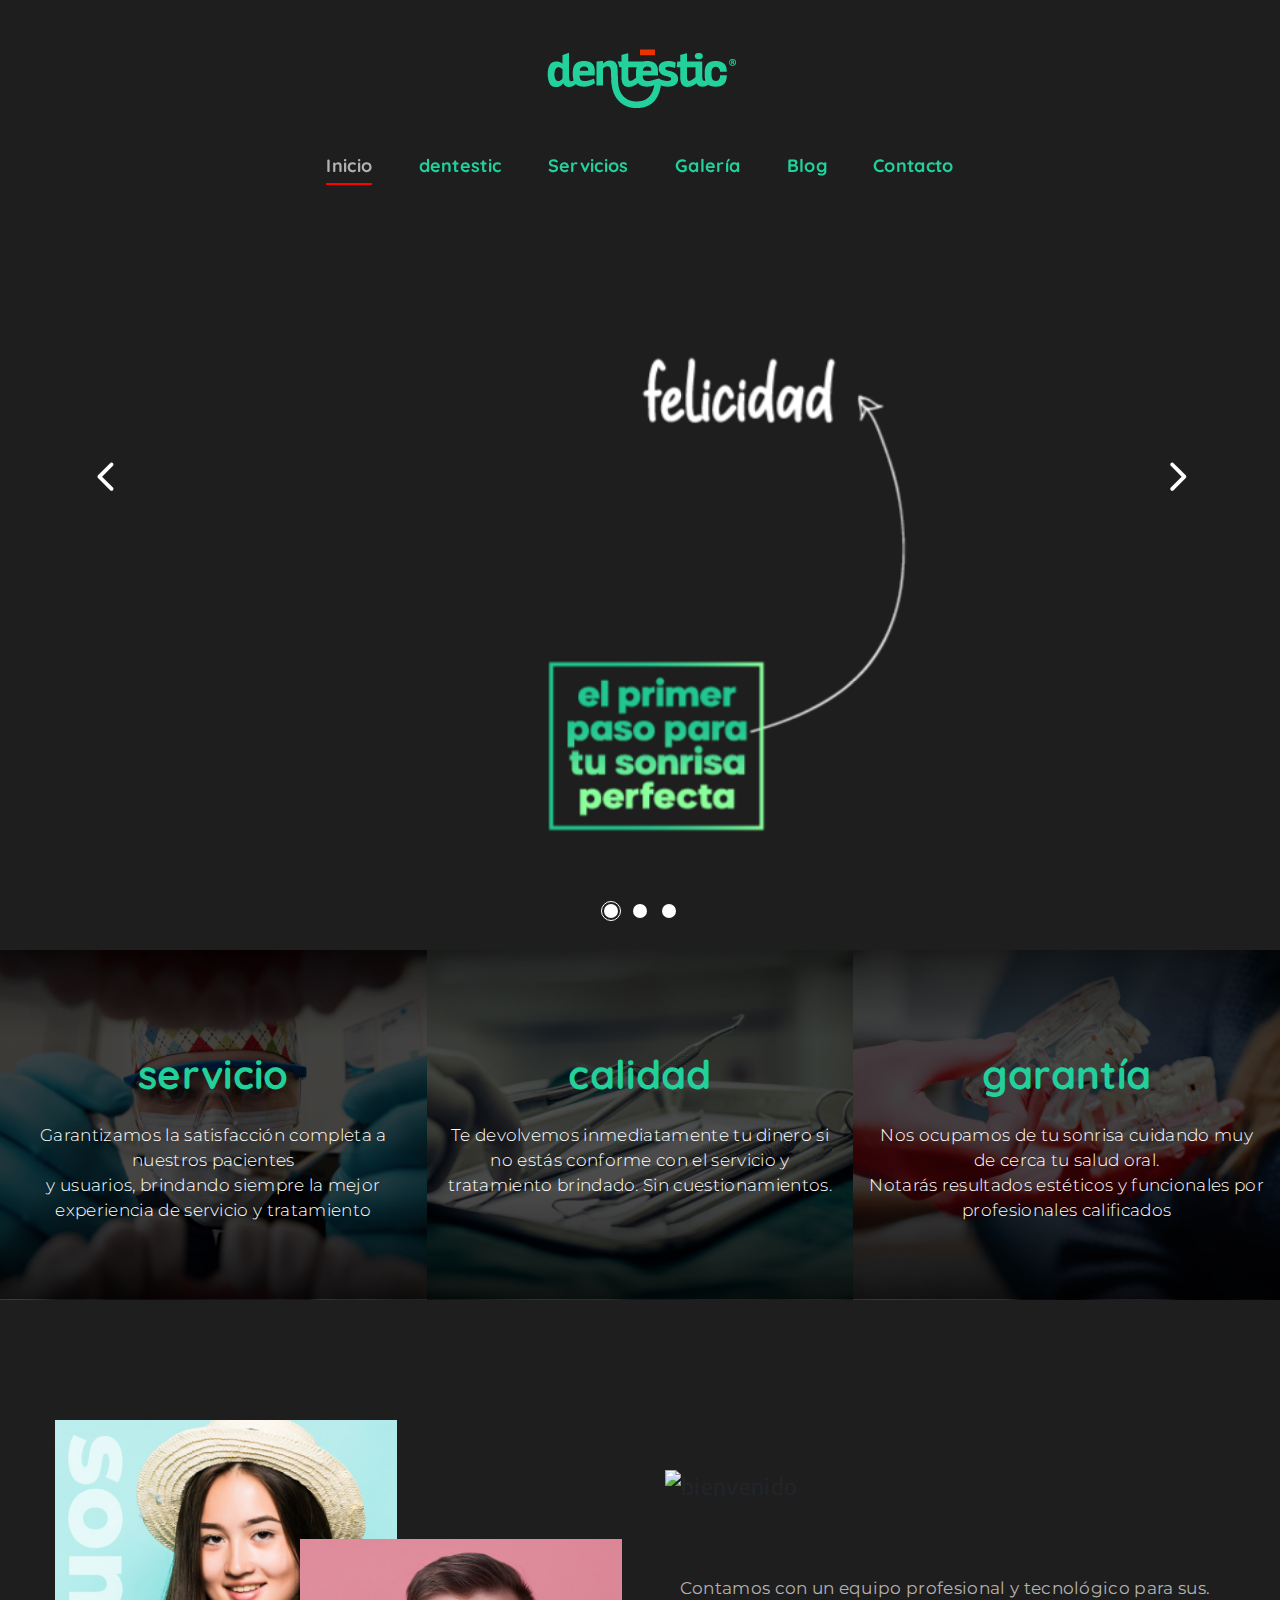
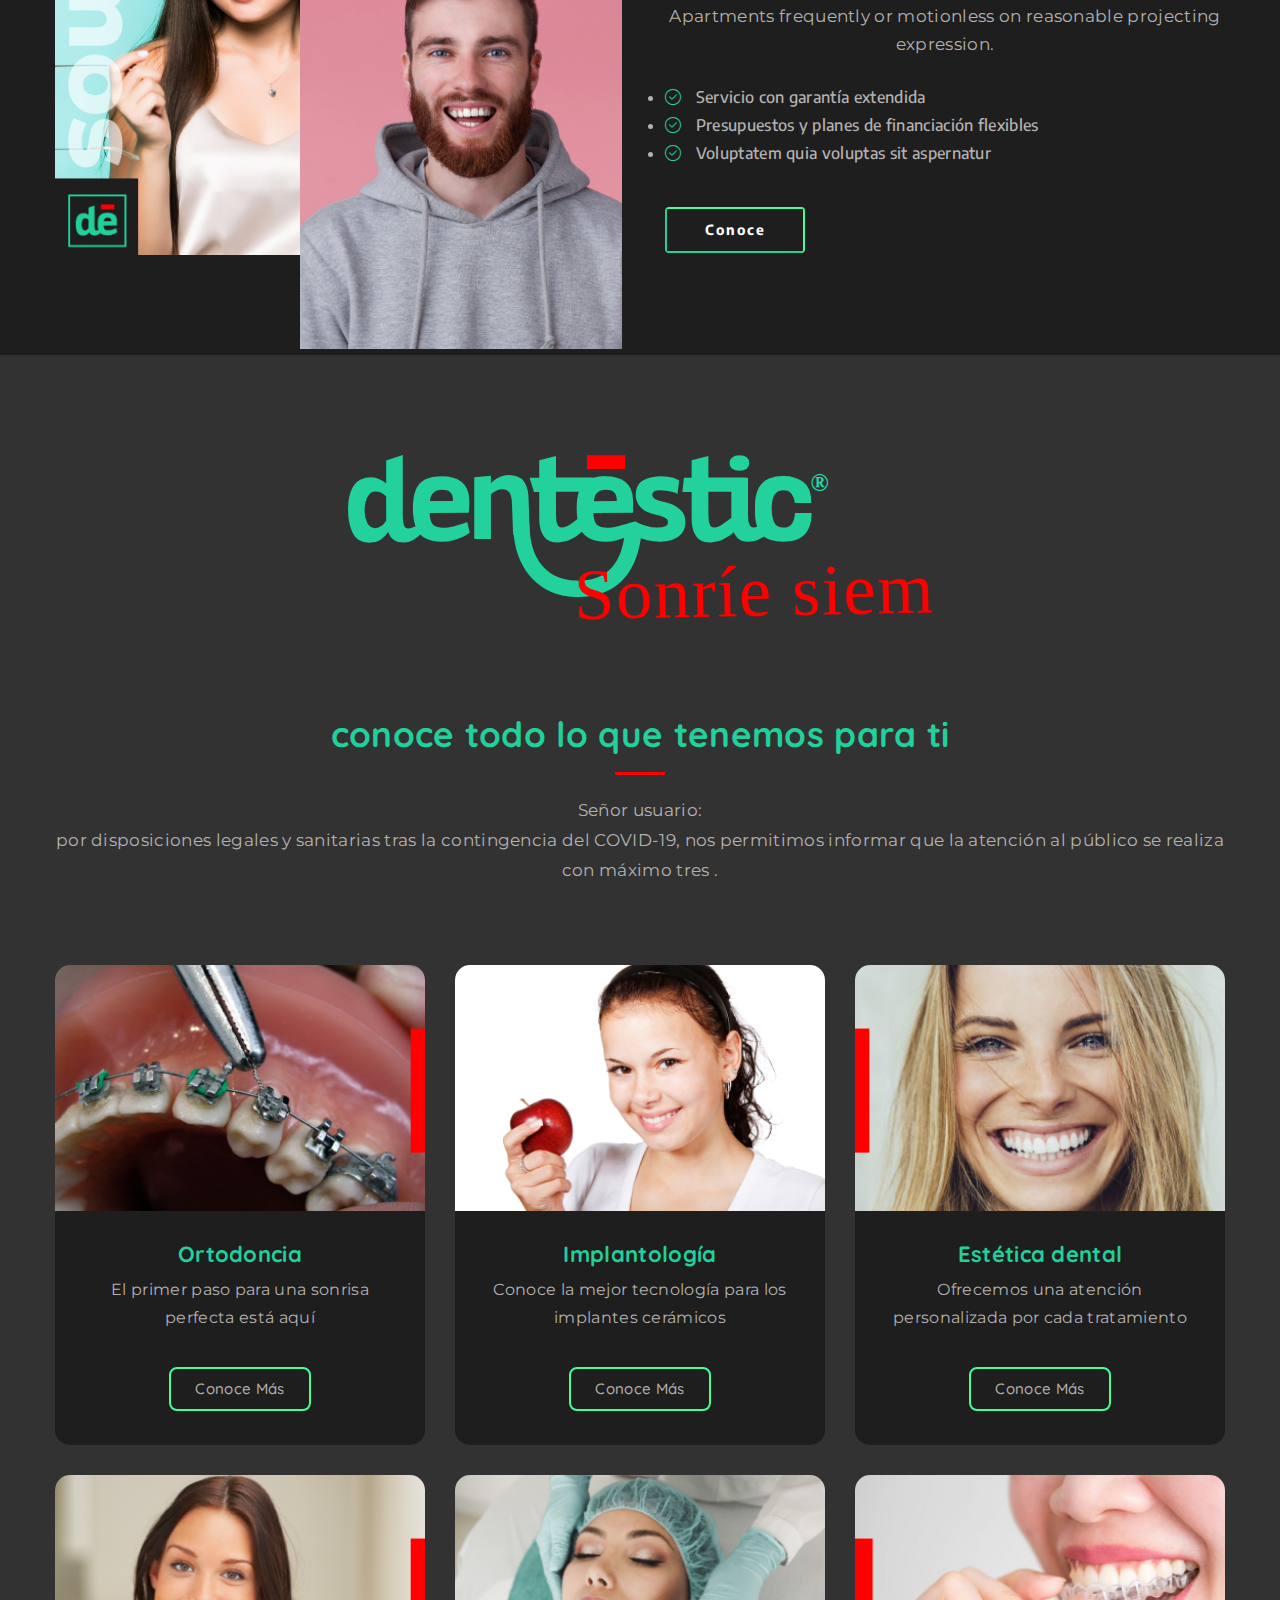
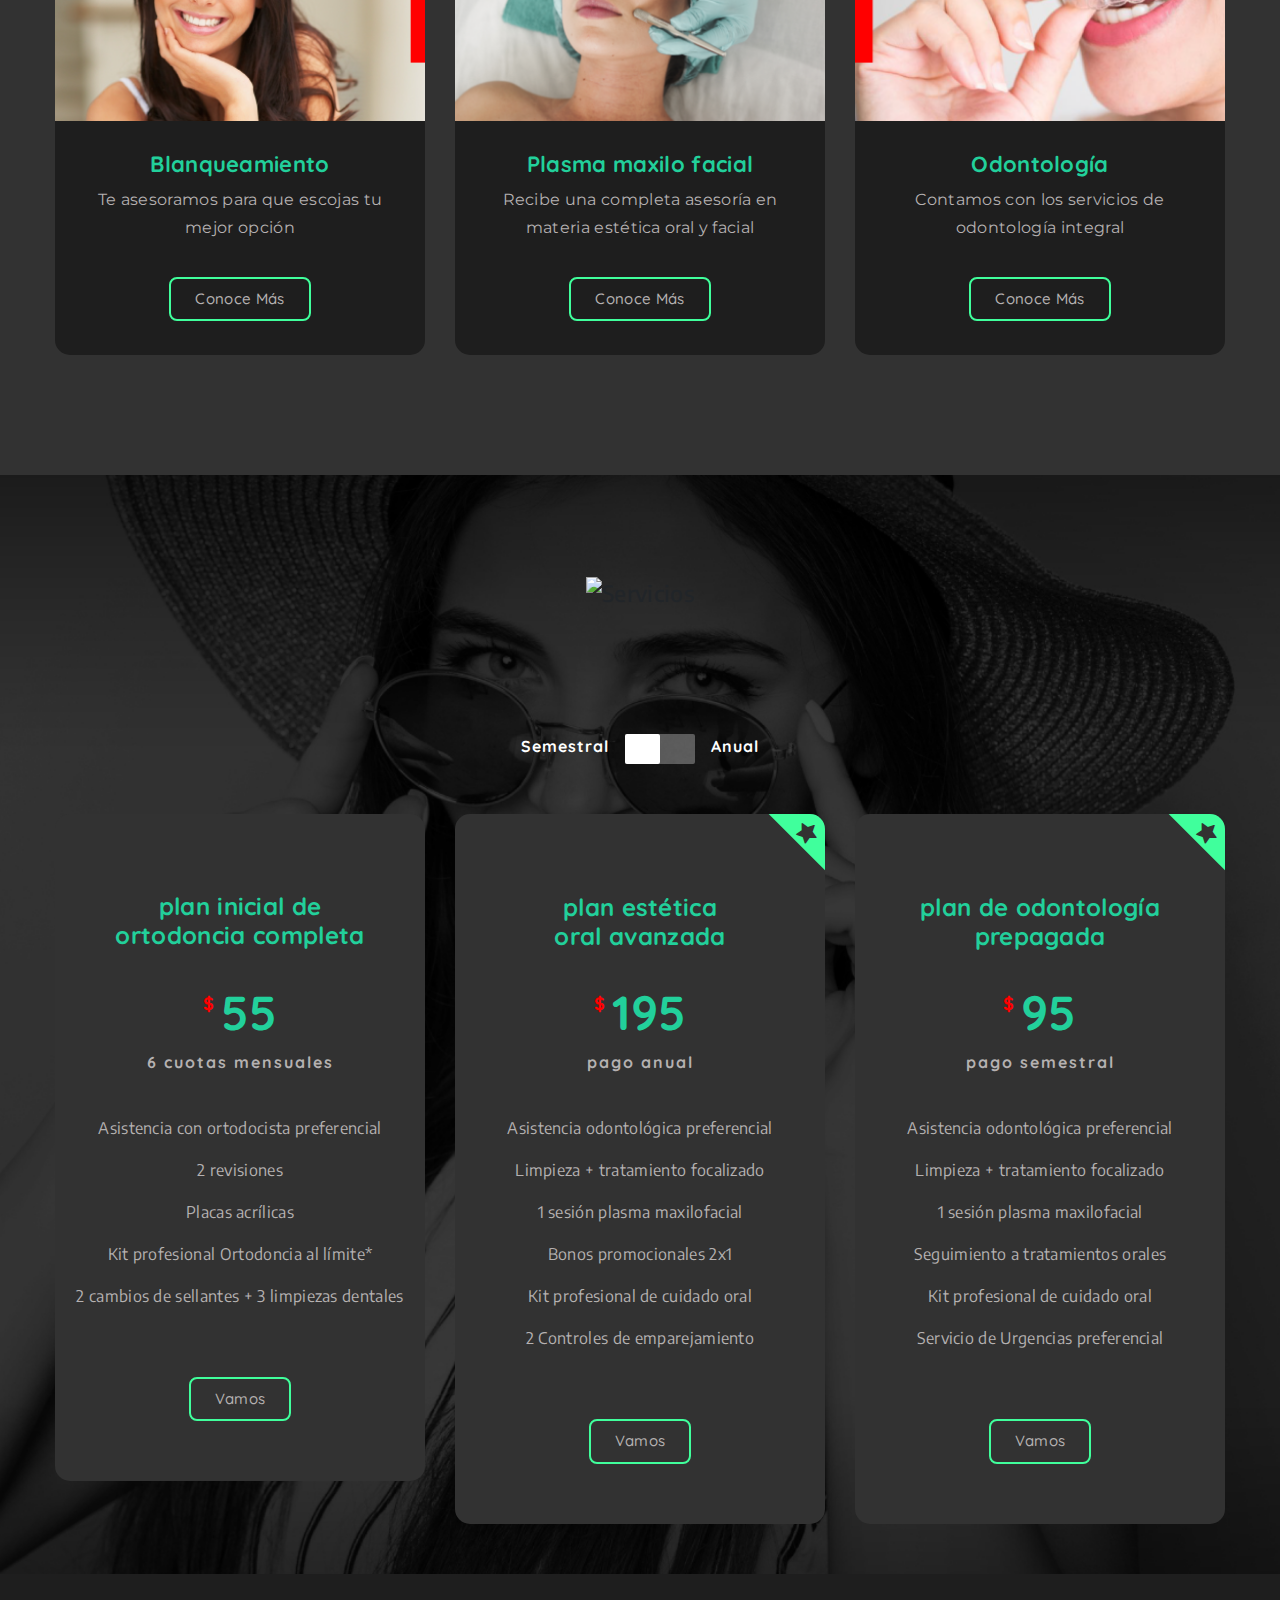
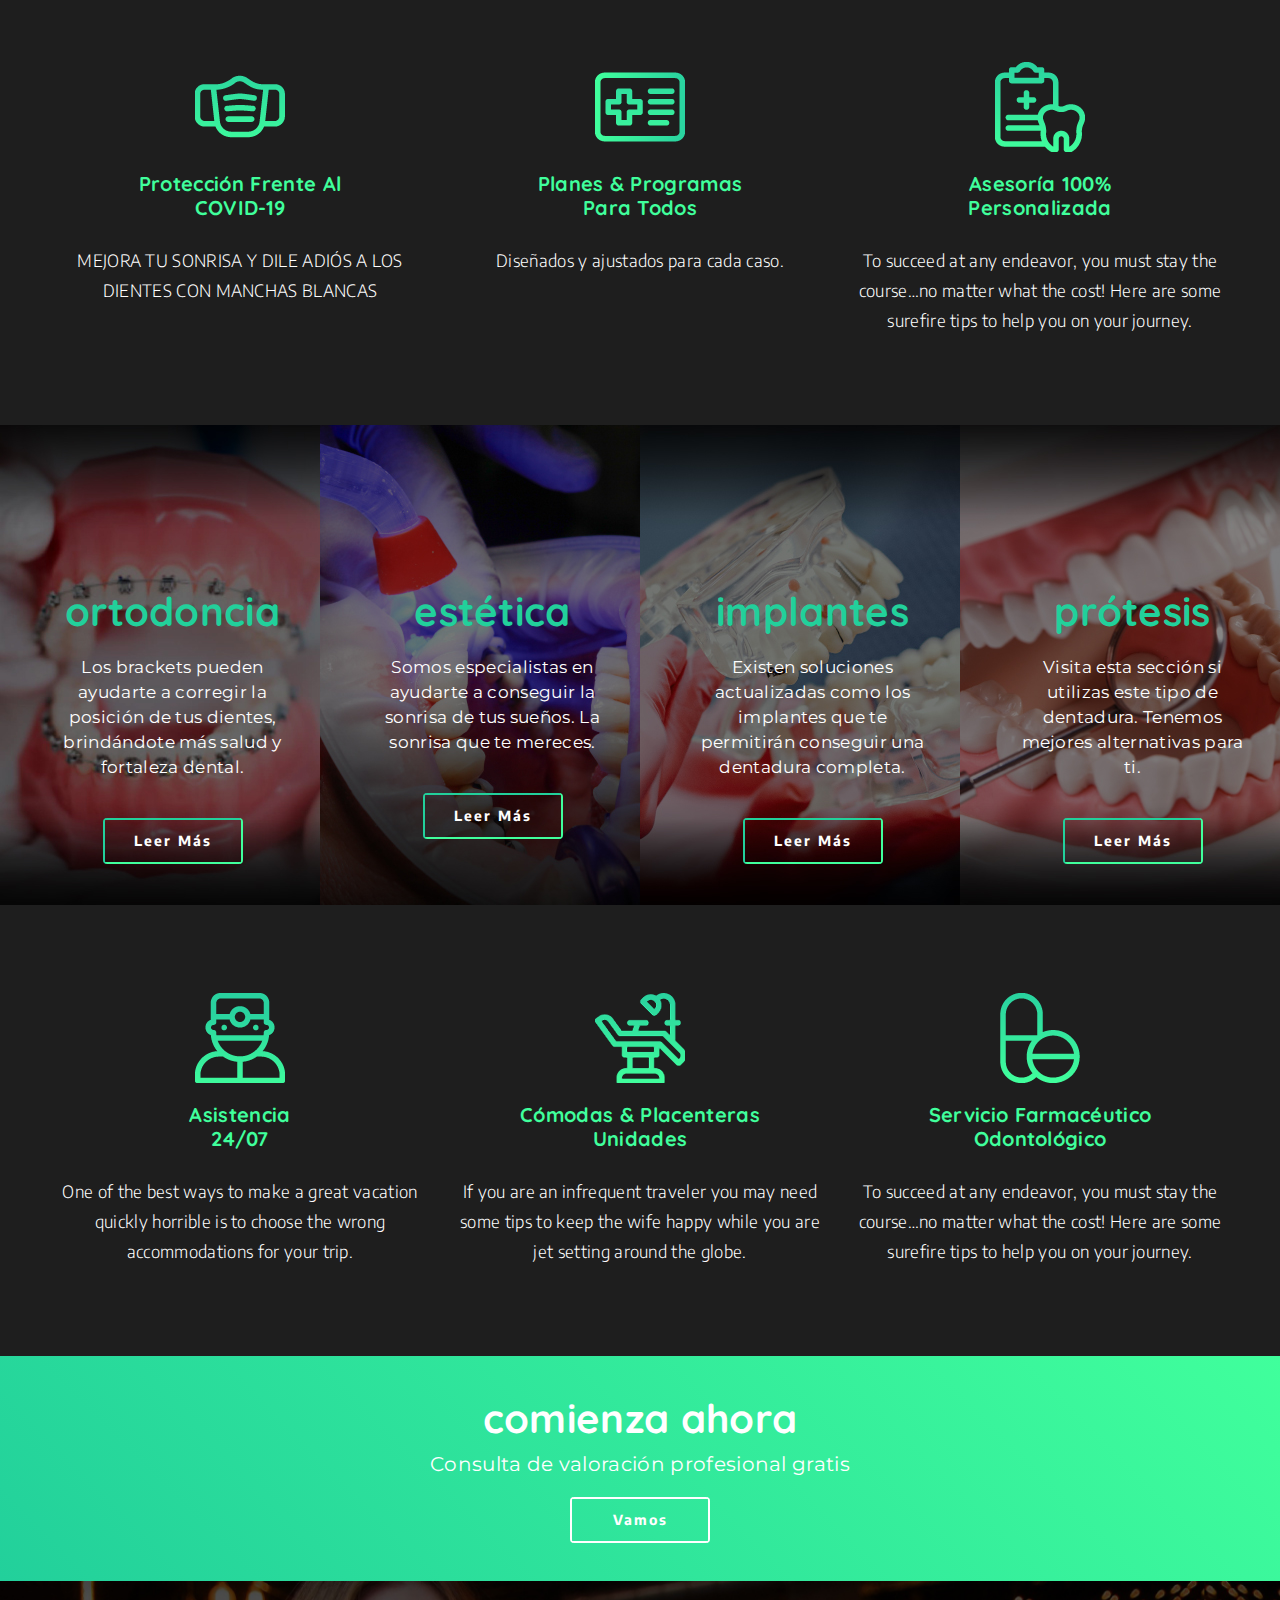
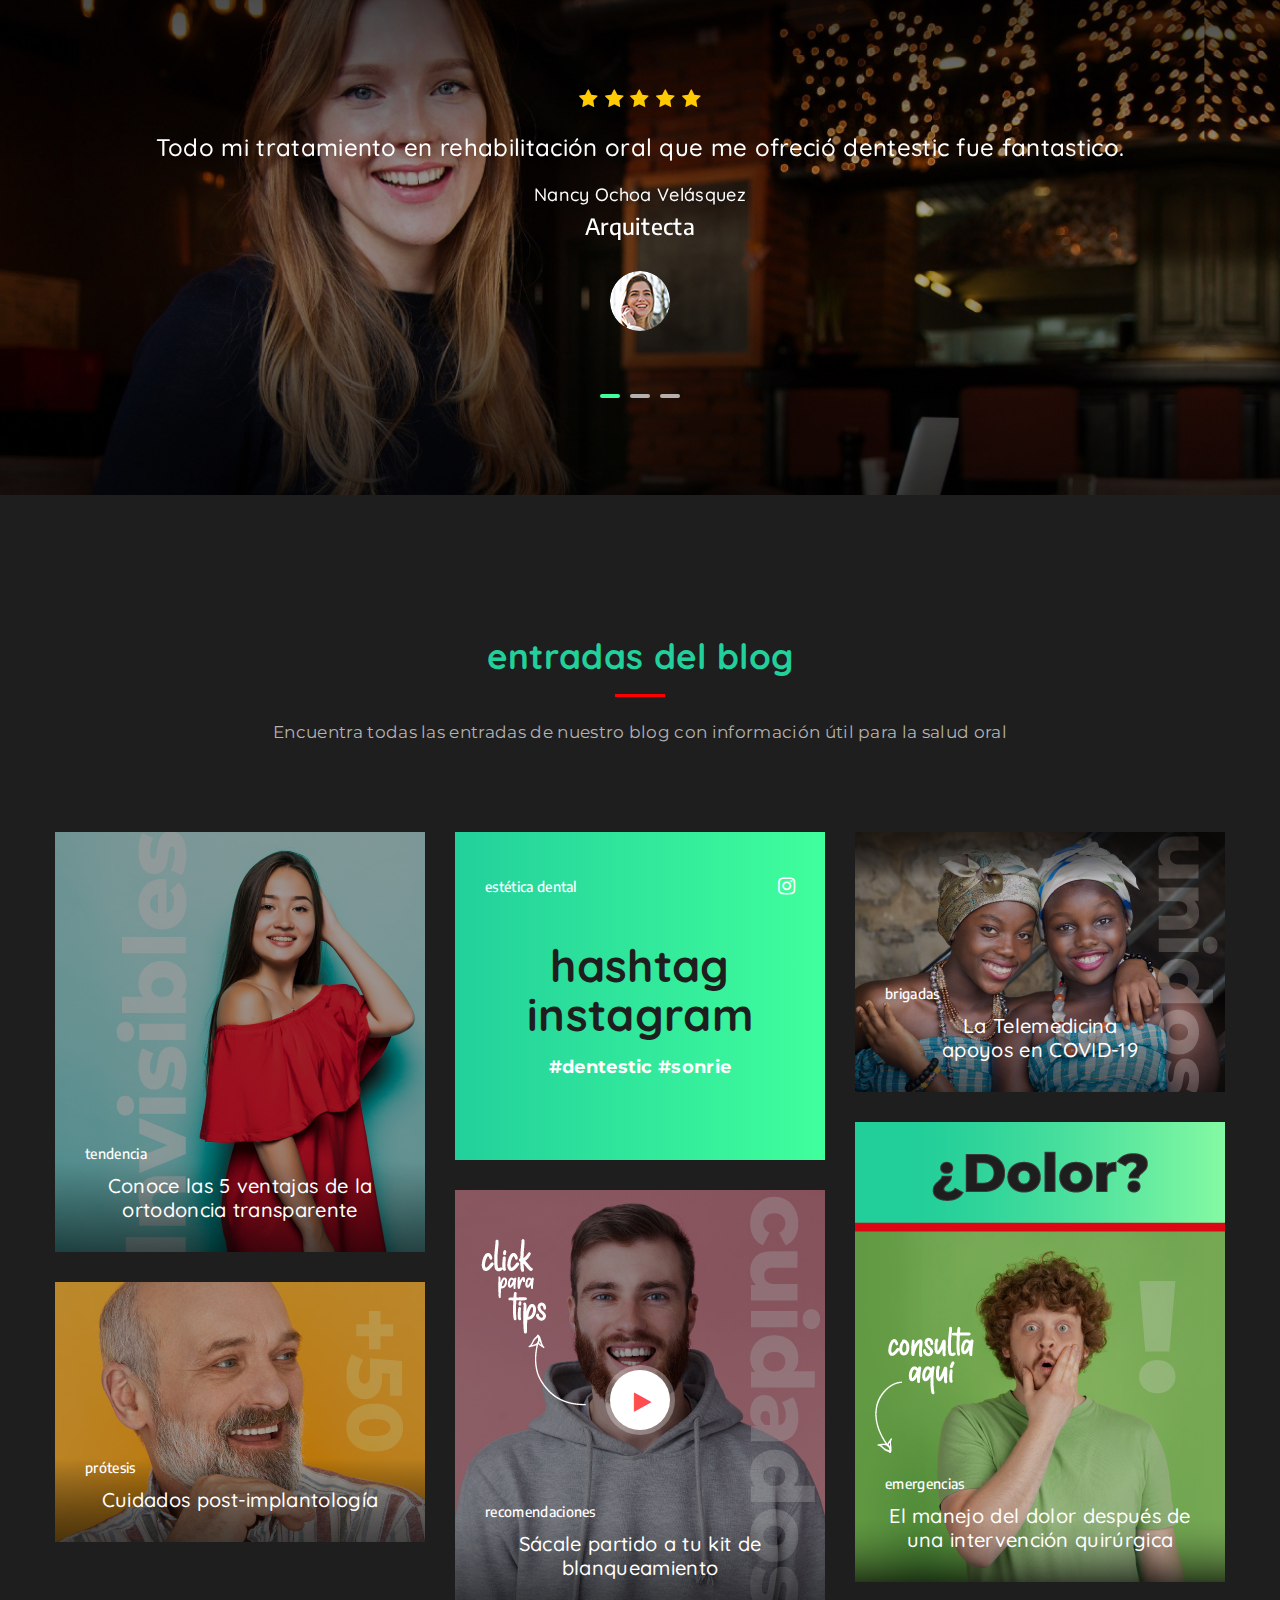
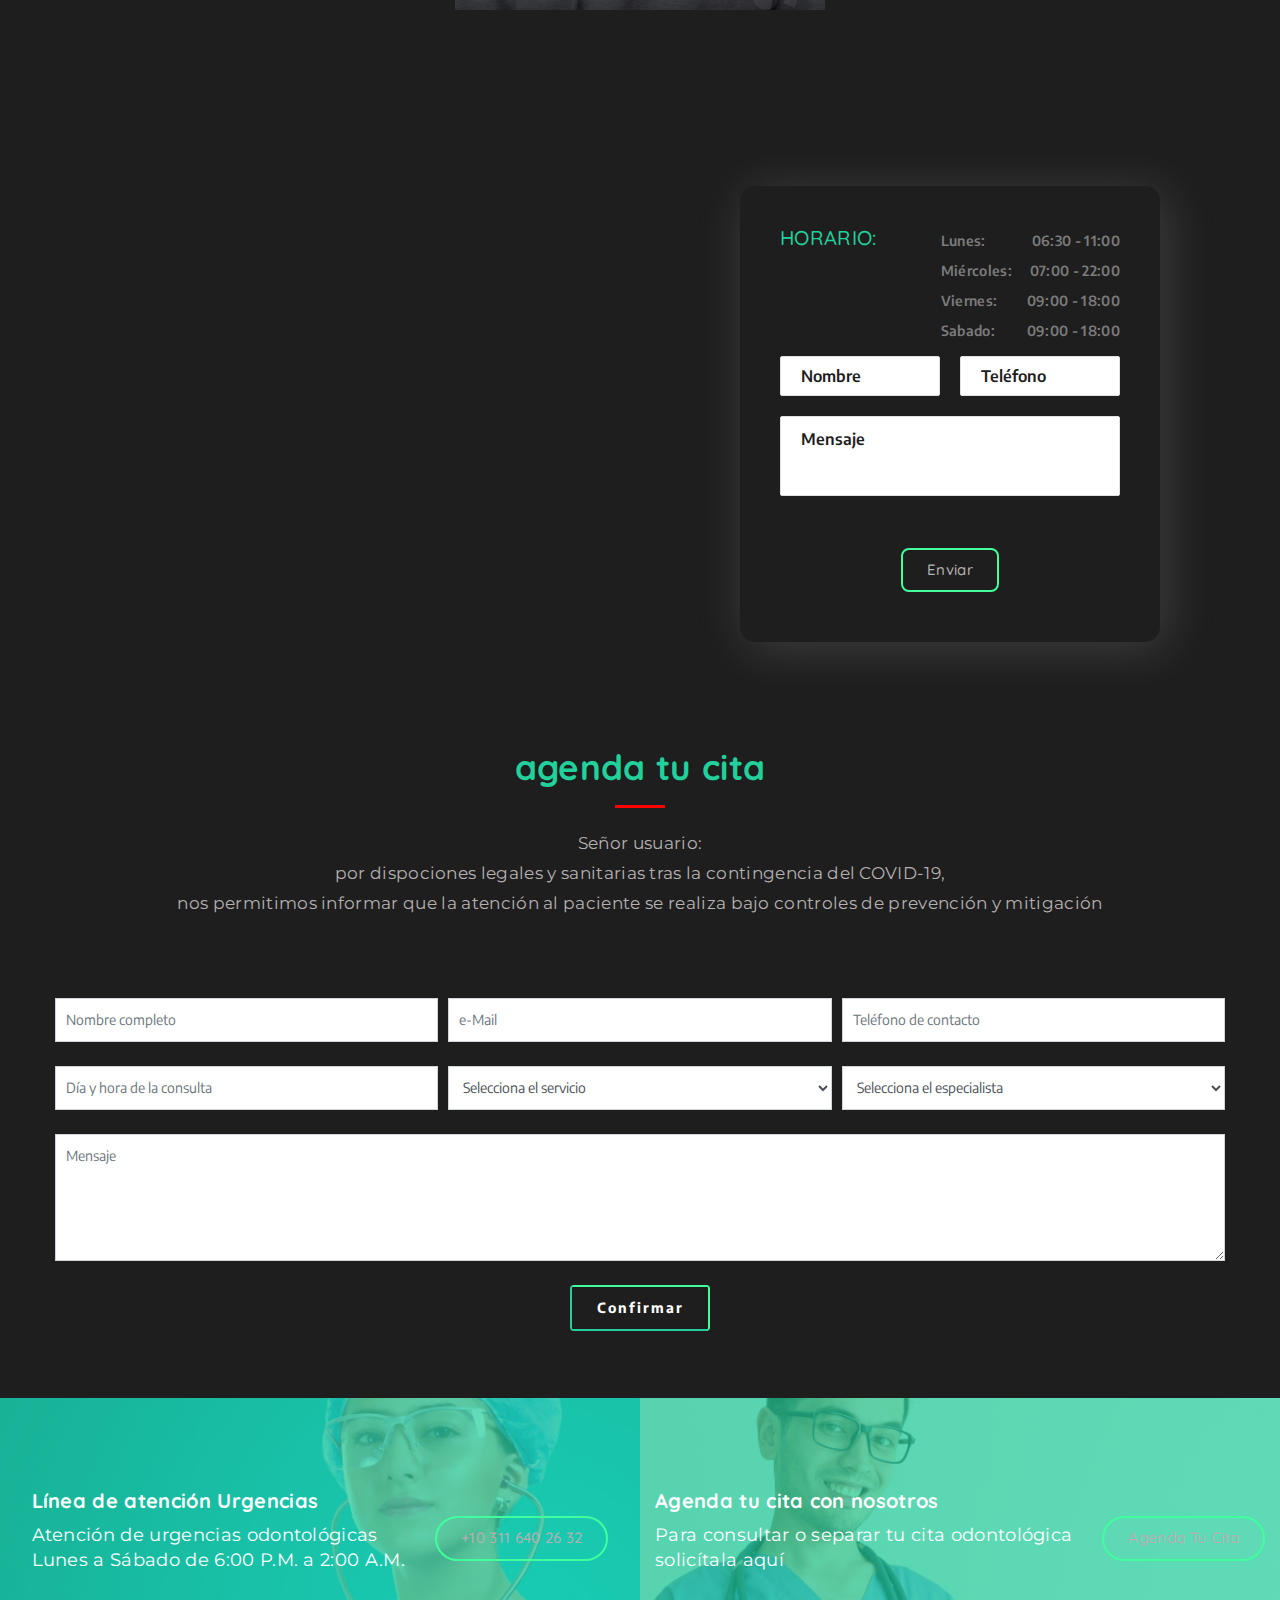
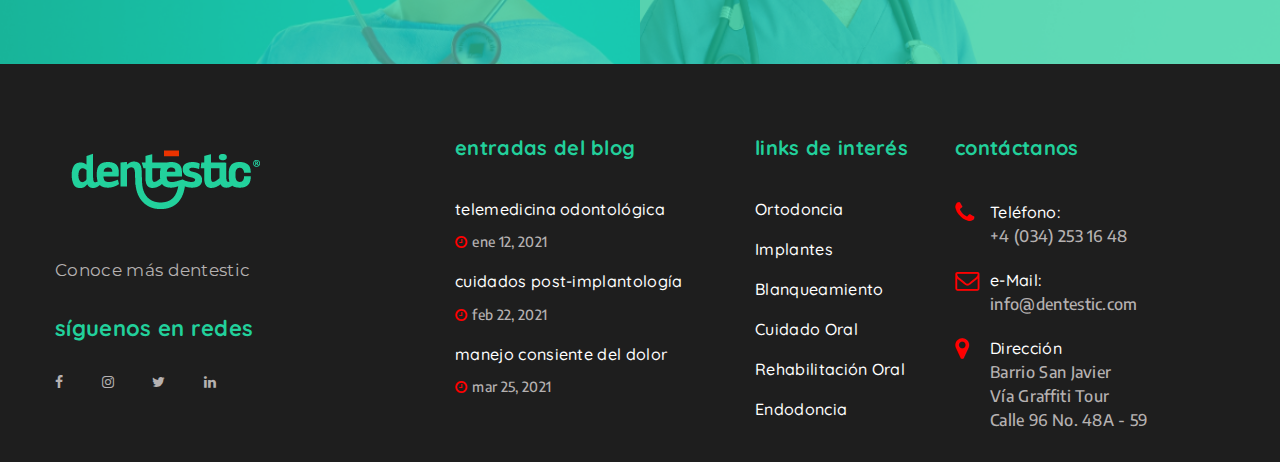
==== index.html @ 60ee7839 "Pagina en construccion - Primer commit" ====
<!DOCTYPE html>
<html lang="es">

<head>
    <meta charset="UTF-8">

    <meta name="viewport" content="width=device-width, initial-scale=1, shrink-to-fit=no">

    <meta name="description" content="Ortodoncia en Medellin | Dentestic | Protesis Dentales en Medellin | Odontologos en Medellin | Clinicas Odontologicas en Medellin | 
    Periodoncia en Medellin | Ortodoncia en Medellin | Endodoncia en Medellin | Rehabilitación Oral en Medellin | Cirugia Oral en Medellin | Laboratorios Dentales en Medellin |
    Implantes Dentales en Medellin | Diseño de Sonrisa en Medellin | Blanqueamiento Dental en Medellin | Tratamiento de Ortodoncia en Medellin | Odontología Estética Medellín |
    Cirugía maxilofacial Medellin | Brackets Medellin | Carillas dentales estéticas Medellin | Coronas Dentales Medellin |  DENTESTIC | Dentestic  |
    Bichetomia en Medellin | Implantologia en Medellin | Consultorios Odontológicos Medellin | Prótesis Maxilar Medellin | Urgencias Odontologicas en Medellin, Envigado, Sabaneta, Bello, Rionegro
    | https://www.dentestic.com">

    <meta name="keywords" content="dentestic, clinicas dentestic, clinica dental dentestic, estetica dental dentestic, clinicas dentales, dentista, dentistas, dé">

    <meta name="author" content="Johnson Londoño">

    <meta http-equiv="X-UA-Compatible" content="ie=edge">

    <title> dentestic | estética dental </title>

    <!-- Google Font -->
    <link href="https://fonts.googleapis.com/css2?family=Montserrat:wght@300;400;500;600;700;800;900&display=swap" rel="stylesheet">
    <link href="https://fonts.googleapis.com/css2?family=Encode+Sans:wght@200;500;600;800;900&family=Quicksand:wght@500;600;700&display=swap" rel="stylesheet">

    <!-- favicon logo dentestic -->
    <link rel="icon" type="image/favicon" href="favicon.png" sizes="64x64">

    <!-- Css Styles -->
    <link rel="stylesheet" href="css/bootstrap.min.css" type="text/css">
    <link rel="stylesheet" href="css/font-awesome.min.css" type="text/css">
    <link rel="stylesheet" href="css/elegant-icons.css" type="text/css">
    <link rel="stylesheet" href="css/nice-select.css" type="text/css">
    <link rel="stylesheet" href="css/owl.carousel.min.css" type="text/css">
    <link rel="stylesheet" href="css/magnific-popup.css" type="text/css">

    <!-- iconos feature servicios - dentestic -->
    <link rel="stylesheet" href="css/flaticon.css">
    <link rel="stylesheet" href="css/slicknav.min.css" type="text/css">
    <link rel="stylesheet" href="css/style.css" type="text/css">
</head>

<body>

    <!-- Preloder -->
    <div id="preloder">
        <div class="loader"></div>
    </div>
    <!-- Preloder - Fin -->

    <!-- Sección Header -->
    <header class="header-section">
        <div class="container-fluid">
            <div class="container">
                <div class="nav-menu">
                    <div class="LogoTop">
                        <img src="img/logo.png" alt="DentesticLogo">
                    </div>
                    <nav class="mainmenu mobile-menu">
                        <ul>
                            <li class="active"><a href="index.html">Inicio</a></li>
                            <li><a href="dentestic.html">dentestic</a></li>
                            <li><a href="servicios.html">Servicios</a></li>
                            <li>
                                <a href="galeria.html">Galería</a>
                            </li>
                            <li><a href="blog.html">Blog</a>
                                <ul class="dropdown">
                                    <li><a href="servicios.html">About Us</a></li>
                                    <li><a href="blog-single.html">Blog Details</a></li>
                                </ul>
                            </li>
                            <li><a href="contacto.html">Contacto</a></li>
                        </ul>
                    </nav>
                </div>
            </div>
            <div id="mobile-menu-wrap">
            </div>
    </header>
    <!-- Sección Header - Fin -->

    <!-- Sección Hero - Sliders -->
    <section class="hero-section">
        <div class="hero-items owl-carousel">
            <div class="single-hero-item set-bg" data-setbg="img/hero-slider/slider.png">
                <div class="container">
                    <div class="row">
                        <div class="col-lg-12">
                            <div class="hero-text">
                                <div class="HeroSuperiorSlogan">
                                    <img src="img/hero-slider/HeroSuperiorSLOGAN.png" alt="SloganDentestic">
                                </div>
                                <!--  
                                <div class="BarraSuperior">
                                    <img src="img/iconsSVG/IconosSVG/BarraSuperior.svg" alt="BarraSuperior">
                                </div>
                                    <h2>Rehabilitación</h2>
                                    <h1>oral</h1>
                                    <a href="rehabilitacion.html" class="primary-btn">Conoce más</a>
                                -->
                            </div>
                        </div>
                    </div>
                </div>
            </div>
            <div class="single-hero-item set-bg" data-setbg="img/hero-slider/hero-1.jpg">
                <div class="container">
                    <div class="row">
                        <div class="col-lg-12">
                            <div class="hero-text">
                                <div class="BarraSuperior">
                                    <img src="img/iconsSVG/IconosSVG/BarraSuperior.svg" alt="BarraSuperior">
                                </div>
                                <h2>Odontología</h2>
                                <h1>Integral</h1>
                                <a href="rehabilitacion.html" class="primary-btn">Conoce más</a>
                            </div>
                        </div>
                    </div>
                </div>
            </div>
            <div class="single-hero-item set-bg" data-setbg="img/hero-slider/hero-3.jpg">
                <div class="container">
                    <div class="row">
                        <div class="col-lg-12">
                            <div class="hero-text">
                                <div class="BarraSuperior">
                                    <img src="img/iconsSVG/IconosSVG/BarraSuperior.svg" alt="BarraSuperior">
                                </div>
                                <h2>Ortodoncia</h2>
                                <h1>integral</h1>
                                <a href="ortodoncia.html" class="primary-btn">Conoce más</a>
                            </div>
                        </div>
                    </div>
                </div>
            </div>
        </div>
    </section>
    <!-- Sección Hero Sliders - Fin  -->

    <!-- Sección de feature Dentestic -->
    <section class="feature-section">
        <div class="container-fluid">
            <div class="row">
                <div class="col-md-4">
                    <div class="feature-item set-bg" data-setbg="img/feature/feature-1.jpg">
                        <h3>servicio</h3>
                        <p>Garantizamos la satisfacción completa a nuestros pacientes <br> y usuarios, brindando siempre la mejor experiencia de servicio y tratamiento </p>
                        <!--<a href="#" class="primary-btn f-btn">conoce más</a>-->
                    </div>
                </div>
                <div class="col-md-4">
                    <div class="feature-item set-bg" data-setbg="img/feature/feature-2.jpg">
                        <h3>Calidad</h3>
                        <p>Te devolvemos inmediatamente tu dinero si no estás conforme con el servicio y tratamiento brindado. Sin cuestionamientos. </p>
                        <!--<a href="#" class="primary-btn f-btn">conoce más</a>-->
                    </div>
                </div>
                <div class="col-md-4">
                    <div class="feature-item set-bg" data-setbg="img/feature/feature-3.jpg">
                        <h3>Garantía</h3>
                        <p>Nos ocupamos de tu sonrisa cuidando muy de cerca tu salud oral. <br> Notarás resultados estéticos y funcionales por profesionales calificados</p>
                        <!--<a href="#" class="primary-btn f-btn">conoce más</a>-->
                    </div>
                </div>
            </div>
        </div>
    </section>
    <!-- Sección de feature Dentestic - Fin -->

    <!-- Sección "Bienvenidos, somos Dentestic"-->
    <div class="welcome_docmed_area">
        <div class="container">
            <div class="row">
                <div class="col-xl-6 col-lg-6">
                    <div class="welcome_thumb">
                        <div class="thumb_1">
                            <img src="img/bienvenido/bienvenido2.jpg" alt="Bienvenido1">
                        </div>
                        <div class="thumb_2">
                            <img src="img/bienvenido/bienvenido1.jpg" alt="Bienvenido2">
                        </div>
                    </div>
                </div>
                <div class="col-xl-6 col-lg-6">
                    <div class="welcome_docmed_info">
                        <div class="section-titleSVG">
                            <img src="img/iconsSVG/TitulosSVG/bienvenido.svg" alt="bienvenido">
                        </div>
                        <p>Contamos con un equipo profesional y tecnológico para sus. Apartments frequently or motionless on reasonable projecting expression.</p>
                        <ul>
                            <li> <i class="flaticon-right"></i> Servicio con garantía extendida </li>
                            <li> <i class="flaticon-right"></i> Presupuestos y planes de financiación flexibles</li>
                            <li> <i class="flaticon-right"></i> Voluptatem quia voluptas sit aspernatur </li>
                        </ul>
                        <a href="dentestic.html" class="primary-btn cta-btn">Conoce</a>
                    </div>
                </div>
            </div>
        </div>
    </div>
    <!-- Sección "Bienvenidos, somos Dentestic" - Fin -->

    <!--Sección de Servicios Detallados -->
    <div class="our_department_area">
        <div class="container">
            <div class="row">
                <div class="col-xl-12">
                    <div class="sonrie">
                        <img src="img/iconsSVG/titulosSVG/DentesticSonrie.svg" alt="Sonrie">
                    </div>
                    <div class="section_title text-center mb-55">
                        <div class="section-title">
                            <h2>conoce todo lo que tenemos para ti</h2>
                            <p> Señor usuario: <br> por disposiciones legales y sanitarias tras la contingencia del COVID-19, nos permitimos informar que la atención al público se realiza con máximo tres .</p>
                        </div>
                    </div>
                </div>
            </div>
            <div class="row">
                <div class="col-xl-4 col-md-6 col-lg-4">
                    <div class="single_department">
                        <div class="department_thumb">
                            <img src="img/servicios/ortodoncia.png" alt="Ortodoncia">
                        </div>
                        <div class="department_content">
                            <h3><a href="ortodoncia.html">Ortodoncia</a></h3>
                            <p>El primer paso para una sonrisa perfecta está aquí</p>
                            <center>
                                <a href="ortodoncia.html" class="boxed-btn3-white">Conoce más</a>
                            </center>
                        </div>
                    </div>
                </div>
                <div class="col-xl-4 col-md-6 col-lg-4">
                    <div class="single_department">
                        <div class="department_thumb">
                            <img src="img/servicios/odontologia.png" alt="Implantes">
                        </div>
                        <div class="department_content">
                            <h3><a href="rehabilitacion.html">Implantología</a></h3>
                            <p>Conoce la mejor tecnología para los implantes cerámicos</p>
                            <center>
                                <a href="rehabilitacion.html" class="boxed-btn3-white">Conoce más</a>
                            </center>
                        </div>
                    </div>
                </div>
                <div class="col-xl-4 col-md-6 col-lg-4">
                    <div class="single_department">
                        <div class="department_thumb">
                            <img src="img/servicios/estetica.png" alt="">
                        </div>
                        <div class="department_content">
                            <h3><a href="rehabilitacion.html">Estética dental</a></h3>
                            <p>Ofrecemos una atención personalizada por cada tratamiento </p>
                            <center>
                                <a href="rehabilitacion.html" class="boxed-btn3-white">Conoce más</a>
                            </center>
                        </div>
                    </div>
                </div>
                <div class="col-xl-4 col-md-6 col-lg-4">
                    <div class="single_department">
                        <div class="department_thumb">
                            <img src="img/servicios/implantes.png" alt="Blanqueamiento">
                        </div>
                        <div class="department_content">
                            <h3><a href="ortodoncia.html">Blanqueamiento</a></h3>
                            <p>Te asesoramos para que escojas tu mejor opción</p>
                            <center>
                                <a href="ortodoncia.html" class="boxed-btn3-white">Conoce más</a>
                            </center>
                        </div>
                    </div>
                </div>
                <div class="col-xl-4 col-md-6 col-lg-4">
                    <div class="single_department">
                        <div class="department_thumb">
                            <img src="img/servicios/plasma.png" alt="PlasmaFacial">
                        </div>
                        <div class="department_content">
                            <h3><a href="rehabilitacion.html">Plasma maxilo facial</a></h3>
                            <p>Recibe una completa asesoría en materia estética oral y facial</p>
                            <center>
                                <a href="rehabilitacion.html" class="boxed-btn3-white">Conoce más</a>
                            </center>
                        </div>
                    </div>
                </div>
                <div class="col-xl-4 col-md-6 col-lg-4">
                    <div class="single_department">
                        <div class="department_thumb">
                            <img src="img/servicios/blanqueamiento.png" alt="Odontologia">
                        </div>
                        <div class="department_content">
                            <h3>
                                <a href="blog-single.html">Odontología</a>
                            </h3>
                            <p>Contamos con los servicios de odontología integral</p>
                            <center>
                                <a href="blog-single.html" class="boxed-btn3-white">Conoce más</a>
                            </center>
                        </div>
                    </div>
                </div>
            </div>
        </div>
    </div>
    <!--Sección de Servicios Detallados -->

    <!-- Sección de programas -->
    <section class="price-section spad set-bg" data-setbg="img/price/price-bg.jpg">
        <div class="container">
            <div class="row">
                <div class="col-lg-12">
                    <div class="section-title">
                        <div class="TituloPlanes">
                            <img src="img/iconsSVG/TitulosSVG/servicios.svg" alt="Servicios">
                        </div>
                    </div>
                    <div class="toggle-option">
                        <ul>
                            <li>Semestral</li>
                            <li>
                                <label class="switch">
                                    <input type="checkbox" checked>
                                    <span class="slider"></span>
                                </label>
                            </li>
                            <li>Anual</li>
                        </ul>
                    </div>
                </div>
            </div>

            <div class="row">
                <div class="col-lg-4">
                    <div class="single-price-plan">
                        <br>
                        <h4>Plan inicial de <br> ortodoncia completa</h4>
                        <div class="price-plan">
                            <h2>55 <span>$</span></h2>
                            <p>6 cuotas mensuales</p>
                        </div>
                        <ul>
                            <li>Asistencia con ortodocista preferencial</li>
                            <li>2 revisiones</li>
                            <li>Placas acrílicas</li>
                            <li>Kit profesional Ortodoncia al límite*</li>
                            <li>2 cambios de sellantes + 3 limpiezas dentales</li>
                        </ul>
                        <a href="#" class="boxed-btn3-white">Vamos</a>
                    </div>
                </div>
                <div class="col-lg-4">
                    <div class="single-price-plan">
                        <h4></h4>
                        <div class="price-plan">
                            <h4>Plan estética <br> oral avanzada</h4>
                            <h2>195 <span>$</span></h2>
                            <p>Pago anual</p>
                        </div>
                        <ul>
                            <li>Asistencia odontológica preferencial</li>
                            <li>Limpieza + tratamiento focalizado</li>
                            <li>1 sesión plasma maxilofacial </li>
                            <li>Bonos promocionales 2x1</li>
                            <li>Kit profesional de cuidado oral</li>
                            <li>2 Controles de emparejamiento</li>
                        </ul>
                        <a href="#" class="boxed-btn3-white">Vamos</a>
                        <div class="tic-text">
                            <i class="fa fa-star"></i>
                        </div>
                    </div>
                </div>
                <div class="col-lg-4">
                    <div class="single-price-plan">
                        <h4></h4>
                        <div class="price-plan">
                            <h4>Plan de odontología <br> prepagada</h4>
                            <h2>95 <span>$</span></h2>
                            <p>Pago Semestral</p>
                        </div>
                        <ul>
                            <li>Asistencia odontológica preferencial</li>
                            <li>Limpieza + tratamiento focalizado</li>
                            <li>1 sesión plasma maxilofacial</li>
                            <li>Seguimiento a tratamientos orales</li>
                            <li>Kit profesional de cuidado oral</li>
                            <li>Servicio de Urgencias preferencial</li>
                        </ul>
                        <a href="#" class="boxed-btn3-white">Vamos</a>
                        <div class="tic-text">
                            <i class="fa fa-star"></i>
                        </div>
                    </div>
                </div>
            </div>
    </section>
    <!-- Sección de programas - Fin -->

    <!-- Sección Zona de Iconos - 1 -->
    <section class="chooseus-section spad">
        <div class="container">
            <div class="row">
                <div class="col-lg-4 col-sm-6">
                    <div class="choose-item">
                        <img src="img/iconsSVG/iconosSVG/chose-icon-1.png" alt="IconoUno">
                        <h5>Protección frente al <br> COVID-19</h5>
                        <p>MEJORA TU SONRISA Y DILE ADIÓS A LOS DIENTES CON MANCHAS BLANCAS </p>
                    </div>
                </div>
                <div class="col-lg-4 col-sm-6">
                    <div class="choose-item">
                        <img src="img/iconsSVG/iconosSVG/chose-icon-2.png" alt="IconoDos">
                        <h5>Planes & Programas <br> para todos </h5>
                        <p>Diseñados y ajustados para cada caso. </p>
                    </div>
                </div>
                <div class="col-lg-4 col-sm-6">
                    <div class="choose-item">
                        <img src="img/iconsSVG/iconosSVG/chose-icon-3.png" alt="IconoTres">
                        <h5>Asesoría 100% <br> personalizada</h5>
                        <p>To succeed at any endeavor, you must stay the course…no matter what the cost! Here are some surefire tips to help you on your journey.</p>
                    </div>
                </div>
            </div>
        </div>
    </section>
    <!-- Sección Zona de Iconos - 1 - Fin -->

    <!-- Sección servicios resumidos -->
    <div class="container-fluid">
        <div class="row">
            <div class="col-lg-3 col-sm-6">
                <div class="classes-item set-bg" data-setbg="img/classes/class-1.jpg">
                    <h4>ortodoncia</h4>
                    <p>Los brackets pueden ayudarte a corregir la posición de tus dientes, brindándote más salud y fortaleza dental.</p>
                    <center>
                        <a href="ortodoncia.html" class="primary-btn class-btn">Leer más</a>
                    </center>
                </div>
            </div>
            <div class="col-lg-3 col-sm-6">
                <div class="classes-item set-bg" data-setbg="img/classes/class-2.jpg">
                    <h4>Estética</h4>
                    <p>Somos especialistas en ayudarte a conseguir la sonrisa de tus sueños. La sonrisa que te mereces.
                    </p>
                    <center>
                        <a href="ortodoncia.html" class="primary-btn class-btn">Leer más</a>
                    </center>
                </div>
            </div>
            <div class="col-lg-3 col-sm-6">
                <div class="classes-item set-bg" data-setbg="img/classes/class-3.jpg">
                    <h4>Implantes</h4>
                    <p>Existen soluciones actualizadas como los implantes que te permitirán conseguir una dentadura completa. </p>
                    <center>
                        <a href="ortodoncia.html" class="primary-btn class-btn">Leer más</a>
                    </center>
                </div>
            </div>
            <div class="col-lg-3 col-sm-6">
                <div class="classes-item set-bg" data-setbg="img/classes/class-4.jpg">
                    <h4>Prótesis</h4>
                    <p>Visita esta sección si utilizas este tipo de dentadura. Tenemos mejores alternativas para ti.</p>
                    <center>
                        <a href="ortodoncia.html" class="primary-btn class-btn">Leer más</a>
                    </center>
                </div>
            </div>
        </div>
    </div>
    </section>
    <!-- Sección servicios resumidos - fin -->

    <!-- Sección Zona de Iconos - 2 -->
    <section class="chooseus-section spad">
        <div class="container">

            <div class="row">
                <div class="col-lg-4 col-sm-6">
                    <div class="choose-item">
                        <img src="img/iconsSVG/iconosSVG/chose-icon-4.png" alt="IconoCuatro">
                        <h5>Asistencia <br> 24/07</h5>
                        <p>One of the best ways to make a great vacation quickly horrible is to choose the wrong accommodations for your trip. </p>
                    </div>
                </div>
                <div class="col-lg-4 col-sm-6">
                    <div class="choose-item">
                        <img src="img/iconsSVG/iconosSVG/chose-icon-5.png" alt="IconoCinco">
                        <h5>Cómodas & placenteras <br> unidades</h5>
                        <p>If you are an infrequent traveler you may need some tips to keep the wife happy while you are jet setting around the globe.</p>
                    </div>
                </div>
                <div class="col-lg-4 col-sm-6">
                    <div class="choose-item">
                        <img src="img/iconsSVG/iconosSVG/chose-icon-6.png" alt="IconoSeis">
                        <h5>Servicio farmacéutico <br> odontológico</h5>
                        <p>To succeed at any endeavor, you must stay the course…no matter what the cost! Here are some surefire tips to help you on your journey.</p>
                    </div>
                </div>
            </div>
        </div>
    </section>
    <!-- Sección Zona de Iconos - 2 - Fin -->

    <!-- Cta Section Begin -->
    <div class="cta-section">
        <div class="container">
            <div class="row">
                <div class="col-lg-12">
                    <div class="cta-text">
                        <h3>Comienza ahora</h3>
                        <p>Consulta de valoración profesional gratis</p>
                    </div>
                    <center>
                        <a href="agenda.html" class="primary-btn cta-btn">Vamos</a>
                    </center>
                </div>
            </div>
        </div>
    </div>



    <!-- Sección Testimonial -->
    <section class="testimonial-section set-bg spad" data-setbg="img/testimonial/testimonial-bg.jpg">
        <div class="container">
            <div class="row">
                <div class="col-lg-10 offset-lg-1">
                    <div class="testimonial-slider owl-carousel">
                        <div class="ts-item">
                            <div class="rating">
                                <i class="fa fa-star"></i>
                                <i class="fa fa-star"></i>
                                <i class="fa fa-star"></i>
                                <i class="fa fa-star"></i>
                                <i class="fa fa-star"></i>
                            </div>
                            <h4>Todo mi tratamiento en rehabilitación oral que me ofreció dentestic fue fantastico.</h4>
                            <div class="author-name">
                                <h5>Nancy Ochoa Velásquez</h5>
                                <span>Arquitecta </span>
                            </div>
                            <div class="author-pic">
                                <img src="img/author-pic.png" alt="TestimonioTres">
                            </div>
                        </div>
                        <div class="ts-item">
                            <div class="rating">
                                <i class="fa fa-star"></i>
                                <i class="fa fa-star"></i>
                                <i class="fa fa-star"></i>
                                <i class="fa fa-star"></i>
                                <i class="fa fa-star"></i>
                            </div>
                            <h4>Todos los servicios de dentestic superaron mis expectativas, los profesionales con sentido humano, hace que cada experiencia sea enriquecedora.</h4>
                            <div class="author-name">
                                <h5>Martina García</h5>
                                <span>Agente comercial </span>
                            </div>
                            <div class="author-pic">
                                <img src="img/author-pic.png" alt="TestimonioDos">
                            </div>
                        </div>
                        <div class="ts-item">
                            <div class="rating">
                                <i class="fa fa-star"></i>
                                <i class="fa fa-star"></i>
                                <i class="fa fa-star"></i>
                                <i class="fa fa-star"></i>
                                <i class="fa fa-star"></i>
                            </div>
                            <h4>Gracias por todo, mis brackets lucen fenomenales: invisibles!.</h4>
                            <div class="author-name">
                                <h5>Natalia Suaza</h5>
                                <span>CEO Carmellie Hall - CityTour</span>
                            </div>
                            <div class="author-pic">
                                <img src="img/author-pic.png" alt="">
                            </div>
                        </div>
                    </div>
                </div>
            </div>
        </div>
    </section>
    <!-- Seción Testimonial - Fin-->


    <!-- Cta Section End -->

    <!-- Choseus Section End -->


    <!-- Sección banners "Servicios"
    <div class="service_area">
        <div class="container p-0">
            <div class="row no-gutters">
                <div class="col-xl-4 col-md-4">
                    <div class="single_service">
                        <div class="icon">
                            <center>
                                <i class="flaticon-electrocardiogram"></i>
                        </div>
                        <h3>Calidad</h3>
                        <p>Garantizamos la satisfacción completa a nuestros pacientes</p>
                        </center>
                        <center>
                            <a href="#" class="boxed-btn3-white">Sistema PQRS </a>
                        </center>
                    </div>
                </div>
                <div class="col-xl-4 col-md-4">
                    <div class="single_service">
                        <div class="icon">
                            <center>
                                <i class="flaticon-emergency-call"></i>
                        </div>
                        <h3>Garantía</h3>
                        <p>Clinical excelrity for any health care service provider.</p>
                        </center>
                        <center>
                            <a href="#" class="boxed-btn3-white">+10 672 356 3567</a>
                        </center>
                    </div>
                </div>
                <div class="col-xl-4 col-md-4">
                    <div class="single_service">
                        <div class="icon">
                            <center>

                                <i class="flaticon-first-aid-kit"></i>
                        </div>
                        <h3>Servicio</h3>
                        <p>Clinical excellence must be the priority for any health care service provider.</p>
                        </center>
                        <center>
                            <a href="#" class="boxed-btn3-white">Agenda tu cita</a>
                        </center>
                    </div>
                </div>
            </div>
        </div>
    </div>
     Sección banners "Servicios" -->

    <!-- Sección de Blog para la página de inicio -->
    <section class="blog-section spad">
        <div class="container">
            <div class="row">
                <div class="col-lg-12 text-center">
                    <div class="section-title">
                        <h2>Entradas del blog</h2>
                        <p>Encuentra todas las entradas de nuestro blog con información útil para la salud oral</p>
                    </div>
                </div>
            </div>
            <div class="row blog-gird">
                <div class="grid-sizer"></div>
                <div class="col-lg-4 col-md-6 grid-item">
                    <div class="blog-item large-item set-bg" data-setbg="img/blog/blog-1.jpg">
                        <a href="blog-single.html" class="blog-text">
                            <div class="categories">tendencia</div>
                            <h5>Conoce las 5 ventajas de la ortodoncia transparente</h5>
                        </a>
                    </div>
                </div>
                <div class="col-lg-4 col-md-6 grid-item">
                    <div class="blog-item instagram-item">
                        <a href="https://www.instagram.com/" class="instagram-text">
                            <div class="categories">Estética dental <i class="fa fa-instagram"></i></div>
                            <br>
                            <h2>Hashtag Instagram</h2>
                            <p>#dentestic #sonrie</p>
                        </a>
                    </div>
                </div>
                <div class="col-lg-4 col-md-6 grid-item">
                    <div class="blog-item small-item set-bg" data-setbg="img/blog/blog-2.jpg">
                        <a href="rehabilitacion.html" class="blog-text">
                            <div class="categories">Brigadas</div>
                            <h5>La Telemedicina <br> apoyos en COVID-19</h5>
                        </a>
                    </div>
                </div>
                <div class="col-lg-4 col-md-6 grid-item">
                    <div class="blog-item large-item xls-large set-bg" data-setbg="img/blog/blog-3.png">
                        <a href="rehabilitacion.html" class="blog-text">
                            <div class="categories">emergencias</div>
                            <h5>El manejo del dolor después de una intervención quirúrgica</h5>
                        </a>
                    </div>
                </div>
                <div class="col-lg-4 col-md-6 grid-item">
                    <div class="blog-item large-item set-bg" data-setbg="img/blog/blog-4.jpg">
                        <a href="blog-single.html" class="blog-text">
                            <div class="categories">Recomendaciones</div>
                            <h5>Sácale partido a tu kit de blanqueamiento</h5>
                        </a>
                        <div class="play-btn">
                            <a href="https://www.youtube.com/watch?v=Rt69kYl7qiM" class="play-in-btn video-popup">
                                <i class="fa fa-play"></i>
                            </a>
                        </div>
                    </div>
                </div>
                <div class="col-lg-4 col-md-6 grid-item">
                    <div class="blog-item small-item set-bg" data-setbg="img/blog/blog-5.jpg">
                        <a href="blog-single.html" class="blog-text">
                            <div class="categories">Prótesis</div>
                            <h5>Cuidados post-implantología</h5>
                        </a>
                    </div>
                </div>
            </div>
        </div>
    </section>
    <!-- Sección de Blog para la página de inicio - Fin -->

    <!-- MSección de Contacto & Mapa -->
    <div class="map">
        <iframe src="https://www.google.com/maps/embed?pb=!1m18!1m12!1m3!1d3966.0607903344476!2d-75.62199183420913!3d6.255722148051357!2m3!1f0!2f0!3f0!3m2!1i1024!2i768!4f13.1!3m3!1m2!1s0x8e44297ddaaaaaab%3A0x99c366d4bef1251f!2sUnidad%20Intermedia%20de%20San%20Javier!
5e0!3m2!1ses!2sco!4v1603952412053!5m2!1ses!2sco" height="590" frameborder="0" style="border:0;" allowfullscreen="" aria-hidden="false" tabindex="0"></iframe>

        <div class="map-contact-detalis">
            <div class="open-time">
                <h5>Horario:</h5>
                <ul>
                    <li>Lunes: <span>06:30 - 11:00</span></li>
                    <li>Miércoles: <span>07:00 - 22:00</span></li>
                    <li>Viernes: <span>09:00 - 18:00</span></li>
                    <li>Sabado: <span>09:00 - 18:00</span></li>
                </ul>
            </div>
            <div class="map-contact-form">

                <form action="#">
                    <input type="text" placeholder="Nombre">
                    <input type="text" class="phone" placeholder="Teléfono">
                    <textarea placeholder="Mensaje"></textarea>
                    <center>
                        <a href="#" class="boxed-btn3-white">Enviar</a>
                    </center>
                </form>
            </div>
        </div>
    </div>
    <!-- MSección de Contacto & Mapa - Fin -->

    <!-- Sección - Formulario de Agenda tu Cita -->
    <section id="appointment" class="appointment section-bg">
        <div class="container" data-aos="fade-up">

            <div class="section-title">
                <h2>Agenda tu cita</h2>
                <p>Señor usuario: <br> por dispociones legales y sanitarias tras la contingencia del COVID-19, <br> nos permitimos informar que la atención al paciente se realiza bajo controles de prevención y mitigación</p>
            </div>

            <form action="forms/appointment.php" method="post" role="form" class="php-email-form" data-aos="fade-up" data-aos-delay="100">
                <div class="form-row">
                    <div class="col-md-4 form-group">
                        <input type="text" name="name" class="form-control" id="name" placeholder="Nombre completo" data-rule="minlen:4" data-msg="Please enter at least 4 chars">
                        <div class="validate"></div>
                    </div>
                    <div class="col-md-4 form-group">
                        <input type="email" class="form-control" name="email" id="email" placeholder="e-Mail" data-rule="email" data-msg="Please enter a valid email">
                        <div class="validate"></div>
                    </div>
                    <div class="col-md-4 form-group">
                        <input type="tel" class="form-control" name="phone" id="phone" placeholder="Teléfono de contacto" data-rule="minlen:4" data-msg="Please enter at least 4 chars">
                        <div class="validate"></div>
                    </div>
                </div>
                <div class="form-row">
                    <div class="col-md-4 form-group">
                        <input type="datetime" name="date" class="form-control datepicker" id="date" placeholder="Día y hora de la consulta" data-rule="minlen:4" data-msg="Please enter at least 4 chars">
                        <div class="validate"></div>
                    </div>
                    <div class="col-md-4 form-group">
                        <select name="department" id="department" class="form-control">
                            <option value="">Selecciona el servicio</option>
                            <option value="Department 1">Ortodoncia</option>
                            <option value="Department 2">Implantología</option>
                            <option value="Department 3">Odontología integral</option>
                        </select>
                        <div class="validate"></div>
                    </div>
                    <div class="col-md-4 form-group">
                        <select name="doctor" id="doctor" class="form-control">
                            <option value="">Selecciona el especialista</option>
                            <option value="Doctor 1">Beatriz Londoño</option>
                            <option value="Doctor 2">Belinda García</option>
                            <option value="Doctor 3">Adriana Restrepo</option>
                            <option value="Doctor 3">Miguel Echeverry</option>
                        </select>
                        <div class="validate"></div>
                    </div>
                </div>

                <div class="form-group">
                    <textarea class="form-control" name="message" rows="5" placeholder="Mensaje"></textarea>
                    <div class="validate"></div>
                </div>
                <div class="mb-3">
                    <div class="loading">Cargando</div>
                    <div class="error-message">No se pudo enviar. Comprueba la información</div>
                    <div class="sent-message">Su cita se ha agendado correctamente. Muy pronto nos comunicaremos contigo</div>
                </div>
                <center>
                    <a href="#" class="primary-btn cta-btn">Confirmar</a>
                </center> <br><br>
            </form>
        </div>
    </section>
    <!-- Sección - Formulario de Agenda tu Cita - Fin -->

    <!-- Banner emergencias y agendas de citas -->
    <div class="Emergency_contact">
        <div class="container-fluid p-0">
            <div class="row no-gutters">
                <div class="col-xl-6">
                    <div class="single_emergency d-flex align-items-center justify-content-center emergencias_bg_1 overlay_verdeDentestic">
                        <div class="info">
                            <h3>Línea de atención Urgencias</h3>
                            <p>Atención de urgencias odontológicas <br>Lunes a Sábado de 6:00 P.M. a 2:00 A.M.</p>
                        </div>
                        <div class="info_button">
                            <a href="#" class="boxed-btn3-white">+10 311 640 26 32</a>
                        </div>
                    </div>
                </div>
                <div class="col-xl-6">
                    <div class="single_emergency d-flex align-items-center justify-content-center emergencias_bg_2 overlay_verdeDentestic">
                        <div class="info">
                            <h3>Agenda tu cita con nosotros</h3>
                            <p>Para consultar o separar tu cita odontológica <br> solicítala aquí</p>
                        </div>
                        <div class="info_button">
                            <a href="#" class="boxed-btn3-white">Agenda tu cita</a>
                        </div>
                    </div>
                </div>
            </div>
        </div>
    </div>
    <!-- Banner emergencias y agendas de citas - Fin -->

    <!-- Sección de Footer -->
    <footer class="footer-section">
        <div class="container">
            <div class="row">
                <div class="col-lg-3">
                    <div class="footer-logo-item">
                        <div class="f-logo">
                            <a href="index.html"><img src="img/logo.png" alt="FooterLogo"></a>
                        </div>
                        <p>Conoce más dentestic</p>
                        <div class="social-links">
                            <h6>Síguenos en redes</h6>
                            <a href="https://www.facebook.com/"><i class="fa fa-facebook"></i></a>
                            <a href="https://www.instagram.com/"><i class="fa fa-instagram"></i></a>
                            <a href="https://www.twitter.com/"><i class="fa fa-twitter"></i></a>
                            <a href="https://www.linkedin.com"><i class="fa fa-linkedin"></i></a>
                        </div>
                    </div>
                </div>
                <div class="col-lg-3 offset-lg-1">
                    <div class="footer-widget">
                        <h5>Entradas del Blog</h5>
                        <div class="footer-blog">
                            <a href="#" class="fb-item">
                                <h6>telemedicina odontológica</h6>
                                <span class="blog-time"><i class="fa fa-clock-o"></i>Ene 12, 2021</span>
                            </a>
                            <a href="#" class="fb-item">
                                <h6>Cuidados post-implantología </h6>
                                <span class="blog-time"><i class="fa fa-clock-o"></i>Feb 22, 2021</span>
                            </a>
                            <a href="#" class="fb-item">
                                <h6>Manejo consiente del dolor</h6>
                                <span class="blog-time"><i class="fa fa-clock-o"></i>Mar 25, 2021</span>
                            </a>
                        </div>
                    </div>
                </div>
                <div class="col-lg-2">
                    <div class="footer-widget">
                        <h5>Links de Interés</h5>
                        <ul class="workout-program">
                            <li><a href="#">Ortodoncia</a></li>
                            <li><a href="#">Implantes</a></li>
                            <li><a href="#">Blanqueamiento</a></li>
                            <li><a href="#">Cuidado Oral</a></li>
                            <li><a href="#">Rehabilitación Oral</a></li>
                            <li><a href="#">Endodoncia</a></li>
                        </ul>
                    </div>
                </div>
                <div class="col-lg-3">
                    <div class="footer-widget">
                        <h5>Contáctanos</h5>
                        <ul class="footer-info">
                            <li>
                                <i class="fa fa-phone"></i>
                                <span>Teléfono:</span> +4 (034) 253 16 48
                            </li>
                            <li>
                                <i class="fa fa-envelope-o"></i>
                                <span>e-Mail:</span> info@dentestic.com
                            </li>
                            <li>
                                <i class="fa fa-map-marker"></i>
                                <span>Dirección</span> Barrio San Javier <br> Vía Graffiti Tour <br> Calle 96 No. 48A - 59
                            </li>
                        </ul>
                    </div>
                </div>
            </div>
        </div>
    </footer>
    <!-- Sección de Footer - Fin -->

    <!-- Js Plugins -->
    <script src="js/jquery-3.3.1.min.js"></script>
    <script src="js/bootstrap.min.js"></script>
    <script src="js/jquery.magnific-popup.min.js"></script>
    <script src="js/mixitup.min.js"></script>
    <script src="js/jquery.nice-select.min.js"></script>
    <script src="js/jquery.slicknav.js"></script>
    <script src="js/owl.carousel.min.js"></script>
    <script src="js/masonry.pkgd.min.js"></script>
    <script src="js/main.js"></script>
</body>

</html>
---- css/elegant-icons.css ----
@font-face {
	font-family: 'ElegantIcons';
	src:url('../fonts/ElegantIcons.eot');
	src:url('../fonts/ElegantIcons.eot?#iefix') format('embedded-opentype'),
		url('../fonts/ElegantIcons.woff') format('woff'),
		url('../fonts/ElegantIcons.ttf') format('truetype'),
		url('../fonts/ElegantIcons.svg#ElegantIcons') format('svg');
	font-weight: normal;
	font-style: normal;
}

/* Use the following CSS code if you want to use data attributes for inserting your icons */
[data-icon]:before {
	font-family: 'ElegantIcons';
	content: attr(data-icon);
	speak: none;
	font-weight: normal;
	font-variant: normal;
	text-transform: none;
	line-height: 1;
	-webkit-font-smoothing: antialiased;
	-moz-osx-font-smoothing: grayscale;
}

/* Use the following CSS code if you want to have a class per icon */
/*
Instead of a list of all class selectors,
you can use the generic selector below, but it's slower:
[class*="your-class-prefix"] {
*/
.arrow_up, .arrow_down, .arrow_left, .arrow_right, .arrow_left-up, .arrow_right-up, .arrow_right-down, .arrow_left-down, .arrow-up-down, .arrow_up-down_alt, .arrow_left-right_alt, .arrow_left-right, .arrow_expand_alt2, .arrow_expand_alt, .arrow_condense, .arrow_expand, .arrow_move, .arrow_carrot-up, .arrow_carrot-down, .arrow_carrot-left, .arrow_carrot-right, .arrow_carrot-2up, .arrow_carrot-2down, .arrow_carrot-2left, .arrow_carrot-2right, .arrow_carrot-up_alt2, .arrow_carrot-down_alt2, .arrow_carrot-left_alt2, .arrow_carrot-right_alt2, .arrow_carrot-2up_alt2, .arrow_carrot-2down_alt2, .arrow_carrot-2left_alt2, .arrow_carrot-2right_alt2, .arrow_triangle-up, .arrow_triangle-down, .arrow_triangle-left, .arrow_triangle-right, .arrow_triangle-up_alt2, .arrow_triangle-down_alt2, .arrow_triangle-left_alt2, .arrow_triangle-right_alt2, .arrow_back, .icon_minus-06, .icon_plus, .icon_close, .icon_check, .icon_minus_alt2, .icon_plus_alt2, .icon_close_alt2, .icon_check_alt2, .icon_zoom-out_alt, .icon_zoom-in_alt, .icon_search, .icon_box-empty, .icon_box-selected, .icon_minus-box, .icon_plus-box, .icon_box-checked, .icon_circle-empty, .icon_circle-slelected, .icon_stop_alt2, .icon_stop, .icon_pause_alt2, .icon_pause, .icon_menu, .icon_menu-square_alt2, .icon_menu-circle_alt2, .icon_ul, .icon_ol, .icon_adjust-horiz, .icon_adjust-vert, .icon_document_alt, .icon_documents_alt, .icon_pencil, .icon_pencil-edit_alt, .icon_pencil-edit, .icon_folder-alt, .icon_folder-open_alt, .icon_folder-add_alt, .icon_info_alt, .icon_error-oct_alt, .icon_error-circle_alt, .icon_error-triangle_alt, .icon_question_alt2, .icon_question, .icon_comment_alt, .icon_chat_alt, .icon_vol-mute_alt, .icon_volume-low_alt, .icon_volume-high_alt, .icon_quotations, .icon_quotations_alt2, .icon_clock_alt, .icon_lock_alt, .icon_lock-open_alt, .icon_key_alt, .icon_cloud_alt, .icon_cloud-upload_alt, .icon_cloud-download_alt, .icon_image, .icon_images, .icon_lightbulb_alt, .icon_gift_alt, .icon_house_alt, .icon_genius, .icon_mobile, .icon_tablet, .icon_laptop, .icon_desktop, .icon_camera_alt, .icon_mail_alt, .icon_cone_alt, .icon_ribbon_alt, .icon_bag_alt, .icon_creditcard, .icon_cart_alt, .icon_paperclip, .icon_tag_alt, .icon_tags_alt, .icon_trash_alt, .icon_cursor_alt, .icon_mic_alt, .icon_compass_alt, .icon_pin_alt, .icon_pushpin_alt, .icon_map_alt, .icon_drawer_alt, .icon_toolbox_alt, .icon_book_alt, .icon_calendar, .icon_film, .icon_table, .icon_contacts_alt, .icon_headphones, .icon_lifesaver, .icon_piechart, .icon_refresh, .icon_link_alt, .icon_link, .icon_loading, .icon_blocked, .icon_archive_alt, .icon_heart_alt, .icon_star_alt, .icon_star-half_alt, .icon_star, .icon_star-half, .icon_tools, .icon_tool, .icon_cog, .icon_cogs, .arrow_up_alt, .arrow_down_alt, .arrow_left_alt, .arrow_right_alt, .arrow_left-up_alt, .arrow_right-up_alt, .arrow_right-down_alt, .arrow_left-down_alt, .arrow_condense_alt, .arrow_expand_alt3, .arrow_carrot_up_alt, .arrow_carrot-down_alt, .arrow_carrot-left_alt, .arrow_carrot-right_alt, .arrow_carrot-2up_alt, .arrow_carrot-2dwnn_alt, .arrow_carrot-2left_alt, .arrow_carrot-2right_alt, .arrow_triangle-up_alt, .arrow_triangle-down_alt, .arrow_triangle-left_alt, .arrow_triangle-right_alt, .icon_minus_alt, .icon_plus_alt, .icon_close_alt, .icon_check_alt, .icon_zoom-out, .icon_zoom-in, .icon_stop_alt, .icon_menu-square_alt, .icon_menu-circle_alt, .icon_document, .icon_documents, .icon_pencil_alt, .icon_folder, .icon_folder-open, .icon_folder-add, .icon_folder_upload, .icon_folder_download, .icon_info, .icon_error-circle, .icon_error-oct, .icon_error-triangle, .icon_question_alt, .icon_comment, .icon_chat, .icon_vol-mute, .icon_volume-low, .icon_volume-high, .icon_quotations_alt, .icon_clock, .icon_lock, .icon_lock-open, .icon_key, .icon_cloud, .icon_cloud-upload, .icon_cloud-download, .icon_lightbulb, .icon_gift, .icon_house, .icon_camera, .icon_mail, .icon_cone, .icon_ribbon, .icon_bag, .icon_cart, .icon_tag, .icon_tags, .icon_trash, .icon_cursor, .icon_mic, .icon_compass, .icon_pin, .icon_pushpin, .icon_map, .icon_drawer, .icon_toolbox, .icon_book, .icon_contacts, .icon_archive, .icon_heart, .icon_profile, .icon_group, .icon_grid-2x2, .icon_grid-3x3, .icon_music, .icon_pause_alt, .icon_phone, .icon_upload, .icon_download, .social_facebook, .social_twitter, .social_pinterest, .social_googleplus, .social_tumblr, .social_tumbleupon, .social_wordpress, .social_instagram, .social_dribbble, .social_vimeo, .social_linkedin, .social_rss, .social_deviantart, .social_share, .social_myspace, .social_skype, .social_youtube, .social_picassa, .social_googledrive, .social_flickr, .social_blogger, .social_spotify, .social_delicious, .social_facebook_circle, .social_twitter_circle, .social_pinterest_circle, .social_googleplus_circle, .social_tumblr_circle, .social_stumbleupon_circle, .social_wordpress_circle, .social_instagram_circle, .social_dribbble_circle, .social_vimeo_circle, .social_linkedin_circle, .social_rss_circle, .social_deviantart_circle, .social_share_circle, .social_myspace_circle, .social_skype_circle, .social_youtube_circle, .social_picassa_circle, .social_googledrive_alt2, .social_flickr_circle, .social_blogger_circle, .social_spotify_circle, .social_delicious_circle, .social_facebook_square, .social_twitter_square, .social_pinterest_square, .social_googleplus_square, .social_tumblr_square, .social_stumbleupon_square, .social_wordpress_square, .social_instagram_square, .social_dribbble_square, .social_vimeo_square, .social_linkedin_square, .social_rss_square, .social_deviantart_square, .social_share_square, .social_myspace_square, .social_skype_square, .social_youtube_square, .social_picassa_square, .social_googledrive_square, .social_flickr_square, .social_blogger_square, .social_spotify_square, .social_delicious_square, .icon_printer, .icon_calulator, .icon_building, .icon_floppy, .icon_drive, .icon_search-2, .icon_id, .icon_id-2, .icon_puzzle, .icon_like, .icon_dislike, .icon_mug, .icon_currency, .icon_wallet, .icon_pens, .icon_easel, .icon_flowchart, .icon_datareport, .icon_briefcase, .icon_shield, .icon_percent, .icon_globe, .icon_globe-2, .icon_target, .icon_hourglass, .icon_balance, .icon_rook, .icon_printer-alt, .icon_calculator_alt, .icon_building_alt, .icon_floppy_alt, .icon_drive_alt, .icon_search_alt, .icon_id_alt, .icon_id-2_alt, .icon_puzzle_alt, .icon_like_alt, .icon_dislike_alt, .icon_mug_alt, .icon_currency_alt, .icon_wallet_alt, .icon_pens_alt, .icon_easel_alt, .icon_flowchart_alt, .icon_datareport_alt, .icon_briefcase_alt, .icon_shield_alt, .icon_percent_alt, .icon_globe_alt, .icon_clipboard {
	font-family: 'ElegantIcons';
	speak: none;
	font-style: normal;
	font-weight: normal;
	font-variant: normal;
	text-transform: none;
	line-height: 1;
	-webkit-font-smoothing: antialiased;
}
.arrow_up:before {
	content: "\21";
}
.arrow_down:before {
	content: "\22";
}
.arrow_left:before {
	content: "\23";
}
.arrow_right:before {
	content: "\24";
}
.arrow_left-up:before {
	content: "\25";
}
.arrow_right-up:before {
	content: "\26";
}
.arrow_right-down:before {
	content: "\27";
}
.arrow_left-down:before {
	content: "\28";
}
.arrow-up-down:before {
	content: "\29";
}
.arrow_up-down_alt:before {
	content: "\2a";
}
.arrow_left-right_alt:before {
	content: "\2b";
}
.arrow_left-right:before {
	content: "\2c";
}
.arrow_expand_alt2:before {
	content: "\2d";
}
.arrow_expand_alt:before {
	content: "\2e";
}
.arrow_condense:before {
	content: "\2f";
}
.arrow_expand:before {
	content: "\30";
}
.arrow_move:before {
	content: "\31";
}
.arrow_carrot-up:before {
	content: "\32";
}
.arrow_carrot-down:before {
	content: "\33";
}
.arrow_carrot-left:before {
	content: "\34";
}
.arrow_carrot-right:before {
	content: "\35";
}
.arrow_carrot-2up:before {
	content: "\36";
}
.arrow_carrot-2down:before {
	content: "\37";
}
.arrow_carrot-2left:before {
	content: "\38";
}
.arrow_carrot-2right:before {
	content: "\39";
}
.arrow_carrot-up_alt2:before {
	content: "\3a";
}
.arrow_carrot-down_alt2:before {
	content: "\3b";
}
.arrow_carrot-left_alt2:before {
	content: "\3c";
}
.arrow_carrot-right_alt2:before {
	content: "\3d";
}
.arrow_carrot-2up_alt2:before {
	content: "\3e";
}
.arrow_carrot-2down_alt2:before {
	content: "\3f";
}
.arrow_carrot-2left_alt2:before {
	content: "\40";
}
.arrow_carrot-2right_alt2:before {
	content: "\41";
}
.arrow_triangle-up:before {
	content: "\42";
}
.arrow_triangle-down:before {
	content: "\43";
}
.arrow_triangle-left:before {
	content: "\44";
}
.arrow_triangle-right:before {
	content: "\45";
}
.arrow_triangle-up_alt2:before {
	content: "\46";
}
.arrow_triangle-down_alt2:before {
	content: "\47";
}
.arrow_triangle-left_alt2:before {
	content: "\48";
}
.arrow_triangle-right_alt2:before {
	content: "\49";
}
.arrow_back:before {
	content: "\4a";
}
.icon_minus-06:before {
	content: "\4b";
}
.icon_plus:before {
	content: "\4c";
}
.icon_close:before {
	content: "\4d";
}
.icon_check:before {
	content: "\4e";
}
.icon_minus_alt2:before {
	content: "\4f";
}
.icon_plus_alt2:before {
	content: "\50";
}
.icon_close_alt2:before {
	content: "\51";
}
.icon_check_alt2:before {
	content: "\52";
}
.icon_zoom-out_alt:before {
	content: "\53";
}
.icon_zoom-in_alt:before {
	content: "\54";
}
.icon_search:before {
	content: "\55";
}
.icon_box-empty:before {
	content: "\56";
}
.icon_box-selected:before {
	content: "\57";
}
.icon_minus-box:before {
	content: "\58";
}
.icon_plus-box:before {
	content: "\59";
}
.icon_box-checked:before {
	content: "\5a";
}
.icon_circle-empty:before {
	content: "\5b";
}
.icon_circle-slelected:before {
	content: "\5c";
}
.icon_stop_alt2:before {
	content: "\5d";
}
.icon_stop:before {
	content: "\5e";
}
.icon_pause_alt2:before {
	content: "\5f";
}
.icon_pause:before {
	content: "\60";
}
.icon_menu:before {
	content: "\61";
}
.icon_menu-square_alt2:before {
	content: "\62";
}
.icon_menu-circle_alt2:before {
	content: "\63";
}
.icon_ul:before {
	content: "\64";
}
.icon_ol:before {
	content: "\65";
}
.icon_adjust-horiz:before {
	content: "\66";
}
.icon_adjust-vert:before {
	content: "\67";
}
.icon_document_alt:before {
	content: "\68";
}
.icon_documents_alt:before {
	content: "\69";
}
.icon_pencil:before {
	content: "\6a";
}
.icon_pencil-edit_alt:before {
	content: "\6b";
}
.icon_pencil-edit:before {
	content: "\6c";
}
.icon_folder-alt:before {
	content: "\6d";
}
.icon_folder-open_alt:before {
	content: "\6e";
}
.icon_folder-add_alt:before {
	content: "\6f";
}
.icon_info_alt:before {
	content: "\70";
}
.icon_error-oct_alt:before {
	content: "\71";
}
.icon_error-circle_alt:before {
	content: "\72";
}
.icon_error-triangle_alt:before {
	content: "\73";
}
.icon_question_alt2:before {
	content: "\74";
}
.icon_question:before {
	content: "\75";
}
.icon_comment_alt:before {
	content: "\76";
}
.icon_chat_alt:before {
	content: "\77";
}
.icon_vol-mute_alt:before {
	content: "\78";
}
.icon_volume-low_alt:before {
	content: "\79";
}
.icon_volume-high_alt:before {
	content: "\7a";
}
.icon_quotations:before {
	content: "\7b";
}
.icon_quotations_alt2:before {
	content: "\7c";
}
.icon_clock_alt:before {
	content: "\7d";
}
.icon_lock_alt:before {
	content: "\7e";
}
.icon_lock-open_alt:before {
	content: "\e000";
}
.icon_key_alt:before {
	content: "\e001";
}
.icon_cloud_alt:before {
	content: "\e002";
}
.icon_cloud-upload_alt:before {
	content: "\e003";
}
.icon_cloud-download_alt:before {
	content: "\e004";
}
.icon_image:before {
	content: "\e005";
}
.icon_images:before {
	content: "\e006";
}
.icon_lightbulb_alt:before {
	content: "\e007";
}
.icon_gift_alt:before {
	content: "\e008";
}
.icon_house_alt:before {
	content: "\e009";
}
.icon_genius:before {
	content: "\e00a";
}
.icon_mobile:before {
	content: "\e00b";
}
.icon_tablet:before {
	content: "\e00c";
}
.icon_laptop:before {
	content: "\e00d";
}
.icon_desktop:before {
	content: "\e00e";
}
.icon_camera_alt:before {
	content: "\e00f";
}
.icon_mail_alt:before {
	content: "\e010";
}
.icon_cone_alt:before {
	content: "\e011";
}
.icon_ribbon_alt:before {
	content: "\e012";
}
.icon_bag_alt:before {
	content: "\e013";
}
.icon_creditcard:before {
	content: "\e014";
}
.icon_cart_alt:before {
	content: "\e015";
}
.icon_paperclip:before {
	content: "\e016";
}
.icon_tag_alt:before {
	content: "\e017";
}
.icon_tags_alt:before {
	content: "\e018";
}
.icon_trash_alt:before {
	content: "\e019";
}
.icon_cursor_alt:before {
	content: "\e01a";
}
.icon_mic_alt:before {
	content: "\e01b";
}
.icon_compass_alt:before {
	content: "\e01c";
}
.icon_pin_alt:before {
	content: "\e01d";
}
.icon_pushpin_alt:before {
	content: "\e01e";
}
.icon_map_alt:before {
	content: "\e01f";
}
.icon_drawer_alt:before {
	content: "\e020";
}
.icon_toolbox_alt:before {
	content: "\e021";
}
.icon_book_alt:before {
	content: "\e022";
}
.icon_calendar:before {
	content: "\e023";
}
.icon_film:before {
	content: "\e024";
}
.icon_table:before {
	content: "\e025";
}
.icon_contacts_alt:before {
	content: "\e026";
}
.icon_headphones:before {
	content: "\e027";
}
.icon_lifesaver:before {
	content: "\e028";
}
.icon_piechart:before {
	content: "\e029";
}
.icon_refresh:before {
	content: "\e02a";
}
.icon_link_alt:before {
	content: "\e02b";
}
.icon_link:before {
	content: "\e02c";
}
.icon_loading:before {
	content: "\e02d";
}
.icon_blocked:before {
	content: "\e02e";
}
.icon_archive_alt:before {
	content: "\e02f";
}
.icon_heart_alt:before {
	content: "\e030";
}
.icon_star_alt:before {
	content: "\e031";
}
.icon_star-half_alt:before {
	content: "\e032";
}
.icon_star:before {
	content: "\e033";
}
.icon_star-half:before {
	content: "\e034";
}
.icon_tools:before {
	content: "\e035";
}
.icon_tool:before {
	content: "\e036";
}
.icon_cog:before {
	content: "\e037";
}
.icon_cogs:before {
	content: "\e038";
}
.arrow_up_alt:before {
	content: "\e039";
}
.arrow_down_alt:before {
	content: "\e03a";
}
.arrow_left_alt:before {
	content: "\e03b";
}
.arrow_right_alt:before {
	content: "\e03c";
}
.arrow_left-up_alt:before {
	content: "\e03d";
}
.arrow_right-up_alt:before {
	content: "\e03e";
}
.arrow_right-down_alt:before {
	content: "\e03f";
}
.arrow_left-down_alt:before {
	content: "\e040";
}
.arrow_condense_alt:before {
	content: "\e041";
}
.arrow_expand_alt3:before {
	content: "\e042";
}
.arrow_carrot_up_alt:before {
	content: "\e043";
}
.arrow_carrot-down_alt:before {
	content: "\e044";
}
.arrow_carrot-left_alt:before {
	content: "\e045";
}
.arrow_carrot-right_alt:before {
	content: "\e046";
}
.arrow_carrot-2up_alt:before {
	content: "\e047";
}
.arrow_carrot-2dwnn_alt:before {
	content: "\e048";
}
.arrow_carrot-2left_alt:before {
	content: "\e049";
}
.arrow_carrot-2right_alt:before {
	content: "\e04a";
}
.arrow_triangle-up_alt:before {
	content: "\e04b";
}
.arrow_triangle-down_alt:before {
	content: "\e04c";
}
.arrow_triangle-left_alt:before {
	content: "\e04d";
}
.arrow_triangle-right_alt:before {
	content: "\e04e";
}
.icon_minus_alt:before {
	content: "\e04f";
}
.icon_plus_alt:before {
	content: "\e050";
}
.icon_close_alt:before {
	content: "\e051";
}
.icon_check_alt:before {
	content: "\e052";
}
.icon_zoom-out:before {
	content: "\e053";
}
.icon_zoom-in:before {
	content: "\e054";
}
.icon_stop_alt:before {
	content: "\e055";
}
.icon_menu-square_alt:before {
	content: "\e056";
}
.icon_menu-circle_alt:before {
	content: "\e057";
}
.icon_document:before {
	content: "\e058";
}
.icon_documents:before {
	content: "\e059";
}
.icon_pencil_alt:before {
	content: "\e05a";
}
.icon_folder:before {
	content: "\e05b";
}
.icon_folder-open:before {
	content: "\e05c";
}
.icon_folder-add:before {
	content: "\e05d";
}
.icon_folder_upload:before {
	content: "\e05e";
}
.icon_folder_download:before {
	content: "\e05f";
}
.icon_info:before {
	content: "\e060";
}
.icon_error-circle:before {
	content: "\e061";
}
.icon_error-oct:before {
	content: "\e062";
}
.icon_error-triangle:before {
	content: "\e063";
}
.icon_question_alt:before {
	content: "\e064";
}
.icon_comment:before {
	content: "\e065";
}
.icon_chat:before {
	content: "\e066";
}
.icon_vol-mute:before {
	content: "\e067";
}
.icon_volume-low:before {
	content: "\e068";
}
.icon_volume-high:before {
	content: "\e069";
}
.icon_quotations_alt:before {
	content: "\e06a";
}
.icon_clock:before {
	content: "\e06b";
}
.icon_lock:before {
	content: "\e06c";
}
.icon_lock-open:before {
	content: "\e06d";
}
.icon_key:before {
	content: "\e06e";
}
.icon_cloud:before {
	content: "\e06f";
}
.icon_cloud-upload:before {
	content: "\e070";
}
.icon_cloud-download:before {
	content: "\e071";
}
.icon_lightbulb:before {
	content: "\e072";
}
.icon_gift:before {
	content: "\e073";
}
.icon_house:before {
	content: "\e074";
}
.icon_camera:before {
	content: "\e075";
}
.icon_mail:before {
	content: "\e076";
}
.icon_cone:before {
	content: "\e077";
}
.icon_ribbon:before {
	content: "\e078";
}
.icon_bag:before {
	content: "\e079";
}
.icon_cart:before {
	content: "\e07a";
}
.icon_tag:before {
	content: "\e07b";
}
.icon_tags:before {
	content: "\e07c";
}
.icon_trash:before {
	content: "\e07d";
}
.icon_cursor:before {
	content: "\e07e";
}
.icon_mic:before {
	content: "\e07f";
}
.icon_compass:before {
	content: "\e080";
}
.icon_pin:before {
	content: "\e081";
}
.icon_pushpin:before {
	content: "\e082";
}
.icon_map:before {
	content: "\e083";
}
.icon_drawer:before {
	content: "\e084";
}
.icon_toolbox:before {
	content: "\e085";
}
.icon_book:before {
	content: "\e086";
}
.icon_contacts:before {
	content: "\e087";
}
.icon_archive:before {
	content: "\e088";
}
.icon_heart:before {
	content: "\e089";
}
.icon_profile:before {
	content: "\e08a";
}
.icon_group:before {
	content: "\e08b";
}
.icon_grid-2x2:before {
	content: "\e08c";
}
.icon_grid-3x3:before {
	content: "\e08d";
}
.icon_music:before {
	content: "\e08e";
}
.icon_pause_alt:before {
	content: "\e08f";
}
.icon_phone:before {
	content: "\e090";
}
.icon_upload:before {
	content: "\e091";
}
.icon_download:before {
	content: "\e092";
}
.social_facebook:before {
	content: "\e093";
}
.social_twitter:before {
	content: "\e094";
}
.social_pinterest:before {
	content: "\e095";
}
.social_googleplus:before {
	content: "\e096";
}
.social_tumblr:before {
	content: "\e097";
}
.social_tumbleupon:before {
	content: "\e098";
}
.social_wordpress:before {
	content: "\e099";
}
.social_instagram:before {
	content: "\e09a";
}
.social_dribbble:before {
	content: "\e09b";
}
.social_vimeo:before {
	content: "\e09c";
}
.social_linkedin:before {
	content: "\e09d";
}
.social_rss:before {
	content: "\e09e";
}
.social_deviantart:before {
	content: "\e09f";
}
.social_share:before {
	content: "\e0a0";
}
.social_myspace:before {
	content: "\e0a1";
}
.social_skype:before {
	content: "\e0a2";
}
.social_youtube:before {
	content: "\e0a3";
}
.social_picassa:before {
	content: "\e0a4";
}
.social_googledrive:before {
	content: "\e0a5";
}
.social_flickr:before {
	content: "\e0a6";
}
.social_blogger:before {
	content: "\e0a7";
}
.social_spotify:before {
	content: "\e0a8";
}
.social_delicious:before {
	content: "\e0a9";
}
.social_facebook_circle:before {
	content: "\e0aa";
}
.social_twitter_circle:before {
	content: "\e0ab";
}
.social_pinterest_circle:before {
	content: "\e0ac";
}
.social_googleplus_circle:before {
	content: "\e0ad";
}
.social_tumblr_circle:before {
	content: "\e0ae";
}
.social_stumbleupon_circle:before {
	content: "\e0af";
}
.social_wordpress_circle:before {
	content: "\e0b0";
}
.social_instagram_circle:before {
	content: "\e0b1";
}
.social_dribbble_circle:before {
	content: "\e0b2";
}
.social_vimeo_circle:before {
	content: "\e0b3";
}
.social_linkedin_circle:before {
	content: "\e0b4";
}
.social_rss_circle:before {
	content: "\e0b5";
}
.social_deviantart_circle:before {
	content: "\e0b6";
}
.social_share_circle:before {
	content: "\e0b7";
}
.social_myspace_circle:before {
	content: "\e0b8";
}
.social_skype_circle:before {
	content: "\e0b9";
}
.social_youtube_circle:before {
	content: "\e0ba";
}
.social_picassa_circle:before {
	content: "\e0bb";
}
.social_googledrive_alt2:before {
	content: "\e0bc";
}
.social_flickr_circle:before {
	content: "\e0bd";
}
.social_blogger_circle:before {
	content: "\e0be";
}
.social_spotify_circle:before {
	content: "\e0bf";
}
.social_delicious_circle:before {
	content: "\e0c0";
}
.social_facebook_square:before {
	content: "\e0c1";
}
.social_twitter_square:before {
	content: "\e0c2";
}
.social_pinterest_square:before {
	content: "\e0c3";
}
.social_googleplus_square:before {
	content: "\e0c4";
}
.social_tumblr_square:before {
	content: "\e0c5";
}
.social_stumbleupon_square:before {
	content: "\e0c6";
}
.social_wordpress_square:before {
	content: "\e0c7";
}
.social_instagram_square:before {
	content: "\e0c8";
}
.social_dribbble_square:before {
	content: "\e0c9";
}
.social_vimeo_square:before {
	content: "\e0ca";
}
.social_linkedin_square:before {
	content: "\e0cb";
}
.social_rss_square:before {
	content: "\e0cc";
}
.social_deviantart_square:before {
	content: "\e0cd";
}
.social_share_square:before {
	content: "\e0ce";
}
.social_myspace_square:before {
	content: "\e0cf";
}
.social_skype_square:before {
	content: "\e0d0";
}
.social_youtube_square:before {
	content: "\e0d1";
}
.social_picassa_square:before {
	content: "\e0d2";
}
.social_googledrive_square:before {
	content: "\e0d3";
}
.social_flickr_square:before {
	content: "\e0d4";
}
.social_blogger_square:before {
	content: "\e0d5";
}
.social_spotify_square:before {
	content: "\e0d6";
}
.social_delicious_square:before {
	content: "\e0d7";
}
.icon_printer:before {
	content: "\e103";
}
.icon_calulator:before {
	content: "\e0ee";
}
.icon_building:before {
	content: "\e0ef";
}
.icon_floppy:before {
	content: "\e0e8";
}
.icon_drive:before {
	content: "\e0ea";
}
.icon_search-2:before {
	content: "\e101";
}
.icon_id:before {
	content: "\e107";
}
.icon_id-2:before {
	content: "\e108";
}
.icon_puzzle:before {
	content: "\e102";
}
.icon_like:before {
	content: "\e106";
}
.icon_dislike:before {
	content: "\e0eb";
}
.icon_mug:before {
	content: "\e105";
}
.icon_currency:before {
	content: "\e0ed";
}
.icon_wallet:before {
	content: "\e100";
}
.icon_pens:before {
	content: "\e104";
}
.icon_easel:before {
	content: "\e0e9";
}
.icon_flowchart:before {
	content: "\e109";
}
.icon_datareport:before {
	content: "\e0ec";
}
.icon_briefcase:before {
	content: "\e0fe";
}
.icon_shield:before {
	content: "\e0f6";
}
.icon_percent:before {
	content: "\e0fb";
}
.icon_globe:before {
	content: "\e0e2";
}
.icon_globe-2:before {
	content: "\e0e3";
}
.icon_target:before {
	content: "\e0f5";
}
.icon_hourglass:before {
	content: "\e0e1";
}
.icon_balance:before {
	content: "\e0ff";
}
.icon_rook:before {
	content: "\e0f8";
}
.icon_printer-alt:before {
	content: "\e0fa";
}
.icon_calculator_alt:before {
	content: "\e0e7";
}
.icon_building_alt:before {
	content: "\e0fd";
}
.icon_floppy_alt:before {
	content: "\e0e4";
}
.icon_drive_alt:before {
	content: "\e0e5";
}
.icon_search_alt:before {
	content: "\e0f7";
}
.icon_id_alt:before {
	content: "\e0e0";
}
.icon_id-2_alt:before {
	content: "\e0fc";
}
.icon_puzzle_alt:before {
	content: "\e0f9";
}
.icon_like_alt:before {
	content: "\e0dd";
}
.icon_dislike_alt:before {
	content: "\e0f1";
}
.icon_mug_alt:before {
	content: "\e0dc";
}
.icon_currency_alt:before {
	content: "\e0f3";
}
.icon_wallet_alt:before {
	content: "\e0d8";
}
.icon_pens_alt:before {
	content: "\e0db";
}
.icon_easel_alt:before {
	content: "\e0f0";
}
.icon_flowchart_alt:before {
	content: "\e0df";
}
.icon_datareport_alt:before {
	content: "\e0f2";
}
.icon_briefcase_alt:before {
	content: "\e0f4";
}
.icon_shield_alt:before {
	content: "\e0d9";
}
.icon_percent_alt:before {
	content: "\e0da";
}
.icon_globe_alt:before {
	content: "\e0de";
}
.icon_clipboard:before {
	content: "\e0e6";
}


	.glyph {
		float: left;
		text-align: center;
		padding: .75em;
		margin: .4em 1.5em .75em 0;
		width: 6em;
text-shadow: none;
	}
        .glyph_big {
        font-size: 128px;
        color: #59c5dc;
        float: left;
        margin-right: 20px;
        }

        .glyph div { padding-bottom: 10px;}

	.glyph input {
		font-family: consolas, monospace;
		font-size: 12px;
		width: 100%;
		text-align: center;
		border: 0;
		box-shadow: 0 0 0 1px #ccc;
		padding: .2em;
                -moz-border-radius: 5px;
                -webkit-border-radius: 5px;
	}
	.centered {
		margin-left: auto;
		margin-right: auto;
	}
	.glyph .fs1 {
		font-size: 2em;
	}
---- css/nice-select.css ----
.nice-select {
  -webkit-tap-highlight-color: transparent;
  background-color: #fff;
  border-radius: 5px;
  border: solid 1px #e8e8e8;
  box-sizing: border-box;
  clear: both;
  cursor: pointer;
  display: block;
  float: left;
  font-family: inherit;
  font-size: 14px;
  font-weight: normal;
  height: 42px;
  line-height: 40px;
  outline: none;
  padding-left: 18px;
  padding-right: 30px;
  position: relative;
  text-align: left !important;
  -webkit-transition: all 0.2s ease-in-out;
  transition: all 0.2s ease-in-out;
  -webkit-user-select: none;
     -moz-user-select: none;
      -ms-user-select: none;
          user-select: none;
  white-space: nowrap;
  width: auto; }
  .nice-select:hover {
    border-color: #dbdbdb; }
  .nice-select:active, .nice-select.open, .nice-select:focus {
    border-color: #999; }
  .nice-select:after {
    border-bottom: 2px solid #999;
    border-right: 2px solid #999;
    content: '';
    display: block;
    height: 5px;
    margin-top: -4px;
    pointer-events: none;
    position: absolute;
    right: 12px;
    top: 50%;
    -webkit-transform-origin: 66% 66%;
        -ms-transform-origin: 66% 66%;
            transform-origin: 66% 66%;
    -webkit-transform: rotate(45deg);
        -ms-transform: rotate(45deg);
            transform: rotate(45deg);
    -webkit-transition: all 0.15s ease-in-out;
    transition: all 0.15s ease-in-out;
    width: 5px; }
  .nice-select.open:after {
    -webkit-transform: rotate(-135deg);
        -ms-transform: rotate(-135deg);
            transform: rotate(-135deg); }
  .nice-select.open .list {
    opacity: 1;
    pointer-events: auto;
    -webkit-transform: scale(1) translateY(0);
        -ms-transform: scale(1) translateY(0);
            transform: scale(1) translateY(0); }
  .nice-select.disabled {
    border-color: #ededed;
    color: #999;
    pointer-events: none; }
    .nice-select.disabled:after {
      border-color: #cccccc; }
  .nice-select.wide {
    width: 100%; }
    .nice-select.wide .list {
      left: 0 !important;
      right: 0 !important; }
  .nice-select.right {
    float: right; }
    .nice-select.right .list {
      left: auto;
      right: 0; }
  .nice-select.small {
    font-size: 12px;
    height: 36px;
    line-height: 34px; }
    .nice-select.small:after {
      height: 4px;
      width: 4px; }
    .nice-select.small .option {
      line-height: 34px;
      min-height: 34px; }
  .nice-select .list {
    background-color: #fff;
    border-radius: 5px;
    box-shadow: 0 0 0 1px rgba(68, 68, 68, 0.11);
    box-sizing: border-box;
    margin-top: 4px;
    opacity: 0;
    overflow: hidden;
    padding: 0;
    pointer-events: none;
    position: absolute;
    top: 100%;
    left: 0;
    -webkit-transform-origin: 50% 0;
        -ms-transform-origin: 50% 0;
            transform-origin: 50% 0;
    -webkit-transform: scale(0.75) translateY(-21px);
        -ms-transform: scale(0.75) translateY(-21px);
            transform: scale(0.75) translateY(-21px);
    -webkit-transition: all 0.2s cubic-bezier(0.5, 0, 0, 1.25), opacity 0.15s ease-out;
    transition: all 0.2s cubic-bezier(0.5, 0, 0, 1.25), opacity 0.15s ease-out;
    z-index: 9; }
    .nice-select .list:hover .option:not(:hover) {
      background-color: transparent !important; }
  .nice-select .option {
    cursor: pointer;
    font-weight: 400;
    line-height: 40px;
    list-style: none;
    min-height: 40px;
    outline: none;
    padding-left: 18px;
    padding-right: 29px;
    text-align: left;
    -webkit-transition: all 0.2s;
    transition: all 0.2s; }
    .nice-select .option:hover, .nice-select .option.focus, .nice-select .option.selected.focus {
      background-color: #f6f6f6; }
    .nice-select .option.selected {
      font-weight: bold; }
    .nice-select .option.disabled {
      background-color: transparent;
      color: #999;
      cursor: default; }

.no-csspointerevents .nice-select .list {
  display: none; }

.no-csspointerevents .nice-select.open .list {
  display: block; }
---- css/flaticon.css ----
/*
  	Flaticon icon font: Flaticon
  	Creation date: 24/09/2019 10:38
  	*/

@font-face {
  font-family: "Flaticon";
  src: url("../fonts/Flaticon.eot");
  src: url("../fonts/Flaticon.eot?#iefix") format("embedded-opentype"),
       url("../fonts/Flaticon.woff2") format("woff2"),
       url("../fonts/Flaticon.woff") format("woff"),
       url("../fonts/Flaticon.ttf") format("truetype"),
       url("../fonts/Flaticon.ttf") format("truetype"),
       url("../fonts/Flaticon.svg#Flaticon") format("svg");
  font-weight: normal;
  font-style: normal;
}

@media screen and (-webkit-min-device-pixel-ratio:0) {
  @font-face {
    font-family: "Flaticon";
    src: url("../fonts/Flaticon.svg#Flaticon") format("svg");
  }
}

[class^="flaticon-"]:before, [class*=" flaticon-"]:before,
[class^="flaticon-"]:after, [class*=" flaticon-"]:after {   
  font-family: Flaticon;
font-style: normal;
}

.flaticon-straight-quotes:before { content: "\f100"; }
.flaticon-electrocardiogram:before { content: "\f101"; }
.flaticon-emergency-call:before { content: "\f102"; }
.flaticon-first-aid-kit:before { content: "\f103"; }
.flaticon-right:before { content: "\f104"; }
---- css/style.css ----
:root {
    --RojoDentestic: #FF0000;
    --VerdeDentestic: #22D09B;
    --VerdeSecundario: #40FF9C;
    --VerdeTramado: #45E5AC;
    --NegroDentestic: #1E1E1E;
    --GrisSecundario: #323232;
    --GrisDentestic: #B5B1B1;
    --BlancoDentestic: #FFF;
}


/* Ajustes generales / estilos dentestic*/

html,
body {
    font-family: "Montserrat";
    -webkit-font-smoothing: antialiased;
}

body {
    font-family: 'Encode sans', sans-serif;
    font-size: 1.4rem;
    font-weight: 500;
    letter-spacing: .02rem;
    background-color: var(--NegroDentestic) !important;
}

h1,
h2,
h3,
h4,
h5,
h6 {
    margin: 0;
    color: var(--VerdeDentestic);
    font-weight: 500;
    font-family: "Quicksand", sans-serif;
    text-align: center;
}

h1 {
    font-size: 70px;
}

h2 {
    font-size: 36px;
}

h3 {
    font-size: 30px;
}

h4 {
    font-size: 24px;
}

h5 {
    font-size: 18px;
}

h6 {
    font-size: 16px;
}

p {
    font-size: 17px;
    text-align: center;
    font-family: "Montserrat";
    color: var(--BlancoDentestic);
    font-weight: 400;
    line-height: 25px;
    margin: 0 0 15px 0;
}

img {
    max-width: 100%;
}

input:focus,
select:focus,
button:focus,
textarea:focus {
    outline: none;
}

a:hover,
a:focus {
    text-decoration: none;
    outline: none;
    color: var(--GrisDentestic);
}

ul,
ol {
    padding: 0;
    margin: 0;
}


/*---------------------
  Helper CSS
-----------------------*/

.section-title h2 {
    font-family: "Quicksand" sans-serif;
    color: var(--VerdeDentestic);
    font-size: 50px;
    font-weight: 700;
    margin-bottom: 10px;
    text-transform: lowercase;
}

.section-title p {
    font-family: "Montserrat";
    color: var(--BlancoDentestic);
    font-weight: 400;
    color: var(--BlancoDentestic);
    margin-bottom: 0;
    line-height: 30px;
}

.set-bg {
    background-repeat: no-repeat;
    background-size: cover;
    background-position: top center;
}

.spad {
    padding-top: 100px;
    padding-bottom: 100px;
}

.spad-2 {
    padding-top: 50px;
    padding-bottom: 70px;
}

.text-white h1,
.text-white h2,
.text-white h3,
.text-white h4,
.text-white h5,
.text-white h6,
.text-white p,
.text-white span,
.text-white li,
.text-white a {
    color: var(--BlancoDentestic);
}


/* buttons */

.boxed-btn3-white {
    color: var(--GrisSecundario);
    display: inline-block;
    padding: 9px 24px;
    font-family: "Quicksand", sans-serif;
    font-size: 15px;
    font-weight: 500;
    border: 0;
    border: 2px solid var(--VerdeSecundario);
    -webkit-border-radius: 8px;
    -moz-border-radius: 8px;
    border-radius: 8px;
    text-align: center;
    color: var(--GrisDentestic) !important;
    text-transform: capitalize;
    -webkit-transition: 0.5s;
    -moz-transition: 0.5s;
    -o-transition: 0.5s;
    transition: 0.5s;
    cursor: pointer;
}

.boxed-btn3-white:hover {
    background: var(--GrisSecundario);
    color: var(--VerdeDentestic) !important;
    border: 2px solid transparent;
}

.boxed-btn3-white {
    margin-top: 25px;
    margin-bottom: 10px;
    align-items: center;
}

.boxed-btn3-white:focus {
    outline: none;
}

.boxed-btn3-white.large-width {
    width: 200px;
}

.primary-btn {
    display: inline-block;
    font-size: 14px;
    font-family: "Quicksand" sans-serif;
    font-weight: 700;
    padding: 0 12px;
    color: var(--BlancoDentestic);
    letter-spacing: 2px;
    text-transform: capitalize;
    text-align: center;
    width: 140px;
    height: 46px;
    border-left: 2px solid var(--VerdeDentestic);
    border-right: 2px solid var(--VerdeSecundario);
    -webkit-box-sizing: border-box;
    box-sizing: border-box;
    background-position: 0 0, 0 100%;
    background-repeat: no-repeat;
    background-size: 100% 2px;
    background-image: -webkit-gradient(linear, left top, right top, color-stop(100%, var(--VerdeSecundario)), to(var(--VerdeDentestic))), -webkit-gradient(linear, left top, right top, from(var(--VerdeSecundario)), color-stop(0%, var(--VerdeDentestic)));
    background-image: -o-linear-gradient(left, var(--VerdeSecundario) 100%, var(--VerdeDentestic) 100%), -o-linear-gradient(left, var(--VerdeSecundario) 0%, var(--VerdeDentestic) 0%);
    background-image: linear-gradient(to right, var(--VerdeSecundario) 100%, var(--VerdeDentestic) 100%), linear-gradient(to right, var(--VerdeSecundario) 0%, var(--VerdeDentestic) 0%);
    -webkit-transition-duration: 1000ms;
    -o-transition-duration: 1000ms;
    transition-duration: 1000ms;
    line-height: 45px;
    position: relative;
    z-index: 1;
    border-radius: 4px;
}

.primary-btn:after {
    color: #fff;
    -webkit-transition-duration: 500ms;
    -o-transition-duration: 500ms;
    transition-duration: 500ms;
    background: var(--VerdeDentestic);
    background: -webkit-gradient(linear, left top, right top, from(var(--VerdeDentestic)), to(var(--VerdeSecundario)));
    background: -o-linear-gradient(left, var(--VerdeDentestic), var(--VerdeSecundario));
    background: linear-gradient(to right, var(--VerdeDentestic), var(--VerdeSecundario));
    content: "";
    position: absolute;
    width: 100%;
    height: 100%;
    top: 0;
    left: 0;
    z-index: -1;
    border-radius: 2px;
    opacity: 0;
}

.site-btn {
    display: inline-block;
    font-size: 12px;
    font-family: "Quicksand", sans-serif;
    font-weight: 700;
    padding: 0 12px;
    color: var(--NegroDentestic);
    letter-spacing: 1px;
    text-transform: capitalize;
    text-align: center;
    background: none;
    width: 127px;
    height: 40px;
    border-left: 2px solid var(--VerdeDentestic);
    border-right: 2px solid var(--VerdeSecundario);
    border-top: none;
    border-bottom: none;
    -webkit-box-sizing: border-box;
    box-sizing: border-box;
    background-position: 0 0, 0 100%;
    background-repeat: no-repeat;
    background-size: 100% 2px;
    background-image: -webkit-gradient(linear, left top, right top, color-stop(100%, var(--VerdeDentestic)), color-stop(0%, var(--VerdeSecundario))), -webkit-gradient(linear, left top, right top, from(var(--VerdeDentestic)), color-stop(0%, var(--VerdeSecundario)));
    background-image: -o-linear-gradient(left, var(--VerdeDentestic) 100%, var(--VerdeSecundario) 0%), -o-linear-gradient(left, var(--VerdeDentestic) 0%, var(--VerdeSecundario) 0%);
    background-image: linear-gradient(to right, var(--VerdeDentestic) 100%, var(--VerdeSecundario) 0%), linear-gradient(to right, var(--VerdeDentestic) 0%, var(--VerdeSecundario) 0%);
    -webkit-transition-duration: 1000ms;
    -o-transition-duration: 1000ms;
    transition-duration: 1000ms;
    line-height: 38px;
    position: relative;
    z-index: 1;
    border-radius: 4px;
}

.site-btn:after {
    color: var(--BlancoDentestic);
    -webkit-transition-duration: 500ms;
    -o-transition-duration: 500ms;
    transition-duration: 500ms;
    background: var(--VerdeDentestic);
    background: -webkit-gradient(linear, left top, right top, from(var(--VerdeDentestic)), to(var(--VerdeSecundario)));
    background: -o-linear-gradient(left, var(--VerdeDentestic), var(--VerdeSecundario));
    background: linear-gradient(to right, var(--VerdeDentestic), var(--VerdeSecundario));
    content: "";
    position: absolute;
    width: 100%;
    height: 100%;
    top: 0;
    left: 0;
    z-index: -1;
    border-radius: 2px;
    opacity: 0;
}


/* Preloder */

#preloder {
    position: fixed;
    width: 100%;
    height: 100%;
    top: 0;
    left: 0;
    z-index: 999999;
    background: #000;
}

.loader {
    width: 40px;
    height: 40px;
    position: absolute;
    top: 50%;
    left: 50%;
    margin-top: -13px;
    margin-left: -13px;
    border-radius: 60px;
    animation: loader 0.8s linear infinite;
    -webkit-animation: loader 0.8s linear infinite;
}

@keyframes loader {
    0% {
        -webkit-transform: rotate(0deg);
        transform: rotate(0deg);
        border: 4px solid var(--VerdeSecundario);
        border-left-color: transparent;
    }
    50% {
        -webkit-transform: rotate(180deg);
        transform: rotate(180deg);
        border: 4px solid var(--VerdeDentestic);
        border-left-color: transparent;
    }
    100% {
        -webkit-transform: rotate(360deg);
        transform: rotate(360deg);
        border: 4px solid var(--VerdeSecundario);
        border-left-color: transparent;
    }
}

@-webkit-keyframes loader {
    0% {
        -webkit-transform: rotate(0deg);
        border: 4px solid var(--VerdeSecundario);
        border-left-color: transparent;
    }
    50% {
        -webkit-transform: rotate(180deg);
        border: 4px solid var(--VerdeDentestic);
        border-left-color: transparent;
    }
    100% {
        -webkit-transform: rotate(360deg);
        border: 4px solid var(--VerdeSecundario);
        border-left-color: transparent;
    }
}


/*---------------------
  Header
-----------------------*/

.header-section {
    padding-top: 35px;
    position: absolute;
    left: 0;
    top: 0;
    width: 100%;
    z-index: 99;
}

.header-section.header-normal {
    position: relative;
    display: -webkit-box;
    display: -ms-flexbox;
    display: flex;
    background: var(--NegroDentestic);
    padding-top: 0;
}

.header-section.header-normal .logo {
    padding: 40px 0;
}

.header-section.header-normal .nav-menu .mainmenu ul li a {
    padding: 40px 0;
}

.header-section.header-normal .nav-menu .mainmenu ul li a:after {
    bottom: 35px;
}

.header-section.header-normal .nav-menu .mainmenu ul li:hover .dropdown {
    top: 107px;
}

.header-section.header-normal .nav-menu .mainmenu ul li .dropdown {
    top: 128px;
}

.header-section.header-normal .nav-menu .mainmenu ul li .dropdown li a {
    padding: 14px 22px;
}

.header-section.header-normal .top-social {
    padding: 39px 0;
}

.logo {
    float: left;
}

.logo a {
    display: inline-block;
}

.LogoTop {
    width: auto;
    margin: auto;
    margin-bottom: 30px;
}

.nav-menu {
    text-align: center;
}

.nav-menu .mainmenu {
    display: inline-block;
}

.nav-menu .mainmenu ul li {
    display: inline-block;
    list-style: none;
    margin-right: 40px;
    position: relative;
}

.nav-menu .mainmenu ul li:last-child {
    margin-right: 0;
}

.nav-menu .mainmenu ul li.active a {
    color: var(--GrisDentestic);
}

.nav-menu .mainmenu ul li.active a:after {
    opacity: 1;
}

.nav-menu .mainmenu ul li a {
    color: var(--VerdeDentestic);
    font-size: 18px;
    text-transform: none;
    font-weight: 700;
    line-height: 28px;
    -webkit-transition: 0.3s;
    -o-transition: 0.3s;
    transition: 0.3s;
    display: block;
    font-family: "Quicksand", sans-serif;
    -webkit-transition: all 0.3s;
    -o-transition: all 0.3s;
    transition: all 0.3s;
}

.nav-menu .mainmenu ul li a:after {
    position: absolute;
    left: 0;
    bottom: -5px;
    width: 100%;
    height: 2px;
    background: var(--RojoDentestic);
    content: "";
    opacity: 0;
    -webkit-transition: all 0.3s;
    -o-transition: all 0.3s;
    transition: all 0.3s;
}

.nav-menu .mainmenu ul li:hover .dropdown {
    opacity: 1;
    visibility: visible;
    top: 40px;
}

.nav-menu .mainmenu ul li:hover>a {
    color: var(--GrisDentestic);
}

.nav-menu .mainmenu ul li:hover>a:after {
    opacity: 1;
}

.nav-menu .mainmenu ul li .dropdown {
    position: absolute;
    left: 0;
    top: 70px;
    width: 180px;
    background: var(--GrisSecundario);
    opacity: 0;
    visibility: hidden;
    -webkit-transition: all 0.3s;
    -o-transition: all 0.3s;
    transition: all 0.3s;
    z-index: 99;
}

.nav-menu .mainmenu ul li .dropdown li {
    display: block;
    margin-right: 0;
}

.nav-menu .mainmenu ul li .dropdown li a {
    text-align: center;
    text-transform: capitalize;
    padding: 10px 20px;
    color: var(--VerdeDentestic);
}

.nav-menu .mainmenu ul li .dropdown li a:hover {
    color: var(--GrisDentestic);
}

.nav-menu .mainmenu ul li .dropdown li a:hover:after {
    display: none;
}

.top-social {
    float: right;
}

.top-social a {
    display: inline-block;
    font-size: 20px;
    color: var(--RojoDentestic);
    margin-left: 20px;
}

.slicknav_menu {
    display: none;
}


/*  Sección Slider estático "hero-items" en main.js */

.HeroSuperiorSlogan {
    width: 35%;
    padding-top: 28%;
    margin-left: 50%;
}

@media (max-width: 767px) {
    .HeroSuperiorSlogan {
        margin-left: 170px;
        padding-top: 50%;
        width: 45%;
    }
}

@media (max-width: 280px) and (max-width: 767px) {
    .HeroSuperiorSlogan {
        margin-left: 50px;
        padding-top: 110%;
        width: 85%;
    }
}

@media (min-width: 768px) and (max-width: 1024px) {
    .HeroSuperiorSlogan {
        width: 40%;
        margin-left: 330px;
        padding-top: 38%;
    }
}

@media (min-width: 1025px) and (max-width: 1920px) {
    .HeroSuperiorSlogan {
        margin-left: 455px;
        padding-bottom: 100px;
    }
}

@media (min-width: 768px) and (max-width: 991px) {
    .HeroSuperiorSlogan {
        margin-left: 235px;
        padding-top: 55%;
        width: 45%;
    }
}

@media (min-width: 375px) and (max-width: 414px) {
    .HeroSuperiorSlogan {
        margin-left: 120px;
        padding-top: 75%;
        width: 52%;
    }
}

@media (min-width: 320px) and (max-width: 410px) {
    .HeroSuperiorSlogan {
        margin-left: 100px;
        padding-top: 78%;
        width: 60%;
    }
}

.hero-items .owl-item.active .single-hero-item .hero-text h2,
.hero-items .owl-item.active .single-hero-item .hero-text h1,
.hero-items .owl-item.active .single-hero-item .hero-text .primary-btn {
    top: 0;
    opacity: 2;
}

.hero-items .owl-item.active .single-hero-item .hero-text h2 {
    -webkit-transition: all 0.2s ease 0.2s;
    -o-transition: all 0.2s ease 0.2s;
    transition: all 0.2s ease 0.2s;
}

.hero-items .owl-item.active .single-hero-item .hero-text h1 {
    -webkit-transition: all 0.4s ease 0.4s;
    -o-transition: all 0.4s ease 0.4s;
    transition: all 0.4s ease 0.4s;
}

.hero-items .owl-item.active .single-hero-item .hero-text .primary-btn {
    -webkit-transition: all 0.6s ease 0.6s;
    -o-transition: all 0.6s ease 0.6s;
    transition: all 0.6s ease 0.6s;
}

.hero-items .owl-nav button[type=button] {
    position: absolute;
    left: 75px;
    top: 50%;
    -webkit-transform: translateY(-30px);
    -ms-transform: translateY(-30px);
    transform: translateY(-30px);
    line-height: 30px;
    font-size: 60px;
    color: var(--BlancoDentestic);
}

.hero-items .owl-nav button[type=button].owl-next {
    left: auto;
    right: 75px;
}

.hero-items .owl-dots {
    position: absolute;
    left: 0;
    bottom: 23px;
    width: 100%;
    text-align: center;
}

.hero-items .owl-dots button.owl-dot {
    height: 14px;
    width: 14px;
    background: var(--BlancoDentestic);
    border-radius: 50%;
    margin-right: 15px;
    position: relative;
}

.hero-items .owl-dots button.owl-dot.active:after {
    opacity: 1;
}

.hero-items .owl-dots button.owl-dot:after {
    position: absolute;
    left: -3px;
    top: -3px;
    height: 20px;
    width: 20px;
    border: 1px solid var(--BlancoDentestic);
    content: "";
    border-radius: 50%;
    opacity: 0;
    -webkit-transition: all 0.3s;
    -o-transition: all 0.3s;
    transition: all 0.3s;
}

.hero-items .owl-dots button.owl-dot:last-child {
    margin-right: 0;
}

.single-hero-item {
    height: 950px;
    padding-top: 20px;
    display: -webkit-box;
    display: -ms-flexbox;
    display: flex;
    -webkit-box-align: center;
    -ms-flex-align: center;
    align-items: center;
    -webkit-box-pack: center;
    -ms-flex-pack: center;
    justify-content: center;
}

.single-hero-item .hero-text {
    text-align: center;
}

.bg-grey {
    background-color: #464646;
}

.bg-green {
    color: var(--VerdeDentestic);
}

.single-hero-item .hero-text h2 {
    color: var(--VerdeDentestic);
    text-transform: uppercase;
    font-family: "Montserrat", sans-serif;
    font-weight: 800;
    font-size: 80px;
    margin-bottom: 4px;
    position: relative;
    top: 50px;
    opacity: 0;
}

.single-hero-item .hero-text h1 {
    color: var(--BlancoDentestic);
    font-family: "Montserrat";
    font-size: 75px;
    line-height: 45px;
    font-weight: 400;
    text-transform: uppercase;
    margin-bottom: 0px;
    position: relative;
    top: 50px;
    opacity: 0;
}

.single-hero-item .hero-text .primary-btn {
    position: relative;
    top: 50px;
    margin-top: 85px;
    opacity: 0;
}

.single-hero-item .hero-text .primary-btn:hover:after {
    opacity: 1;
}

.SloganDentestic {
    width: 35%;
}


/*---------------------
  feature Item
-----------------------*/

.feature-item {
    text-align: center;
    height: 350px;
    margin-left: -15px;
    margin-right: -15px;
    padding: 100px 15px 15px;
    position: relative;
}

.feature-item:hover:before {
    opacity: 1;
}

.feature-item:before {
    position: absolute;
    left: 0;
    bottom: 0;
    width: 100%;
    height: 5px;
    background: var(--RojoDentestic);
    content: "";
    opacity: 0;
    -webkit-transition: all 0.3s;
    -o-transition: all 0.3s;
    transition: all 0.3s;
}

.feature-item h3 {
    font-family: "Quicksand";
    color: var(--VerdeDentestic);
    font-size: 40px;
    font-weight: 700;
    text-transform: lowercase;
    margin-bottom: 25px;
}

.feature-item p {
    font-family: "Montserrat";
    font-size: 17px;
    font-weight: 300;
    color: var(--BlancoDentestic);
    margin-bottom: 50px;
}

.feature-item .primary-btn.f-btn:hover:after {
    opacity: 1;
}


/* Sección Bienvenidos, somos dentestic */

.welcome_docmed_area {
    padding-top: 120px;
    padding-bottom: 100px;
}

@media (max-width: 767px) {
    .welcome_docmed_area {
        padding-bottom: 100px;
    }
}

@media (min-width: 992px) and (max-width: 1200px) {
    .welcome_docmed_area {
        padding-bottom: 100px;
    }
}

@media (min-width: 768px) and (max-width: 991px) {
    .welcome_docmed_area {
        padding-bottom: 100px;
    }
}

.welcome_docmed_area .welcome_thumb {
    position: relative;
}

.welcome_docmed_area .welcome_thumb .thumb_1 {
    left: 0;
}

.welcome_docmed_area .welcome_thumb .thumb_1 img {
    width: 60%;
}

@media (max-width: 767px) {
    .welcome_docmed_area .welcome_thumb .thumb_1 img {
        width: 100%;
    }
}

.welcome_docmed_area .welcome_thumb .thumb_2 {
    position: absolute;
    bottom: -94px;
    right: -37px;
}

@media (max-width: 767px) {
    .welcome_docmed_area .welcome_thumb .thumb_2 {
        position: absolute;
        left: 0;
        top: 0;
        display: none;
    }
}

@media (min-width: 768px) and (max-width: 991px) {
    .welcome_docmed_area .welcome_thumb .thumb_2 {
        position: absolute;
        right: 0;
        bottom: -40px;
    }
}

.welcome_docmed_area .welcome_thumb .thumb_2 img {
    width: 89%;
}

@media (min-width: 768px) and (max-width: 991px) {
    .welcome_docmed_area .welcome_thumb .thumb_2 img {
        width: 100%;
    }
}

.welcome_docmed_area .welcome_docmed_info {
    padding-left: 10px;
}

@media (max-width: 767px) {
    .welcome_docmed_area .welcome_docmed_info {
        padding-left: 0;
        margin-top: 40px;
    }
}

@media (min-width: 768px) and (max-width: 991px) {
    .welcome_docmed_area .welcome_docmed_info {
        padding-left: 0;
        margin-top: 100px;
    }
}

.welcome_docmed_area .welcome_docmed_info h1 {
    font-size: 37px;
    font-weight: 400;
    color: #22D09B;
    margin-top: 50px;
    margin-bottom: 50px;
    position: relative;
    z-index: 9;
    padding-bottom: 9px;
}

.welcome_docmed_area .welcome_docmed_info h3 {
    font-size: 30px;
    font-weight: 500;
    text-align: center;
    color: #FFFFFF;
}

@media (max-width: 767px) {
    .welcome_docmed_area .welcome_docmed_info h3 {
        font-size: 30px;
    }
}

@media (max-width: 767px) {
    .welcome_docmed_area .welcome_docmed_info h3 br {
        display: none;
    }
}

.welcome_docmed_area .welcome_docmed_info p {
    font-size: 17px;
    color: #B5B1B1;
    line-height: 28px;
}

.welcome_docmed_area .welcome_docmed_info ul {
    margin-bottom: 40px;
    margin-top: 25px;
}

.welcome_docmed_area .welcome_docmed_info ul li {
    color: #B5B1B1;
    font-size: 16px;
    line-height: 28px;
}

.welcome_docmed_area .welcome_docmed_info ul li i {
    margin-right: 10px;
    color: #22D09B;
    font-weight: 16px;
}


/* Sección Bienvenidos, somos dentestic - Fin */


/*---------------------
  Home About
-----------------------*/

.home-about {
    background: var(--NegroDentestic);
}

.about-text {
    padding-top: 15px;
}

.about-text h2 {
    font-size: 48px;
    font-weight: 700;
    color: var(--VerdeDentestic);
    text-transform: lowercase;
    margin-bottom: 25px;
}

.about-text p.short-details {
    text-align: center;
    font-family: "Montserrat";
    font-size: 20px;
    font-weight: 200;
    color: var(--GrisDentestic);
    line-height: 30px;
    margin-bottom: 30px;
}

.about-text p.long-details {
    color: var(--BlancoDentestic);
    line-height: 30px;
    font-weight: 400;
    margin-bottom: 40px;
    font-family: "Montserrat";
    text-align: center;
}

.about-text .primary-btn.about-btn:after {
    opacity: 1;
}

.about-img img {
    min-width: 100%;
}


/*---------------------
  Classes Section
-----------------------*/

.classes-section {
    background: var(--NegroDentestic);
}

.classes-section.schedule-page .class-title {
    padding: 0;
}

.classes-section.schedule-page .class-title .section-title {
    margin-bottom: 65px;
}

.class-title {
    padding-top: 60px;
    padding-bottom: 62px;
}

.class-title .section-title h2 {
    font-weight: 500;
}

.classes-item {
    height: 480px;
    margin-left: -15px;
    margin-right: -15px;
    padding-left: 60px;
    padding-top: 162px;
    padding-right: 35px;
}

.classes-item:hover:before {
    opacity: 1;
}

.classes-item:before {
    position: absolute;
    left: 0;
    bottom: 0;
    width: 100%;
    height: 5px;
    background: var(--VerdeSecundario);
    content: "";
    opacity: 0;
    -webkit-transition: all 0.3s;
    -o-transition: all 0.3s;
    transition: all 0.3s;
}

.classes-item h4 {
    font-weight: 700;
    font-size: 40px;
    color: var(--VerdeDentestic);
    text-transform: lowercase;
    margin-bottom: 20px;
}

.classes-item p {
    color: var(--BlancoDentestic);
    margin-bottom: 38px;
}

.classes-item .primary-btn.class-btn {
    margin: auto;
    padding: auto;
}

.classes-item .primary-btn.class-btn {
    background-image: -webkit-gradient(linear, left top, right top, color-stop(100%, var(--VerdeDentestic)), color-stop(0%, var(--VerdeSecundario))), -webkit-gradient(linear, left top, right top, color-stop(100%, var(--VerdeSecundario)), color-stop(0%, var(--VerdeDentestic)));
    background-image: -o-linear-gradient(left, var(--VerdeDentestic) 100%, var(--VerdeSecundario) 0%), -o-linear-gradient(left, var(--VerdeSecundario) 100%, var(--VerdeDentestic) 0%);
    background-image: linear-gradient(to right, var(--VerdeDentestic) 100%, var(--VerdeSecundario) 0%), linear-gradient(to right, var(--VerdeSecundario) 100%, var(--VerdeDentestic) 0%);
}

.classes-item .primary-btn.class-btn:hover:after {
    opacity: 1;
}


/*---------------------
  Price Section
-----------------------*/

.sonrie {
    display: block;
    margin: auto;
    padding-bottom: 10px;
    width: 50%;
}

@media (max-width: 767px) {
    .sonrie {
        max-width: 70%;
        height: auto;
        margin: auto;
    }
}

@media (min-width: 768px) and (max-width: 1500px) {
    .sonrie {
        max-width: 90%;
        height: auto;
        margin: auto;
    }
}

.price-section {
    padding-top: 50px;
    padding-bottom: 20px;
}

.price-section .section-title {
    text-align: center;
    margin-bottom: 36px;
}

.price-section .section-title p {
    font-family: "Montserrat";
    color: var(--BlancoDentestic);
}

.price-section .toggle-option {
    text-align: center;
    margin-bottom: 50px;
}

.price-section .toggle-option li {
    list-style: none;
    display: inline-block;
    font-size: 16px;
    font-weight: 700;
    font-family: "Quicksand", sans-serif;
    color: var(--BlancoDentestic);
    letter-spacing: 1px;
    margin-right: 10px;
}

.price-section .toggle-option li:last-child {
    margin-right: 0;
}

.price-section .toggle-option li .switch {
    position: relative;
    display: inline-block;
    width: 70px;
    height: 30px;
    margin-bottom: 0;
}

.price-section .toggle-option li .switch input {
    opacity: 0;
    width: 0;
    height: 0;
}

.price-section .toggle-option li .switch .slider {
    position: absolute;
    cursor: pointer;
    top: 0;
    left: 0;
    right: 0;
    bottom: 0;
    background: rgba(255, 255, 255, 0.3);
    border-radius: 2px;
    -webkit-transition: 0.4s;
    -o-transition: 0.4s;
    transition: 0.4s;
}

.price-section .toggle-option li .switch .slider::before {
    position: absolute;
    content: "";
    height: 30px;
    width: 35px;
    right: 0;
    bottom: 0;
    background-color: var(--BlancoDentestic);
    -webkit-transition: 0.4s;
    -o-transition: 0.4s;
    transition: 0.4s;
    border-radius: 2px;
}

.price-section .toggle-option li .switch input:checked+.slider:before {
    -webkit-transform: translateX(-35px);
    -ms-transform: translateX(-35px);
    transform: translateX(-35px);
}

.single-price-plan {
    border-top-right-radius: 15px;
    border-top-left-radius: 15px;
    border-bottom-right-radius: 15px;
    border-bottom-left-radius: 15px;
}

.single-price-plan {
    background: var(--GrisSecundario);
    text-align: center;
    padding: 45px 0 50px;
    position: relative;
    overflow: hidden;
    margin-bottom: 30px;
}

.single-price-plan h4 {
    color: var(--VerdeDentestic);
    font-weight: 700;
    text-transform: lowercase;
    margin-bottom: 34px;
}

.single-price-plan .price-plan {
    margin-bottom: 35px;
}

.single-price-plan .price-plan h2 {
    color: var(--VerdeDentestic);
    font-size: 48px;
    font-weight: 700;
    position: relative;
    padding-left: 18px;
    margin-bottom: 10px;
    display: inline-block;
}

.single-price-plan .price-plan h2 span {
    color: var(--RojoDentestic);
    font-size: 18px;
    font-weight: 700;
    position: absolute;
    left: 0;
    top: 9px;
}

.single-price-plan .price-plan p {
    font-size: 16px;
    line-height: 20px;
    color: var(--GrisDentestic);
    font-family: "Quicksand", sans-serif;
    font-weight: 700;
    color: var(--GrisDentestic);
    text-transform: lowercase;
    letter-spacing: 2px;
}

.single-price-plan ul {
    margin-bottom: 35px;
}

.single-price-plan ul li {
    list-style: none;
    font-size: 16px;
    font-weight: 400;
    color: var(--GrisDentestic);
    line-height: 42px;
}

.single-price-plan .primary-btn.price-btn {
    background-image: -webkit-gradient(linear, left top, right top, color-stop(100%, var(--VerdeDentestic)), color-stop(0%, var(--VerdeSecundario))), -webkit-gradient(linear, left top, right top, color-stop(100%, var(--VerdeSecundario)), color-stop(0%, var(--VerdeDentestic)));
    background-image: -o-linear-gradient(left, var(--VerdeDentestic) 100%, var(--VerdeSecundario) 0%), -o-linear-gradient(left, var(--VerdeSecundario) 100%, var(--VerdeDentestic) 0%);
    background-image: linear-gradient(to right, var(--VerdeDentestic) 100%, var(--VerdeSecundario) 0%), linear-gradient(to right, var(--VerdeSecundario) 100%, var(--VerdeDentestic) 0%);
    color: var(--BlancoDentestic);
}

.single-price-plan .primary-btn.price-btn:hover {
    color: var(--BlancoDentestic);
}

.single-price-plan .primary-btn.price-btn:hover:after {
    opacity: 1;
}

.single-price-plan .tic-text {
    width: 160px;
    height: 40px;
    background: var(--VerdeSecundario);
    position: absolute;
    right: -67px;
    top: -5px;
    -webkit-transform: rotate(45deg);
    -ms-transform: rotate(45deg);
    transform: rotate(45deg);
}

.single-price-plan .tic-text i {
    position: absolute;
    left: 69px;
    top: 15px;
    color: var(--GrisSecundario);
}


/*---------------------
  Choseup Section
-----------------------*/

.chooseus-section {
    background: var(--NegroDentestic);
    padding-top: 88px;
    padding-bottom: 50px;
}

.chooseus-section.schedule-page .section-title {
    text-align: center;
}

.chooseus-section.schedule-page .choose-item {
    text-align: center;
}

.chooseus-section .section-title {
    margin-bottom: 52px;
}

.choose-item {
    margin-bottom: 40px;
}

.choose-item h5 {
    font-size: 20px;
    color: var(--VerdeSecundario);
    font-weight: 800;
    text-transform: capitalize;
    margin-top: 20px;
    margin-bottom: 25px;
}

.choose-item img {
    display: block;
    margin: auto;
}

.choose-item p {
    color: var(--BlancoDentestic);
    font-weight: 300;
    font-size: 17px;
    line-height: 30px;
    font-family: "Encode sans";
    text-align: center;
}


/* Sección de Conoce nuestros Servicios */

.TituloPlanes {
    display: block;
    margin: auto;
    width: 55%;
}

@media (max-width: 991px) {
    .TituloGenerico {
        padding-top: 70%;
        padding-bottom: 10PX;
        width: 90%;
    }
}

@media (min-width: 768px) and (max-width: 990px) {
    .TituloGenerico {
        width: 65%;
    }
}

@media (min-width: 1025px) and (max-width: 1920px) {
    .TituloGenerico {
        margin-left: 455px;
        padding-bottom: 100px;
    }
}

@media (max-width: 992px) {
    .TituloGenerico {
        max-width: 100%;
        height: auto;
        margin: auto;
        display: block !important;
    }
}

.TituloGenerico {
    width: 100%;
    padding-top: 28%;
    margin-left: 50%;
}

@media (max-width: 991px) {
    .TituloGenerico {
        padding-top: 70%;
        padding-bottom: 10PX;
        width: 90%;
    }
}

@media (min-width: 768px) and (max-width: 990px) {
    .TituloGenerico {
        width: 65%;
    }
}

@media (min-width: 1025px) and (max-width: 1920px) {
    .TituloGenerico {
        margin-left: 455px;
        padding-bottom: 100px;
    }
}

@media (max-width: 992px) {
    .TituloGenerico {
        max-width: 100%;
        height: auto;
        margin: auto;
        display: block !important;
    }
}

.our_department_area {
    background: var(--GrisSecundario);
    padding-top: 100px;
    padding-bottom: 90px;
}

.our_department_area .single_department {
    background: var(--NegroDentestic);
    margin-bottom: 30px;
}

.our_department_area .single_department {
    border-top-right-radius: 15px;
    border-top-left-radius: 15px;
    border-bottom-right-radius: 15px;
    border-bottom-left-radius: 15px;
}

.our_department_area .single_department .department_thumb {
    overflow: hidden;
    border-top-right-radius: 15px;
    border-top-left-radius: 15px;
}

.our_department_area .single_department .department_thumb img {
    width: 100%;
    -webkit-transform: scale(1);
    -moz-transform: scale(1);
    -ms-transform: scale(1);
    transform: scale(1);
    -webkit-transition: 0.3s;
    -moz-transition: 0.3s;
    -o-transition: 0.3s;
    transition: 0.3s;
}

.our_department_area .single_department .department_content {
    padding: 22px 30px 24px 30px;
}

.our_department_area .single_department .department_content h3 {
    margin-bottom: 0;
}

.our_department_area .single_department .department_content h3 a {
    text-align: center;
    font-size: 22px;
    color: var(--VerdeDentestic);
    line-height: 33px;
    font-weight: 700;
}

.our_department_area .single_department .department_content h3 a:hover {
    color: var(--RojoDentestic);
}

.our_department_area .single_department .department_content p {
    text-align: center;
    font-size: 16px;
    line-height: 28px;
    color: var(--GrisDentestic);
    margin-top: 5px;
    margin-bottom: 10px;
}

.our_department_area .single_department .department_content {
    color: var(--VerdeDentestic);
    font-size: 16px;
}

.our_department_area .single_department .department_content a.learn_more:hover {
    text-decoration: none;
}

.our_department_area .single_department:hover .department_thumb img {
    -webkit-transform: scale(1.2);
    -moz-transform: scale(1.2);
    -ms-transform: scale(1.2);
    transform: scale(1.2);
}


/* Sección de Servicios - Fin */


/* Área de Servicio y feature Dentestic */

.IconReserva {
    padding: auto;
    font-size: 65px;
    color: var(--BlancoDentestic);
}

.service_area {
    background: #22D09B;
}

.service_area .single_service {
    padding: 40px 30px;
}

@media (min-width: 768px) and (max-width: 991px) {
    .service_area .single_service {
        padding: 40px 20px;
    }
}

.service_area .single_service .icon {
    margin-bottom: 10px;
}

.service_area .single_service .icon i {
    font-size: 70px;
    color: var(--BlancoDentestic);
}

.service_area .single_service h3 {
    font-size: 30px;
    font-weight: 500;
    text-align: center;
    color: var(--BlancoDentestic);
}

@media (min-width: 768px) and (max-width: 991px) {
    .service_area .single_service h3 {
        font-size: 20px;
    }
}

.service_area .single_service p {
    font-size: 18px;
    font-weight: 300;
    text-align: center;
    line-height: 28px;
    color: var(--BlancoDentestic);
    margin-top: 10px;
    margin-bottom: 50px;
}

@media (min-width: 768px) and (max-width: 991px) {
    .service_area .single_service .boxed-btn3-white {
        padding: 5px 10px;
    }
}

.service_area .col-xl-4:nth-child(2) .single_service {
    background: #45E5AC;
}


/* Área de Servicio y feature Dentestic - fin */


/*---------------------
  Blog Section
-----------------------*/

.blog-section {
    background: var(--NegroDentestic);
    padding-top: 90px;
    padding-bottom: 66px;
}

.blog-section .section-title {
    margin-bottom: 5px;
}

.blog-item {
    position: relative;
    margin-bottom: 30px;
}

.blog-item:hover .play-btn {
    opacity: 1;
    visibility: visible;
}

.blog-item.large-item {
    height: 420px;
}

.blog-item.large-item.xl-large {
    height: 440px;
}

.blog-item.large-item.xls-large {
    height: 460px;
}

.blog-item.large-item.m-item {
    height: 400px;
}

.blog-item.small-item {
    height: 260px;
}

.blog-item.sm-item {
    height: 330px;
}

.blog-item.sms-item {
    height: 320px;
}

.blog-item .blog-text {
    position: absolute;
    left: 0;
    bottom: 0;
    width: 100%;
    padding-left: 30px;
    padding-bottom: 30px;
    padding-right: 30px;
}

.blog-item .blog-text .categories {
    font-size: 14px;
    color: var(--BlancoDentestic);
    text-transform: lowercase;
}

.blog-item .blog-text h5 {
    font-size: 20px;
    color: var(--BlancoDentestic);
    font-weight: 500;
    margin-top: 10px;
}

.blog-item.instagram-item {
    background: -webkit-gradient(linear, left top, right top, from(var(--VerdeDentestic)), to(var(--VerdeSecundario)));
    background: -o-linear-gradient(left, var(--VerdeDentestic), var(--VerdeSecundario));
    background: linear-gradient(to right, var(--VerdeDentestic), var(--VerdeSecundario));
    padding: 44px 30px 65px;
}

.blog-item.instagram-item .instagram-text {
    display: block;
}

.blog-item.instagram-item .instagram-text .categories {
    font-size: 14px;
    color: var(--BlancoDentestic);
    text-transform: lowercase;
    position: relative;
}

.blog-item.instagram-item .instagram-text .categories i {
    font-size: 20px;
    position: absolute;
    right: 0;
    top: 0;
}

.instagram-text p {
    font-size: 18px;
    font-weight: 700;
    color: var(--BlancoDentestic);
}

.instagram-text h2 {
    font-weight: 900;
}

.blog-item.instagram-item .instagram-text h2 {
    font-size: 45px;
    color: var(--NegroDentestic);
    margin-top: 10px;
    padding-bottom: 15px;
    text-transform: lowercase;
    line-height: 1.1;
}

.blog-item .play-btn {
    display: -webkit-box;
    display: -ms-flexbox;
    display: flex;
    -webkit-box-pack: center;
    -ms-flex-pack: center;
    justify-content: center;
    -webkit-box-align: center;
    -ms-flex-align: center;
    align-items: center;
    height: 100%;
}

.blog-item .play-btn .play-in-btn {
    display: inline-block;
    height: 60px;
    width: 60px;
    font-size: 22px;
    background: var(--BlancoDentestic);
    text-align: center;
    line-height: 62px;
    color: var(--RojoDentestic);
    border-radius: 50%;
    position: relative;
    padding-left: 5px;
}

.blog-item .play-btn .play-in-btn:after {
    position: absolute;
    left: -5px;
    top: -5px;
    width: 70px;
    height: 70px;
    background: var(--BlancoDentestic);
    opacity: 0.3;
    border-radius: 50%;
    content: "";
}


/*---------------------
  Cta Section
-----------------------*/

.cta-section {
    background: -o-linear-gradient(45deg, var(--VerdeDentestic), var(--VerdeSecundario));
    background: linear-gradient(45deg, var(--VerdeDentestic), var(--VerdeSecundario));
    padding: 38px 0;
}

.cta-section .cta-text {
    float: center;
}

.cta-section .cta-text h3 {
    color: var(--BlancoDentestic);
    font-size: 40px;
    font-weight: 700;
    text-transform: lowercase;
    margin-bottom: 10px;
}

.cta-section .cta-text p {
    color: var(--BlancoDentestic);
    text-align: center;
    font-size: 20px;
    margin-bottom: 0;
}

.cta-section .primary-btn.cta-btn {
    align-items: center;
    justify-content: center;
    border-color: var(--BlancoDentestic);
    background-image: -webkit-gradient(linear, left top, right top, color-stop(100%, var(--BlancoDentestic)), to(var(--BlancoDentestic))), -webkit-gradient(linear, left top, right top, from(var(--BlancoDentestic)), color-stop(0%, var(--BlancoDentestic)));
    background-image: -o-linear-gradient(left, var(--BlancoDentestic) 100%, var(--BlancoDentestic) 100%), -o-linear-gradient(left, var(--BlancoDentestic) 0%, var(--BlancoDentestic) 0%);
    background-image: linear-gradient(to right, var(--BlancoDentestic) 100%, var(--BlancoDentestic) 100%), linear-gradient(to right, var(--BlancoDentestic) 0%, var(--BlancoDentestic) 0%);
    margin-top: 20px;
}


/*---------------------
  Map Section
-----------------------*/

.map {
    height: 590px;
    position: relative;
}

.map iframe {
    width: 100%;
}

.map-contact-detalis {
    width: 420px;
    padding: 40px;
    background: var(--NegroDentestic);
    position: absolute;
    right: 120px;
    top: 80px;
    -webkit-box-shadow: 6px 6px 50px rgba(198, 198, 198, 0.2);
    box-shadow: 6px 6px 50px rgba(198, 198, 198, 0.2);
}

.map-contact-detalis {
    border-top-right-radius: 15px;
    border-top-left-radius: 15px;
    border-bottom-right-radius: 15px;
    border-bottom-left-radius: 15px;
}

.map-contact-detalis .open-time {
    overflow: hidden;
    margin-bottom: 10px;
}

.map-contact-detalis .open-time h5 {
    font-size: 20px;
    color: #22D09B;
    font-weight: 500;
    text-transform: uppercase;
    float: left;
}

.map-contact-detalis .open-time ul {
    float: right;
}

.map-contact-detalis .open-time ul li {
    font-size: 14px;
    color: #7b7b7b;
    list-style: none;
    font-weight: 600;
    line-height: 30px;
    position: relative;
    padding-right: 108px;
}

.map-contact-detalis .open-time ul li span {
    position: absolute;
    right: 0;
    top: 0;
}

.map-contact-detalis .map-contact-form h5 {
    font-size: 20px;
    color: #22D09B;
    font-weight: 500;
    text-transform: uppercase;
    margin-bottom: 20px;
}

.map-contact-detalis .map-contact-form form input {
    width: calc(53% - 20px);
    margin-right: 20px;
    float: left;
    height: 40px;
    margin-bottom: 20px;
    font-size: 16px;
    color: #7b7b7b;
    border: 1px solid #e1e1e1;
    padding-left: 20px;
    border-radius: 2px;
}

.map-contact-detalis .map-contact-form form input.phone {
    width: 47%;
    margin-right: 0;
}

.map-contact-detalis .map-contact-form form input::-webkit-input-placeholder {
    color: var(--NegroDentestic);
    font-weight: 600;
}

.map-contact-detalis .map-contact-form form input::-moz-placeholder {
    color: var(--NegroDentestic);
    font-weight: 600;
}

.map-contact-detalis .map-contact-form form input:-ms-input-placeholder {
    color: var(--NegroDentestic);
    font-weight: 600;
}

.map-contact-detalis .map-contact-form form input::-ms-input-placeholder {
    color: var(--NegroDentestic);
    font-weight: 600;
}

.map-contact-detalis .map-contact-form form input::placeholder {
    color: var(--NegroDentestic);
    font-weight: 600;
}

.map-contact-detalis .map-contact-form form textarea {
    width: 100%;
    height: 80px;
    resize: none;
    font-size: 16px;
    color: #7b7b7b;
    border: 1px solid #e1e1e1;
    border-radius: 2px;
    padding-left: 20px;
    padding-top: 10px;
    margin-bottom: 18px;
}

.map-contact-detalis .map-contact-form form textarea::-webkit-input-placeholder {
    color: var(--NegroDentestic);
    font-weight: 600;
}

.map-contact-detalis .map-contact-form form textarea::-moz-placeholder {
    color: var(--NegroDentestic);
    font-weight: 600;
}

.map-contact-detalis .map-contact-form form textarea:-ms-input-placeholder {
    color: var(--NegroDentestic);
    font-weight: 600;
}

.map-contact-detalis .map-contact-form form textarea::-ms-input-placeholder {
    color: var(--NegroDentestic);
    font-weight: 600;
}

.map-contact-detalis .map-contact-form form textarea::placeholder {
    color: var(--NegroDentestic);
    font-weight: 600;
}


/*--------------------------------------------------------------
# Appointments
--------------------------------------------------------------*/

.appointment .php-email-form {
    width: 100%;
    background-color: var(--NegroDentestic);
}

.appointment .php-email-form .form-group {
    padding-bottom: 8px;
}

.appointment .php-email-form .validate {
    display: none;
    color: var(--VerdeDentestic);
    margin: 0 0 15px 0;
    font-weight: 400;
    font-size: 13px;
}

.appointment .php-email-form .error-message {
    display: none;
    color: var(--BlancoDentestic);
    background: var(--VerdeDentestic);
    text-align: center;
    padding: 15px;
    font-weight: 600;
}

.appointment .php-email-form .error-message br+br {
    margin-top: 25px;
}

.appointment .php-email-form .sent-message {
    display: none;
    color: var(--BlancoDentestic);
    background: #18d26e;
    text-align: center;
    padding: 15px;
    font-weight: 600;
}

.appointment .php-email-form .loading {
    display: none;
    background: var(--NegroDentestic);
    text-align: center;
    padding: 15px;
}

.appointment .php-email-form .loading:before {
    content: "";
    display: inline-block;
    border-radius: 50%;
    width: 24px;
    height: 24px;
    margin: 0 10px -6px 0;
    border: 3px solid var(--VerdeSecundario);
    border-top-color: #eee;
    -webkit-animation: animate-loading 1s linear infinite;
    animation: animate-loading 1s linear infinite;
}

.appointment .php-email-form input,
.appointment .php-email-form textarea,
.appointment .php-email-form select {
    border-radius: 0;
    box-shadow: none;
    font-size: 14px;
    padding: 10px !important;
}

.appointment .php-email-form input:focus,
.appointment .php-email-form textarea:focus,
.appointment .php-email-form select:focus {
    border-color: var(--VerdeSecundario);
}

.appointment .php-email-form input,
.appointment .php-email-form select {
    height: 44px;
}

.appointment .php-email-form textarea {
    padding: 10px 12px;
}

.appointment .php-email-form button[type="submit"] {
    background: var(--VerdeDentestic);
    border: 0;
    padding: 10px 35px;
    color: #fff;
    transition: 0.4s;
    border-radius: 50px;
}

.appointment .php-email-form button[type="submit"]:hover {
    background: var(--VerdeSecundario);
}


/* Banner de Emergencias y Agenda de Citas */

.Emergency_contact .single_emergency {
    padding: 91px 0;
    background-size: cover;
    background-position: center;
    background-repeat: no-repeat;
}

@media (max-width: 767px) {
    .Emergency_contact .single_emergency {
        padding: 40px;
        display: block !important;
    }
}

.Emergency_contact .single_emergency .info {
    margin-right: 30px;
}

.Emergency_contact .single_emergency .info h3 {
    font-size: 30px;
    font-weight: 700;
    text-align: left;
    padding-bottom: 10px;
    color: var(--BlancoDentestic);
}

@media (min-width: 1200px) and (max-width: 1500px) {
    .Emergency_contact .single_emergency .info h3 {
        font-size: 20px;
    }
}

.Emergency_contact .single_emergency .info p {
    color: var(--BlancoDentestic);
    font-size: 18px;
    text-align: left;
    font-weight: 400;
    margin-bottom: 0;
}

.Emergency_contact .single_emergency .info_button a {
    -webkit-border-radius: 30px;
    -moz-border-radius: 30px;
    border-radius: 30px;
}

.emergencias_bg_1 {
    background-image: url(../img/emergencias/emergencias_bg_1.png);
}

.emergencias_bg_2 {
    background-image: url(../img/emergencias/emergencias_bg_2.png);
}

.overlay_verdeDentestic {
    position: relative;
    z-index: 0;
}

.overlay_verdeDentestic::before {
    position: absolute;
    content: "";
    background-color: var(--VerdeDentestic);
    top: 0;
    left: 0;
    width: 100%;
    height: 100%;
    z-index: -1;
    opacity: 0.7;
}


/* Banner de Emergencias y Agenda de Citas - Fin */


/*---------------------
  Footer Section
-----------------------*/

.footer-section {
    background: var(--NegroDentestic);
    padding-top: 72px;
}

.footer-logo-item {
    margin-bottom: 30px;
}

.footer-logo-item .f-logo {
    margin-bottom: 40px;
}

.footer-logo-item .f-logo a {
    display: inline-block;
}

.footer-logo-item p {
    color: var(--GrisDentestic);
    text-align: left;
    margin-bottom: 32px;
}

.footer-logo-item .social-links h6 {
    font-weight: 700;
    font-size: 22px;
    color: var(--VerdeDentestic);
    text-align: left;
    text-transform: lowercase;
    margin-bottom: 20px;
}

.footer-logo-item .social-links a {
    color: var(--GrisDentestic);
    display: inline-block;
    font-size: 14px;
    margin-right: 32px;
}

.footer-logo-item .social-links a:last-child {
    margin-right: 0;
}

.footer-widget {
    margin-bottom: 30px;
}

.footer-widget h5 {
    text-align: left;
    font-size: 20px;
    font-weight: 700;
    color: var(--VerdeDentestic);
    text-transform: lowercase;
    margin-bottom: 40px;
}

.footer-widget .footer-blog .fb-item {
    display: block;
    margin-bottom: 20px;
}

.footer-widget .footer-blog .fb-item:hover h6 {
    color: var(--RojoDentestic);
}

.footer-widget .footer-blog .fb-item h6 {
    color: var(--BlancoDentestic);
    text-transform: lowercase;
    text-align: left;
    margin-bottom: 12px;
    -webkit-transition: all 0.3s;
    -o-transition: all 0.3s;
    transition: all 0.3s;
}

.footer-widget .footer-blog .fb-item span {
    font-size: 14px;
    text-transform: lowercase;
    font-weight: 500;
    display: block;
    color: var(--GrisDentestic);
}

.footer-widget .footer-blog .fb-item span i {
    color: var(--RojoDentestic);
    margin-right: 5px;
}

.footer-widget .workout-program li {
    list-style: none;
}

.footer-widget .workout-program li a {
    display: block;
    font-size: 16px;
    font-family: "Quicksand", sans-serif;
    font-weight: 500;
    color: var(--BlancoDentestic);
    line-height: 18px;
    margin-bottom: 22px;
}

.footer-widget .footer-info li {
    list-style: none;
    font-size: 16px;
    color: var(--GrisDentestic);
    position: relative;
    padding-left: 35px;
    margin-bottom: 20px;
}

.footer-widget .footer-info li i {
    position: absolute;
    left: 0;
    top: 0;
    font-size: 24px;
    color: var(--RojoDentestic);
}

.footer-widget .footer-info li span {
    color: var(--BlancoDentestic);
    display: block;
    font-family: "Quicksand", sans-serif;
    font-weight: 500;
}


/* ----------------------------------- Other Pages Styles ------------------------------*/


/*---------------------
  Breadcrumb Section
-----------------------*/

.breadcrumb-section {
    padding-bottom: 105px;
}

.breadcrumb-text {
    margin-top: 148px;
    text-align: center;
}

.breadcrumb-text h2 {
    font-size: 48px;
    font-weight: 700;
    font-family: "Quicksand";
    color: var(--BlancoDentestic);
    text-transform: lowercase;
    margin-bottom: 14px;
}

.breadcrumb-text .breadcrumb-controls a {
    font-size: 16px;
    color: var(--VerdeTramado);
    margin-right: 15px;
    position: relative;
}

.breadcrumb-text .breadcrumb-controls a:after {
    position: absolute;
    right: -13px;
    top: -2px;
    content: "";
    font-family: "FontAwesome";
    font-size: 16px;
    color: var(--VerdeTramado);
}

.breadcrumb-text .breadcrumb-controls a i {
    margin-right: 2px;
}

.breadcrumb-text .breadcrumb-controls span {
    font-family: "Quicksand";
    font-weight: 600;
    font-size: 16px;
    color: var(--GrisDentestic);
}


/*---------------------
  AboutUs Section
-----------------------*/

.aboutus-section {
    background: var(--NegroDentestic);
    padding-top: 90px;
    padding-bottom: 80px;
}

.aboutus-page-text .section-title {
    text-align: left;
    margin-bottom: 15px;
}

.aboutus-page-text img {
    margin-bottom: 54px;
}

.aboutus-page-text img {
    border-top-right-radius: 5px;
    border-top-left-radius: 5px;
    border-bottom-right-radius: 5px;
    border-bottom-left-radius: 5px;
}

.aboutus-page-text .about-us h4 {
    font-weight: 700;
    color: var(--VerdeDentestic);
    text-transform: lowercase;
    text-align: left;
    margin-bottom: 30px;
    padding-top: 10px;
}

.aboutus-page-text .about-us p {
    color: var(--BlancoDentestic);
    text-align: left;
    line-height: 26px;
}

.aboutus-page-text .about-quality h4 {
    color: var(--VerdeDentestic);
    font-weight: 700;
    text-transform: lowercase;
    text-align: left;
    margin-bottom: 30px;
    padding-top: 30px;
}

.aboutus-page-text .about-quality p {
    color: var(--BlancoDentestic);
    text-align: left;
    line-height: 22px;
}

.aboutus-page-text .about-quality ul li {
    list-style: none;
    font-size: 16px;
    color: var(--BlancoDentestic);
    line-height: 26px;
    margin-bottom: 10px;
}

.aboutus-page-text .about-quality ul li i {
    color: var(--RojoDentestic);
    display: inline-block;
    margin-right: 9px;
}

.SomosDentestic img {
    margin-top: auto;
    margin-bottom: auto;
    padding: 55px;
}

.SloganDentestic {
    width: 40;
    margin-left: auto;
    margin-right: auto;
    padding-bottom: 2px;
}

.BarraSuperior {
    width: 10%;
    padding-bottom: 5px;
    margin-left: auto;
    margin-right: auto;
}


/*---------------------
  Testimonial Section
-----------------------*/

.testimonial-section {
    padding-bottom: 130px;
}

.testimonial-slider .ts-item {
    text-align: center;
}

.testimonial-slider .ts-item .rating {
    margin-bottom: 16px;
}

.testimonial-slider .ts-item .rating i {
    font-size: 20px;
    color: #ffca04;
    display: inline-block;
}

.testimonial-slider .ts-item h4 {
    color: var(--BlancoDentestic);
    line-height: 34px;
    font-family: "Quicksand", sans-serif;
    margin-bottom: 20px;
}

.testimonial-slider .ts-item .author-name {
    margin-bottom: 28px;
}

.testimonial-slider .ts-item .author-name h5 {
    color: var(--BlancoDentestic);
    font-family: "Quicksand";
    font-weight: 500;
    margin-bottom: 4px;
}

.testimonial-slider .ts-item .author-name span {
    display: inline-block;
    color: var(--BlancoDentestic);
}

.testimonial-slider .ts-item .author-pic img {
    height: 60px;
    width: 60px;
    border-radius: 50%;
    margin: 0 auto;
}

.testimonial-slider .owl-dots {
    text-align: center;
    position: absolute;
    left: 0;
    bottom: -41px;
    width: 100%;
}

.testimonial-slider .owl-dots button.owl-dot {
    height: 4px;
    width: 20px;
    background: var(--GrisDentestic);
    border-radius: 50px;
    margin-right: 10px;
}

.testimonial-slider .owl-dots button.owl-dot.active {
    background: var(--VerdeSecundario);
}

.testimonial-slider .owl-dots button.owl-dot:last-child {
    margin-right: 0;
}


/*---------------------
  Trainer Section
-----------------------*/

.trainer-section {
    background: #151515;
    padding-top: 90px;
    padding-bottom: 70px;
}

.trainer-section .section-title {
    text-align: center;
    margin-bottom: 45px;
}

.trainer-item {
    position: relative;
    overflow: hidden;
    margin-bottom: 30px;
}

.trainer-item:hover .ti-pic .ti-links {
    left: 20px;
}

.trainer-item .ti-pic img {
    min-width: 100%;
}

.trainer-item .ti-pic .ti-links {
    position: absolute;
    left: -50px;
    top: 20px;
    -webkit-transition: all 0.5s;
    -o-transition: all 0.5s;
    transition: all 0.5s;
}

.trainer-item .ti-pic .ti-links a {
    display: -webkit-box;
    display: -ms-flexbox;
    display: flex;
    -webkit-box-align: center;
    -ms-flex-align: center;
    align-items: center;
    -webkit-box-pack: center;
    -ms-flex-pack: center;
    justify-content: center;
    width: 40px;
    height: 40px;
    font-size: 16px;
    color: #afb4bf;
    background: var(--BlancoDentestic);
    margin-bottom: 10px;
    border-radius: 2px;
    -webkit-transition: all 0.3s;
    -o-transition: all 0.3s;
    transition: all 0.3s;
}

.trainer-item .ti-pic .ti-links a:hover {
    background: -o-linear-gradient(45deg, var(--VerdeDentestic), var(--VerdeSecundario));
    background: linear-gradient(45deg, var(--VerdeDentestic), var(--VerdeSecundario));
    color: var(--BlancoDentestic);
}

.trainer-item .ti-pic .trainer-text {
    position: absolute;
    left: 0;
    bottom: 0;
    background: -o-linear-gradient(45deg, var(--VerdeDentestic), var(--VerdeSecundario));
    background: linear-gradient(45deg, var(--VerdeDentestic), var(--VerdeSecundario));
    width: 100%;
    padding-left: 20px;
    padding-top: 15px;
    padding-bottom: 12px;
    -webkit-clip-path: polygon(0 0, 100% 0%, 81% 0, 100% 100%, 0 100%);
    clip-path: polygon(0 0, 100% 0%, 81% 0, 100% 100%, 0 100%);
}

.trainer-item .ti-pic .trainer-text h5 {
    font-size: 20px;
    color: var(--BlancoDentestic);
    font-weight: 500;
}

.trainer-item .ti-pic .trainer-text h5 span {
    font-size: 14px;
    color: var(--BlancoDentestic);
    font-family: "Quicksand", sans-serif;
}


/*---------------------
  Gallery Section
-----------------------*/

.gallery-section {
    background: #151515;
    padding-bottom: 70px;
    padding-top: 95px;
}

.gallery-controls {
    text-align: center;
    margin-bottom: 45px;
}

.gallery-controls ul li {
    list-style: none;
    font-size: 16px;
    font-weight: 500;
    font-family: "Montserrat", sans-serif;
    text-transform: uppercase;
    color: var(--BlancoDentestic);
    display: inline-block;
    margin-right: 45px;
    cursor: pointer;
    position: relative;
}

.gallery-controls ul li.active {
    color: var(--VerdeSecundario);
}

.gallery-controls ul li.active:after {
    opacity: 1;
}

.gallery-controls ul li:after {
    position: absolute;
    left: 0;
    bottom: 1px;
    width: 100%;
    height: 2px;
    background: #7D2719;
    content: "";
    opacity: 0;
}

.gallery-controls ul li:last-child {
    margin-right: 0;
}

.gallery-item {
    text-align: center;
    position: relative;
    z-index: 1;
    margin-bottom: 30px;
}

.gallery-item:hover:after,
.gallery-item:hover:before {
    opacity: 1;
}

.gallery-item:hover .gi-hover {
    opacity: 1;
    visibility: visible;
}

.gallery-item:before {
    position: absolute;
    left: 0;
    bottom: 0;
    width: 100%;
    height: 5px;
    background: var(--VerdeSecundario);
    content: "";
    opacity: 0;
    z-index: 2;
    -webkit-transition: all 0.3s;
    -o-transition: all 0.3s;
    transition: all 0.3s;
}

.gallery-item:after {
    position: absolute;
    left: 0;
    top: 0;
    width: 100%;
    height: 100%;
    background: rgba(0, 0, 0, 0.5);
    content: "";
    z-index: 1;
    opacity: 0;
    -webkit-transition: all 0.3s;
    -o-transition: all 0.3s;
    transition: all 0.3s;
}

.gallery-item .gi-hover-warp {
    position: absolute;
    width: 100%;
    height: 100%;
    left: 0;
    top: 0;
    display: -webkit-box;
    display: -ms-flexbox;
    display: flex;
    -webkit-box-align: center;
    -ms-flex-align: center;
    align-items: center;
    -webkit-box-pack: center;
    -ms-flex-pack: center;
    justify-content: center;
    z-index: 9;
}

.gallery-item .gi-hover {
    opacity: 0;
    visibility: hidden;
    -webkit-transition: all 0.3s;
    -o-transition: all 0.3s;
    transition: all 0.3s;
}

.gallery-item .gi-hover a {
    height: 60px;
    width: 60px;
    border: 2px solid var(--BlancoDentestic);
    border-radius: 50%;
    text-align: center;
    line-height: 60px;
    font-size: 24px;
    display: inline-block;
    color: var(--BlancoDentestic);
}

.gallery-item .gi-hover a:first-child {
    margin-right: 15px;
}

.gallery-item .gi-hover h6 {
    color: var(--BlancoDentestic);
    margin-top: 25px;
}

.gallery-item .gi-hover h6 span {
    font-family: "Quicksand", sans-serif;
    margin-top: 7px;
    display: block;
}

.mfp-zoom-out-cur,
.mfp-zoom-out-cur .mfp-image-holder .mfp-close {
    cursor: pointer;
}


/*---------------------
  Blog Page Section
-----------------------*/

.blog-section.blog-page {
    padding-top: 100px;
    padding-bottom: 100px;
}

.blog-option {
    margin-top: 30px;
}

.blog-option .blog-pagination {
    font-size: 16px;
    color: var(--BlancoDentestic);
    float: left;
}

.blog-option .blog-pagination a {
    font-size: 16px;
    color: var(--BlancoDentestic);
    display: inline-block;
    height: 40px;
    width: 40px;
    line-height: 40px;
    text-align: center;
    border-radius: 2px;
    -webkit-transition: all 0.3s;
    -o-transition: all 0.3s;
    transition: all 0.3s;
}

.blog-option .blog-pagination a.active {
    background: -o-linear-gradient(45deg, var(--VerdeDentestic), var(--VerdeSecundario));
    background: linear-gradient(45deg, var(--VerdeDentestic), var(--VerdeSecundario));
}

.blog-option .blog-pagination a:hover {
    background: -o-linear-gradient(45deg, var(--VerdeDentestic), var(--VerdeSecundario));
    background: linear-gradient(45deg, var(--VerdeDentestic), var(--VerdeSecundario));
}

.blog-option .blog-pagination a:first-child {
    margin-right: 14px;
}

.blog-option .blog-pagination a:last-child:hover {
    background: transparent;
}

.blog-option .blog-pagination i {
    font-size: 18px;
}

.blog-option .blog-option-right {
    float: right;
}

.blog-option .blog-option-right .blog-result {
    display: inline-block;
    font-size: 16px;
    color: var(--BlancoDentestic);
    line-height: 42px;
    margin-right: 39px;
}

.blog-option .blog-option-right .show-result {
    display: inline-block;
    width: 144px;
    height: 40px;
    border: 1px solid #ecedee;
    border-radius: 3px;
}

.blog-option .blog-option-right .show-result p {
    display: inline-block;
    color: var(--BlancoDentestic);
    font-size: 14px;
    font-size: 14px;
    padding: 8px 0 0 20px;
}

.blog-option .blog-option-right .nice-select {
    float: right;
    border-radius: 2px;
    background: transparent;
    border: none;
    font-size: 14px;
    color: var(--BlancoDentestic);
    padding-right: 45px;
    padding-left: 0;
}

.blog-option .blog-option-right .nice-select:after {
    border-bottom: 2px solid #fff;
    border-right: 2px solid #fff;
    height: 7px;
    right: 25px;
    top: 46%;
    width: 7px;
}

.blog-option .blog-option-right .nice-select .list {
    width: 100%;
}

.blog-option .blog-option-right .nice-select .list .option {
    color: #222222;
}


/*---------------------
  Blog Single Hero
-----------------------*/

.blog-single-hero {
    height: 500px;
    padding-top: 250px;
}

.bs-hero-text h2 {
    color: var(--VerdeDentestic);
    font-weight: 700;
    font-size: 38px;
    line-height: 48px;
    text-transform: lowercase;
    margin-bottom: 24px;
}

.bs-hero-text ul li {
    list-style: none;
    color: var(--BlancoDentestic);
    font-size: 16px;
    display: inline-block;
    margin-right: 58px;
    position: relative;
}

.bs-hero-text ul li:after {
    position: absolute;
    right: -33px;
    top: 0;
    content: "|";
    font-size: 16px;
    color: var(--BlancoDentestic);
}

.bs-hero-text ul li:last-child {
    margin-right: 0;
}

.bs-hero-text ul li:last-child:after {
    display: none;
}


/*---------------------
  Blog Single Section
-----------------------*/

.blog-single-section {
    background: var(--NegroDentestic);
    padding-top: 65px;
}

.blog-single-text .blog-text {
    margin-bottom: 40px;
}

.blog-single-text .blog-text p {
    color: var(--BlancoDentestic);
    line-height: 28px;
}

.blog-single-text .blog-pic {
    margin-bottom: 24px;
}

.blog-single-text .blog-pic img {
    margin-bottom: 20px;
    min-width: 100%;
}

.blog-single-text .blog-title {
    margin-bottom: 35px;
}

.blog-single-text .blog-title h4 {
    color: var(--VerdeDentestic);
    font-weight: 700;
    font-size: 34px;
    margin-bottom: 18px;
}

.blog-single-text .blog-title p {
    color: var(--BlancoDentestic);
    line-height: 28px;
}

.blog-single-text .blog-quote {
    padding-left: 50px;
    position: relative;
    margin-bottom: 40px;
}

.blog-single-text .blog-quote i {
    font-size: 26px;
    color: var(--VerdeSecundario);
    position: absolute;
    left: 0;
    top: 5px;
}

.blog-single-text .blog-quote .quote-text {
    font-size: 20px;
    color: var(--BlancoDentestic);
    font-weight: 600;
    font-style: italic;
    line-height: 28px;
    margin-bottom: 13px;
}

.blog-single-text .blog-quote h5 {
    font-size: 20px;
    color: var(--GrisDentestic);
    font-weight: 500;
}

.blog-single-text .blog-more-title {
    margin-bottom: 42px;
}

.blog-single-text .blog-more-title h4 {
    color: var(--VerdeTramado);
    font-weight: 500;
    margin-bottom: 18px;
}

.blog-single-text .blog-more-title p {
    color: var(--BlancoDentestic);
    line-height: 28px;
}

.blog-single-text .blog-tag-share {
    overflow: hidden;
}

.blog-single-text .blog-tag-share .tags {
    float: left;
}

.blog-single-text .blog-tag-share .tags a {
    display: inline-block;
    font-size: 13px;
    color: var(--NegroDentestic);
    text-transform: uppercase;
    background: var(--BlancoDentestic);
    padding: 5px 20px 4px;
    border: 1px solid var(--NegroDentestic);
    margin-right: 10px;
}

.blog-single-text .blog-tag-share .social-share {
    float: right;
}

.blog-single-text .blog-tag-share .social-share span {
    font-size: 14px;
    color: var(--BlancoDentestic);
}

.blog-single-text .blog-tag-share .social-share a {
    display: inline-block;
    color: var(--GrisDentestic);
    margin-left: 15px;
    -webkit-transition: all 0.3s;
    -o-transition: all 0.3s;
    transition: all 0.3s;
}

.blog-single-text .blog-tag-share .social-share a:hover {
    color: var(--VerdeSecundario);
}

.blog-single-sidebar .bs-latest-news {
    margin-bottom: 74px;
}

.blog-single-sidebar .bs-latest-news h4 {
    color: var(--VerdeDentestic);
    font-size: 28px;
    font-weight: 700;
    text-transform: lowercase;
    margin-bottom: 35px;
}

.blog-single-sidebar .bs-latest-news .bl-item {
    position: relative;
    background: var(--BlancoDentestic);
    padding-left: 30px;
    padding-top: 20px;
    padding-bottom: 20px;
    padding-right: 30px;
    border-radius: 4px;
    margin-bottom: 20px;
    display: block;
    background-repeat: no-repeat;
    background-size: cover;
    overflow: hidden;
}

.blog-single-sidebar .bs-latest-news .bl-item:after {
    position: absolute;
    content: "";
    width: 100%;
    height: 100%;
    left: 0;
    top: 0;
    background: var(--BlancoDentestic);
    opacity: 1;
    -webkit-transition: all 0.4s;
    -o-transition: all 0.4s;
    transition: all 0.4s;
}

.blog-single-sidebar .bs-latest-news .bl-item:hover:after {
    opacity: 0;
}

.blog-single-sidebar .bs-latest-news .bl-item:hover h5 {
    color: var(--BlancoDentestic);
}

.blog-single-sidebar .bs-latest-news .bl-item:hover span {
    color: var(--BlancoDentestic);
}

.blog-single-sidebar .bs-latest-news .bl-item h5 {
    color: var(--RojoDentestic);
    font-family: "Quicksand";
    font-weight: 600;
    line-height: 26px;
    position: relative;
    z-index: 9;
    -webkit-transition: all 0.3s;
    -o-transition: all 0.3s;
    transition: all 0.3s;
}

.blog-single-sidebar .bs-latest-news .bl-item span {
    display: inline-block;
    font-size: 15px;
    font-weight: 500;
    text-align: center;
    justify-content: center;
    color: var(--GrisDentestic);
    position: relative;
    z-index: 9;
    -webkit-transition: all 0.3s;
    -o-transition: all 0.3s;
    transition: all 0.3s;
}

.blog-single-sidebar .bs-recent-news h4 {
    color: var(--VerdeDentestic);
    font-size: 28px;
    font-weight: 700;
    text-transform: lowercase;
    margin-bottom: 35px;
}

.blog-single-sidebar .bs-recent-news .br-item {
    overflow: hidden;
    margin-bottom: 20px;
    display: block;
}

.blog-single-sidebar .bs-recent-news .br-item .bi-pic {
    float: left;
    margin-right: 20px;
}

.blog-single-sidebar .bs-recent-news .br-item .bi-pic img {
    border-radius: 5px;
}

.blog-single-sidebar .bs-recent-news .br-item .bi-text {
    display: table;
    padding-top: 8px;
}

.blog-single-sidebar .bs-recent-news .br-item .bi-text span {
    display: inline-block;
    font-weight: 700;
    font-size: 12px;
    font-family: "Quicksand";
    color: var(--BlancoDentestic);
}

.blog-single-sidebar .bs-recent-news .br-item .bi-text h5 {
    color: var(--BlancoDentestic);
    font-weight: 500;
    line-height: 26px;
}

.recent-news {
    padding-top: 80px;
    margin-bottom: 74px;
}

.recent-news h4 {
    color: var(--VerdeDentestic);
    text-transform: lowercase;
    font-weight: 700;
    font-size: 28px;
    margin-bottom: 35px;
}

.recent-item {
    height: 300px;
    position: relative;
}

.recent-item .recent-text {
    position: absolute;
    left: 0;
    bottom: 0;
    width: 100%;
    padding-left: 30px;
    padding-bottom: 30px;
    padding-right: 30px;
}

.recent-item .recent-text .categories {
    font-size: 14px;
    color: var(--VerdeDentestic);
    text-transform: lowercase;
}

.recent-item .recent-text h5 {
    font-size: 20px;
    color: var(--BlancoDentestic);
    font-weight: 600;
    margin-top: 10px;
}

.leave-comment-form h4 {
    color: var(--VerdeDentestic);
    text-transform: lowercase;
    font-weight: 700;
    font-size: 30px;
    margin-bottom: 40px;
}

.leave-comment-form form input {
    width: 100%;
    height: 48px;
    border-radius: 2px;
    background: var(--GrisSecundario);
    border: none;
    padding-left: 20px;
    margin-bottom: 30px;
    font-size: 14px;
    color: var(--GrisDentestic);
    -webkit-transition: all 0.3s;
    -webkit-transition: 0.3s;
    -o-transition: 0.3s;
    transition: 0.3s;
    border: 1px solid var(--VerdeSecundario);
}

.leave-comment-form form input::-webkit-input-placeholder {
    font-weight: 600;
}

.leave-comment-form form input::-moz-placeholder {
    font-weight: 600;
}

.leave-comment-form form input:-ms-input-placeholder {
    font-weight: 600;
}

.leave-comment-form form input::-ms-input-placeholder {
    font-weight: 600;
}

.leave-comment-form form input::placeholder {
    font-weight: 600;
}

.leave-comment-form form input:focus {
    background: var(--GrisDentestic);
    color: var(--NegroDentestic);
    font-weight: 600;
}

.leave-comment-form form textarea {
    width: 100%;
    height: 198px;
    border-radius: 2px;
    background: var(--GrisSecundario);
    border: none;
    padding-left: 20px;
    padding-top: 15px;
    font-size: 16px;
    color: var(--GrisDentestic);
    -webkit-transition: all 0.3s;
    -webkit-transition: 0.3s;
    -o-transition: 0.3s;
    transition: 0.3s;
    resize: none;
    margin-bottom: 32px;
    border: 1px solid var(--VerdeSecundario);
}

.leave-comment-form form textarea::-webkit-input-placeholder {
    font-weight: 600;
}

.leave-comment-form form textarea::-moz-placeholder {
    font-weight: 600;
}

.leave-comment-form form textarea:-ms-input-placeholder {
    font-weight: 600;
}

.leave-comment-form form textarea::-ms-input-placeholder {
    font-weight: 600;
}

.leave-comment-form form textarea::placeholder {
    font-weight: 600;
}

.leave-comment-form form textarea:focus {
    background: var(--GrisDentestic);
    color: var(--NegroDentestic);
    font-weight: 400;
}

.leave-comment-form form .leave-btn {
    font-size: 16px;
    margin: auto;
    padding: auto;
    color: var(--BlancoDentestic);
    font-weight: 500;
    text-transform: capitalize;
    background: -o-linear-gradient(45deg, var(--VerdeDentestic), var(--VerdeSecundario));
    background: linear-gradient(45deg, var(--VerdeDentestic), var(--VerdeSecundario));
    padding: 10px 47px;
    border: none;
    font-family: "Monteserrat", sans-serif;
    border: 1px solid var(--NegroDentestic);
    border-radius: 2px;
}


/*---------------------
  Contact Map Section
-----------------------*/

.contact-map {
    height: 530px;
    position: relative;
}

.contact-map iframe {
    width: 100%;
}

.contact-map .map-hover {
    background: var(--BlancoDentestic);
    display: inline-block;
    padding: 20px 40px 20px 28px;
    position: absolute;
    left: 50%;
    top: 130px;
    -webkit-box-shadow: 6px 6px 50px rgba(0, 0, 0, 0.2);
    box-shadow: 6px 6px 50px rgba(0, 0, 0, 0.2);
}

.contact-map .map-hover:after {
    position: absolute;
    left: 107px;
    bottom: -20px;
    border-left: 15px solid transparent;
    border-right: 15px solid transparent;
    border-top: 28px solid var(--BlancoDentestic);
    content: "";
}

.contact-map .map-hover h5 {
    font-size: 20px;
    color: var(--NegroDentestic);
    font-weight: 500;
    margin-bottom: 10px;
}

.contact-map .map-hover ul li {
    font-size: 14px;
    color: #151515;
    line-height: 20px;
    list-style: none;
}

.contact-map .map-hover i {
    font-size: 48px;
    color: var(--VerdeSecundario);
    position: absolute;
    left: 98px;
    bottom: -72px;
}


/*---------------------
  Contat Section
-----------------------*/

.contact-section {
    background: #151515;
    padding-top: 95px;
}

.contact-section .contact-info {
    margin-bottom: 50px;
}

.contact-section .contact-info h4 {
    color: var(--BlancoDentestic);
    text-transform: uppercase;
    font-weight: 500;
    margin-bottom: 30px;
}

.contact-section .contact-info ul li {
    list-style: none;
    font-size: 18px;
    color: var(--BlancoDentestic);
    line-height: 48px;
}

.contact-section .contact-info ul li i {
    color: var(--VerdeSecundario);
    margin-right: 18px;
}

.contact-section .contact-address {
    margin-bottom: 40px;
}

.contact-section .contact-address h4 {
    color: var(--BlancoDentestic);
    text-transform: uppercase;
    font-weight: 500;
    margin-bottom: 30px;
}

.contact-section .contact-address ul li {
    list-style: none;
    font-size: 18px;
    color: var(--BlancoDentestic);
    line-height: 25px;
    position: relative;
    padding-left: 35px;
}

.contact-section .contact-address ul li i {
    font-size: 18px;
    color: var(--VerdeSecundario);
    margin-right: 18px;
    position: absolute;
    left: 0;
    top: 7px;
}

.contact-form h4 {
    color: var(--BlancoDentestic);
    text-transform: lowercase;
    font-weight: 700;
    color: var(--VerdeDentestic);
    font-size: 30px;
    margin-bottom: 48px;
}

.contact-form form input {
    width: 100%;
    height: 48px;
    border-radius: 2px;
    background: var(--GrisSecundario);
    border: none;
    padding-left: 20px;
    margin-bottom: 30px;
    font-size: 16px;
    color: var(--GrisDentestic);
    -webkit-transition: all 0.3s;
    -webkit-transition: 0.3s;
    -o-transition: 0.3s;
    transition: 0.3s;
    border: 1px solid var(--VerdeSecundario);
}

.contact-form form input::-webkit-input-placeholder {
    font-weight: 600;
}

.contact-form form input::-moz-placeholder {
    font-weight: 600;
}

.contact-form form input:-ms-input-placeholder {
    font-weight: 600;
}

.contact-form form input::-ms-input-placeholder {
    font-weight: 600;
}

.contact-form form input::placeholder {
    font-weight: 600;
}

.contact-form form input:focus {
    background: var(--GrisDentestic);
    color: var(--GrisSecundario);
    font-weight: 600;
}

.contact-form form textarea {
    width: 100%;
    height: 198px;
    border-radius: 2px;
    background: var(--GrisSecundario);
    border: none;
    padding-left: 20px;
    padding-top: 15px;
    font-size: 16px;
    color: var(--GrisDentestic);
    -webkit-transition: all 0.3s;
    -webkit-transition: 0.3s;
    -o-transition: 0.3s;
    transition: 0.3s;
    resize: none;
    margin-bottom: 25px;
    border: 1px solid var(--VerdeSecundario);
}

.contact-form form textarea::-webkit-input-placeholder {
    font-weight: 600;
}

.contact-form form textarea::-moz-placeholder {
    font-weight: 600;
}

.contact-form form textarea:-ms-input-placeholder {
    font-weight: 600;
}

.contact-form form textarea::-ms-input-placeholder {
    font-weight: 600;
}

.contact-form form textarea::placeholder {
    font-weight: 600;
}

.contact-form form textarea:focus {
    background: var(--GrisDentestic);
    color: var(--GrisSecundario);
    font-weight: 600;
}

.contact-form form .c-btn {
    font-size: 14px;
    color: var(--BlancoDentestic);
    font-weight: 500;
    text-transform: capitalize;
    background: -o-linear-gradient(45deg, var(--VerdeDentestic), var(--VerdeSecundario));
    background: linear-gradient(45deg, var(--VerdeDentestic), var(--VerdeSecundario));
    padding: 12px 40px;
    border: none;
    font-family: "Montserrat", sans-serif;
    border: 1px solid var(--NegroDentestic);
    border-radius: 2px;
}


/*---------------------------- Other Pages Styles ------------------------------*/

@media only screen and (min-width: 1200px) {
    .container {
        max-width: 1200px;
    }
}


/* Medium Device : 1200px */

@media only screen and (min-width: 992px) and (max-width: 1199px) {
    .header-section {
        padding-left: 0;
        padding-right: 0;
    }
    .top-social a {
        margin-left: 15px;
    }
}


/* Tablet Device : 768px */

@media only screen and (min-width: 768px) and (max-width: 991px) {
    .header-section {
        padding-left: 0;
        padding-right: 0;
    }
    .nav-menu {
        text-align: center;
    }
    .nav-menu .mainmenu ul li {
        margin-right: 25px;
    }
    .nav-menu .mainmenu ul li .dropdown {
        left: auto;
        right: 0;
    }
    .top-social {
        display: none;
    }
    .hero-items .owl-nav button[type=button] {
        left: 15px;
    }
    .hero-items .owl-nav button[type=button].owl-next {
        right: 15px;
    }
    .about-text {
        margin-bottom: 30px;
    }
    .timetable-controls ul li {
        margin-right: 50px;
    }
    .cta-section .cta-text {
        float: none;
    }
    .cta-section .primary-btn.cta-btn {
        float: none;
    }
    .blog-single-sidebar {
        padding-top: 30px;
    }
    .recent-item {
        margin-bottom: 30px;
    }
}


/* Large Mobile : 480px */

@media only screen and (max-width: 767px) {
    .header-section {
        padding-left: 0;
        padding-right: 0;
    }
    .nav-menu .mainmenu {
        display: none;
    }
    .top-social {
        display: none;
    }
    .slicknav_menu {
        display: block;
        background: transparent;
        padding: 0;
    }
    .slicknav_btn {
        margin: 0;
        border-radius: 0;
    }
    .header-normal .slicknav_btn {
        margin: 37px 0;
    }
    .slicknav_nav {
        background: #222;
    }
    .slicknav_nav ul {
        margin: 10px 15px;
    }
    .slicknav_nav a {
        padding: 8px 10px;
    }
    .slicknav_nav a:hover,
    .slicknav_nav .slicknav_row:hover {
        border-radius: 0;
        background: var(--VerdeSecundario);
        color: var(--BlancoDentestic);
    }
    .hero-items .owl-nav button[type=button] {
        left: 5px;
    }
    .hero-items .owl-nav button[type=button].owl-next {
        left: auto;
        right: 5px;
    }
    .single-hero-item {
        height: 680px;
    }
    .single-hero-item .hero-text h1 {
        font-size: 70px;
    }
    .single-hero-item .hero-text h2 {
        font-size: 50px;
    }
    .about-text {
        margin-bottom: 30px;
    }
    .cta-section .cta-text {
        float: none;
    }
    .cta-section .primary-btn.cta-btn {
        float: none;
    }
    .blog-option .blog-pagination {
        float: none;
        margin-bottom: 20px;
    }
    .blog-option .blog-option-right {
        float: none;
    }
    .bs-hero-text ul li {
        margin-right: 45px;
    }
    .bs-hero-text ul li:after {
        right: -27px;
    }
    .blog-single-sidebar {
        padding-top: 30px;
    }
    .recent-item {
        margin-bottom: 30px;
    }
    .map-contact-detalis {
        right: 30px;
    }
}


/* Small Mobile : 320px */

@media only screen and (max-width: 479px) {
    .section-title h2,
    .breadcrumb-text h2 {
        font-size: 30px;
    }
    .header-section {
        padding-left: 0;
        padding-right: 0;
    }
    .slicknav_menu {
        text-align: center;
    }
    .slicknav_nav {
        text-align: center;
    }
    .logo {
        float: none;
        text-align: center;
        margin-bottom: 10px;
    }
    .slicknav_btn {
        float: none;
        display: inline-block;
    }
    .slicknav_nav ul {
        margin: 10px 0 10px 0;
    }
    .slicknav_nav .slicknav_row,
    .slicknav_nav a {
        margin: 0;
    }
    .header-normal .slicknav_btn {
        margin: 0 0 10px 0;
    }
    .header-section.header-normal .logo {
        padding: 18px 0 5px;
    }
    .single-hero-item .hero-text h1 {
        font-size: 50px;
    }
    .single-hero-item .hero-text h2 {
        font-size: 40px;
    }
    .hero-items .owl-nav button[type=button] {
        left: -15px;
    }
    .hero-items .owl-nav button[type=button].owl-next {
        right: 15px;
    }
    .map-contact-detalis {
        width: 319px;
        right: 0;
    }
    .video-section .video-text {
        padding-top: 100px;
    }
    .timetable-controls ul li {
        margin-right: 5px;
        margin-bottom: 12px;
    }
    .gallery-controls ul li {
        margin-right: 8px;
    }
    .blog-single-text .blog-tag-share .tags {
        float: none;
        margin-bottom: 10px;
    }
    .blog-single-text .blog-tag-share .social-share {
        float: none;
    }
    .contact-map .map-hover {
        left: 15%;
    }
}


/*--------------------------------------------------------------
# Sections General
--------------------------------------------------------------*/

.section-title {
    text-align: center;
    padding-top: 50px;
    padding-bottom: 80px;
}

.section-title h2 {
    font-size: 35px;
    color: var(--VerdeDentestic);
    font-weight: bold;
    text-transform: lowercase;
    margin-bottom: 20px;
    padding-bottom: 20px;
    position: relative;
}

.section-title h2::after {
    content: '';
    position: absolute;
    display: block;
    width: 50px;
    height: 3px;
    background: red;
    bottom: 0;
    left: calc(50% - 25px);
}

.section-title p {
    color: var(--GrisDentestic);
    margin-bottom: 0;
}

.section-titleSVG img {
    text-align: center;
    padding-top: 50px;
    padding-bottom: 30px;
}

.section-titleSVG {
    margin-bottom: 20px;
    padding-bottom: 20px;
    position: relative;
}


/*---------------------
  Blog Single Hero
-----------------------*/

.blog-single-hero {
    height: 500px;
    padding-top: 250px;
}

.bs-hero-text h2 {
    color: var(--VerdeDentestic);
    font-weight: 700;
    font-size: 38px;
    line-height: 48px;
    text-transform: lowercase;
    margin-bottom: 24px;
}

.bs-hero-text ul li {
    list-style: none;
    color: var(--BlancoDentestic);
    font-size: 16px;
    display: inline-block;
    margin-right: 58px;
    position: relative;
}

.bs-hero-text ul li:after {
    position: absolute;
    right: -33px;
    top: 0;
    content: "|";
    font-size: 16px;
    color: var(--BlancoDentestic);
}

.bs-hero-text ul li:last-child {
    margin-right: 0;
}

.bs-hero-text ul li:last-child:after {
    display: none;
}


/*---------------------
  Blog Single Section
-----------------------*/

.rehab-single-section {
    background: var(--NegroDentestic);
    padding-top: 65px;
}

.rehab-single-text .rehab-text {
    margin-bottom: 40px;
}

.rehab-single-text .rehab-text p {
    color: var(--BlancoDentestic);
    line-height: 28px;
}

.rehab-single-text .rehab-pic {
    margin-bottom: 24px;
}

.rehab-single-text .rehab-pic img {
    margin-bottom: 20px;
    min-width: 100%;
}

.rehab-single-text .rehab-title {
    margin-bottom: 35px;
}

.rehab-single-text .rehab-title h4 {
    color: var(--VerdeDentestic);
    font-weight: 700;
    font-size: 34px;
    margin-bottom: 18px;
}

.rehab-single-text .rehab-title p {
    color: var(--BlancoDentestic);
    line-height: 28px;
}

.rehab-single-text .rehab-quote {
    padding-left: 50px;
    position: relative;
    margin-bottom: 40px;
}

.rehab-single-text .rehab-quote i {
    font-size: 26px;
    color: var(--VerdeSecundario);
    position: absolute;
    left: 0;
    top: 5px;
}

.rehab-single-text .rehab-quote .quote-text {
    font-size: 20px;
    color: var(--BlancoDentestic);
    font-weight: 600;
    font-style: italic;
    line-height: 28px;
    margin-bottom: 13px;
}

.rehab-single-text .rehab-quote h5 {
    font-size: 20px;
    color: var(--GrisDentestic);
    font-weight: 500;
}

.rehab-single-text .rehab-more-title {
    margin-bottom: 42px;
}

.rehab-single-text .rehab-more-title h4 {
    color: var(--VerdeTramado);
    font-weight: 500;
    margin-bottom: 18px;
}

.rehab-single-text .rehab-more-title p {
    color: var(--BlancoDentestic);
    line-height: 28px;
}

.rehab-single-text .rehab-tag-share {
    overflow: hidden;
}

.rehab-single-text .rehab-tag-share .tags {
    float: left;
}

.rehab-single-text .rehab-tag-share .tags a {
    display: inline-block;
    font-size: 13px;
    color: var(--NegroDentestic);
    text-transform: uppercase;
    background: var(--BlancoDentestic);
    padding: 5px 20px 4px;
    border: 1px solid var(--NegroDentestic);
    margin-right: 10px;
}

.rehab-single-text .rehab-tag-share .social-share {
    float: right;
}

.rehab-single-text .rehab-tag-share .social-share span {
    font-size: 14px;
    color: var(--BlancoDentestic);
}

.rehab-single-text .rehab-tag-share .social-share a {
    display: inline-block;
    color: var(--GrisDentestic);
    margin-left: 15px;
    -webkit-transition: all 0.3s;
    -o-transition: all 0.3s;
    transition: all 0.3s;
}

.rehab-single-text .rehab-tag-share .social-share a:hover {
    color: var(--VerdeSecundario);
}

.rehab-single-sidebar .bs-latest-news {
    margin-bottom: 74px;
}

.rehab-single-sidebar .bs-latest-news h4 {
    color: var(--VerdeDentestic);
    font-size: 28px;
    font-weight: 700;
    text-transform: lowercase;
    margin-bottom: 35px;
}

.rehab-single-sidebar .bs-latest-news .bl-item {
    position: relative;
    background: var(--BlancoDentestic);
    padding-left: 30px;
    padding-top: 20px;
    padding-bottom: 20px;
    padding-right: 30px;
    border-radius: 4px;
    margin-bottom: 20px;
    display: block;
    background-repeat: no-repeat;
    background-size: cover;
    overflow: hidden;
}

.rehab-single-sidebar .bs-latest-news .bl-item:after {
    position: absolute;
    content: "";
    width: 100%;
    height: 100%;
    left: 0;
    top: 0;
    background: var(--BlancoDentestic);
    opacity: 1;
    -webkit-transition: all 0.4s;
    -o-transition: all 0.4s;
    transition: all 0.4s;
}

.rehab-single-sidebar .bs-latest-news .bl-item:hover:after {
    opacity: 0;
}

.rehab-single-sidebar .bs-latest-news .bl-item:hover h5 {
    color: var(--BlancoDentestic);
}

.rehab-single-sidebar .bs-latest-news .bl-item:hover span {
    color: var(--BlancoDentestic);
}

.rehab-single-sidebar .bs-latest-news .bl-item h5 {
    color: var(--RojoDentestic);
    font-family: "Quicksand";
    font-weight: 600;
    line-height: 26px;
    position: relative;
    z-index: 9;
    -webkit-transition: all 0.3s;
    -o-transition: all 0.3s;
    transition: all 0.3s;
}

.rehab-single-sidebar .bs-latest-news .bl-item span {
    display: inline-block;
    font-size: 15px;
    font-weight: 500;
    text-align: center;
    justify-content: center;
    color: var(--GrisDentestic);
    position: relative;
    z-index: 9;
    -webkit-transition: all 0.3s;
    -o-transition: all 0.3s;
    transition: all 0.3s;
}

.rehab-single-sidebar .bs-recent-news h4 {
    color: var(--VerdeDentestic);
    font-size: 28px;
    font-weight: 700;
    text-transform: lowercase;
    margin-bottom: 35px;
}

.rehab-single-sidebar .bs-recent-news .br-item {
    overflow: hidden;
    margin-bottom: 20px;
    display: block;
}

.rehab-single-sidebar .bs-recent-news .br-item .bi-pic {
    float: left;
    margin-right: 20px;
}

.rehab-single-sidebar .bs-recent-news .br-item .bi-pic img {
    border-radius: 5px;
}

.rehab-single-sidebar .bs-recent-news .br-item .bi-text {
    display: table;
    padding-top: 8px;
}

.rehab-single-sidebar .bs-recent-news .br-item .bi-text span {
    display: inline-block;
    font-weight: 700;
    font-size: 12px;
    font-family: "Quicksand";
    color: var(--BlancoDentestic);
}

.rehab-single-sidebar .bs-recent-news .br-item .bi-text h5 {
    color: var(--BlancoDentestic);
    font-weight: 500;
    line-height: 26px;
}

.recent-news {
    padding-top: 80px;
    margin-bottom: 74px;
}

.recent-news h4 {
    color: var(--VerdeDentestic);
    text-transform: lowercase;
    font-weight: 700;
    font-size: 28px;
    margin-bottom: 35px;
}

.recent-item {
    height: 300px;
    position: relative;
}

.recent-item .recent-text {
    position: absolute;
    left: 0;
    bottom: 0;
    width: 100%;
    padding-left: 30px;
    padding-bottom: 30px;
    padding-right: 30px;
}

.recent-item .recent-text .categories {
    font-size: 14px;
    color: var(--VerdeDentestic);
    text-transform: lowercase;
}

.recent-item .recent-text h5 {
    font-size: 20px;
    color: var(--BlancoDentestic);
    font-weight: 600;
    margin-top: 10px;
}
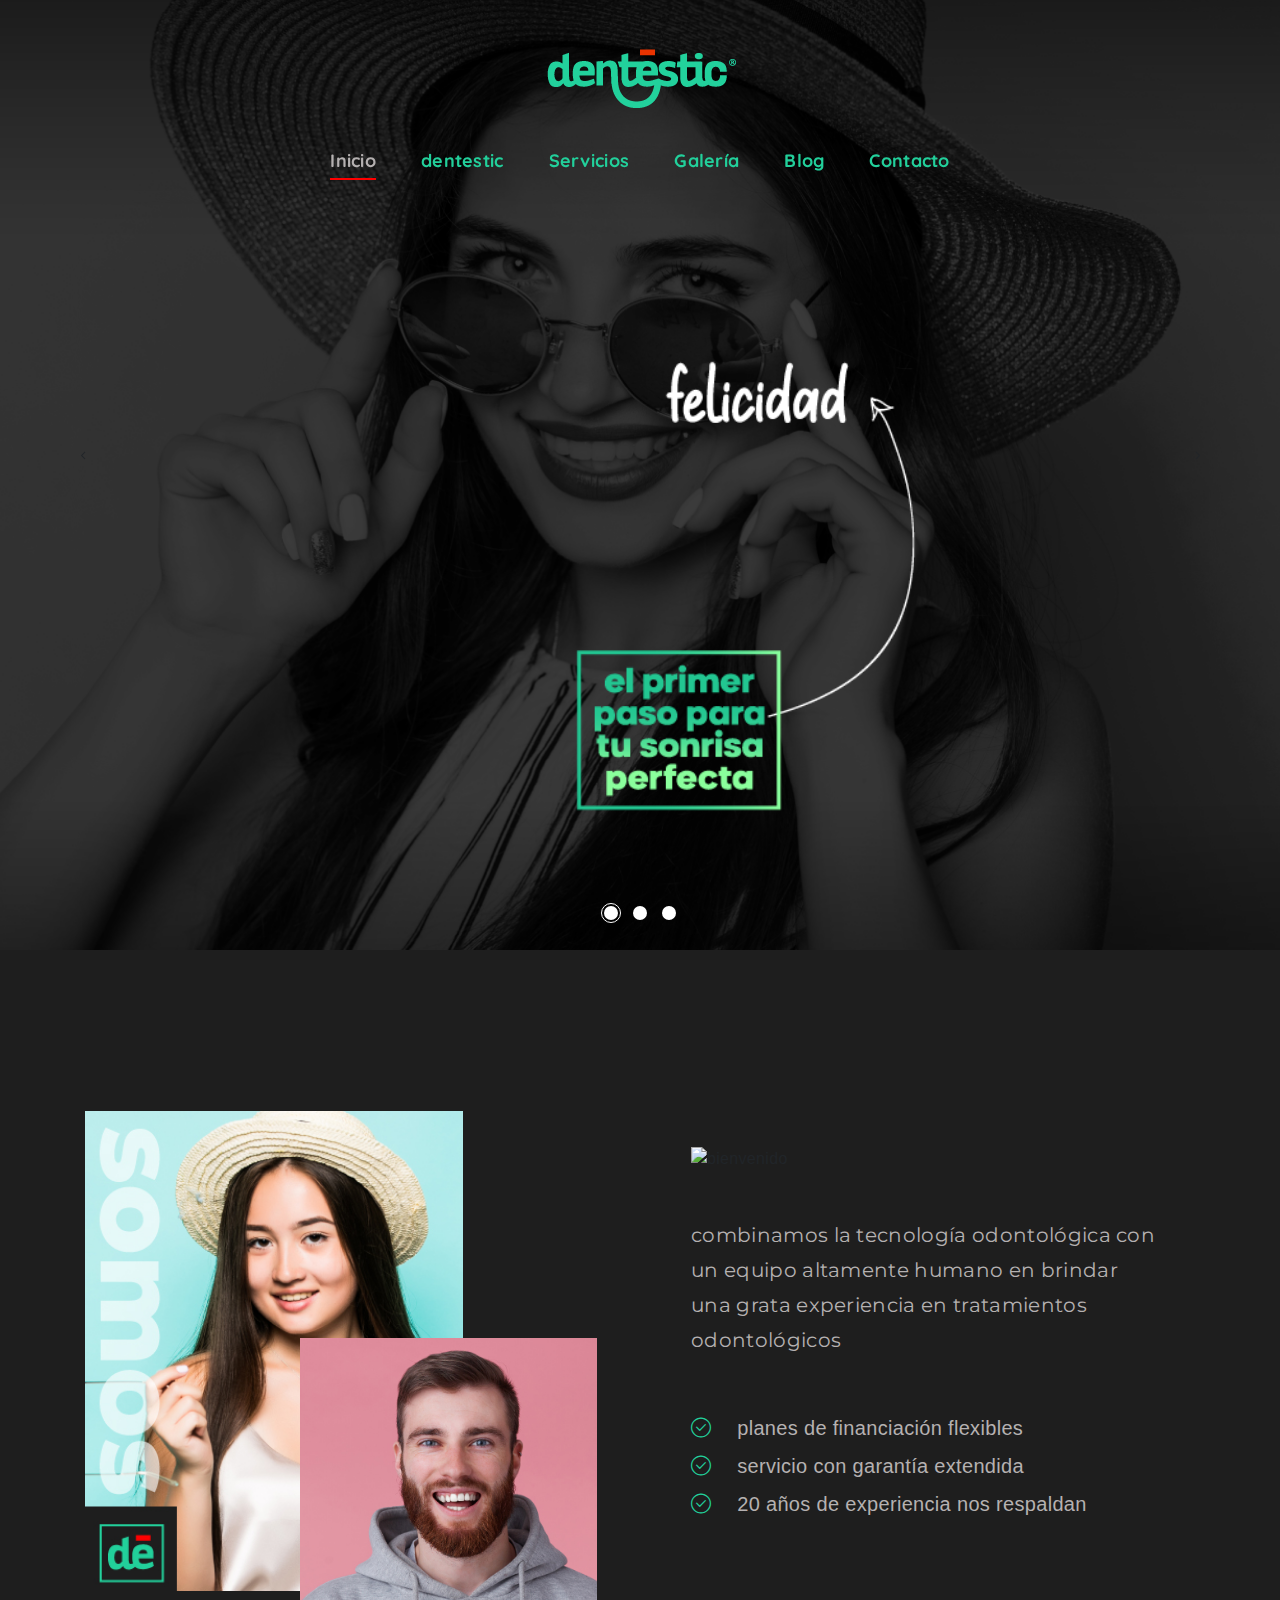
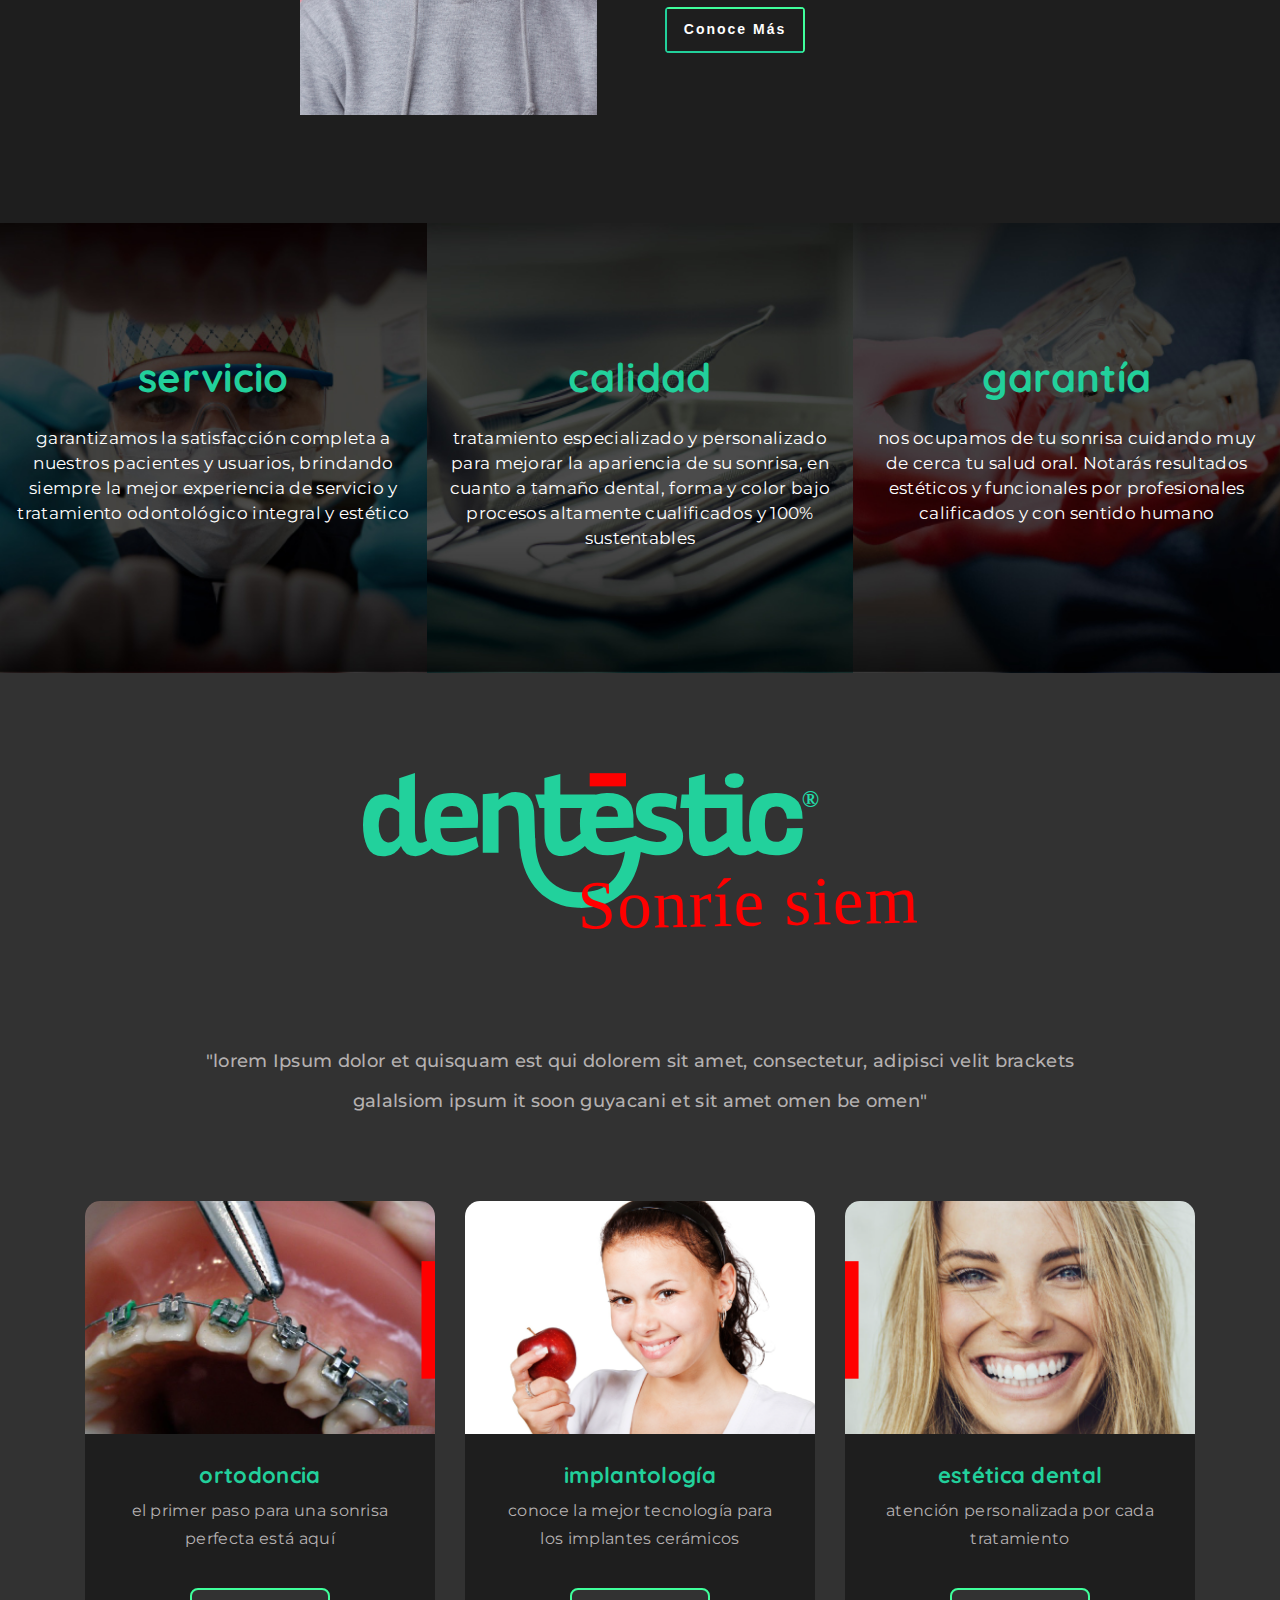
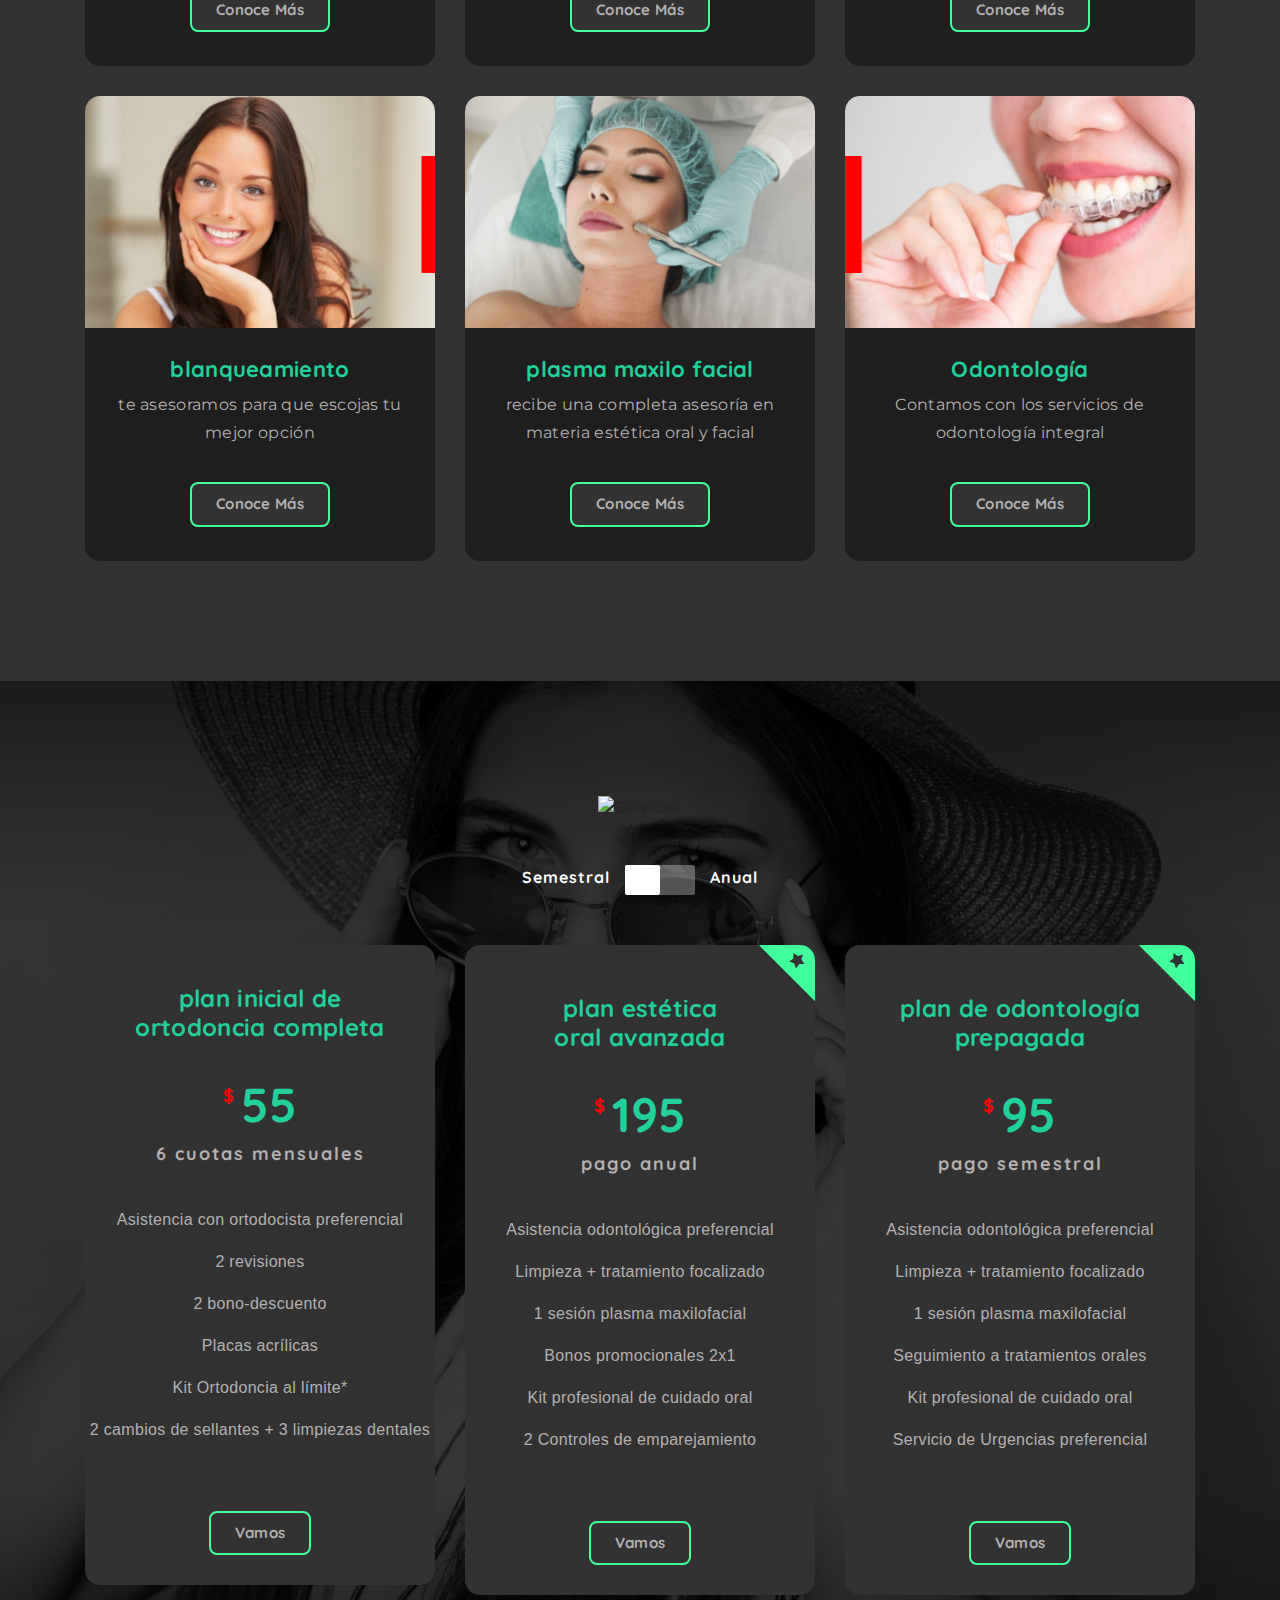
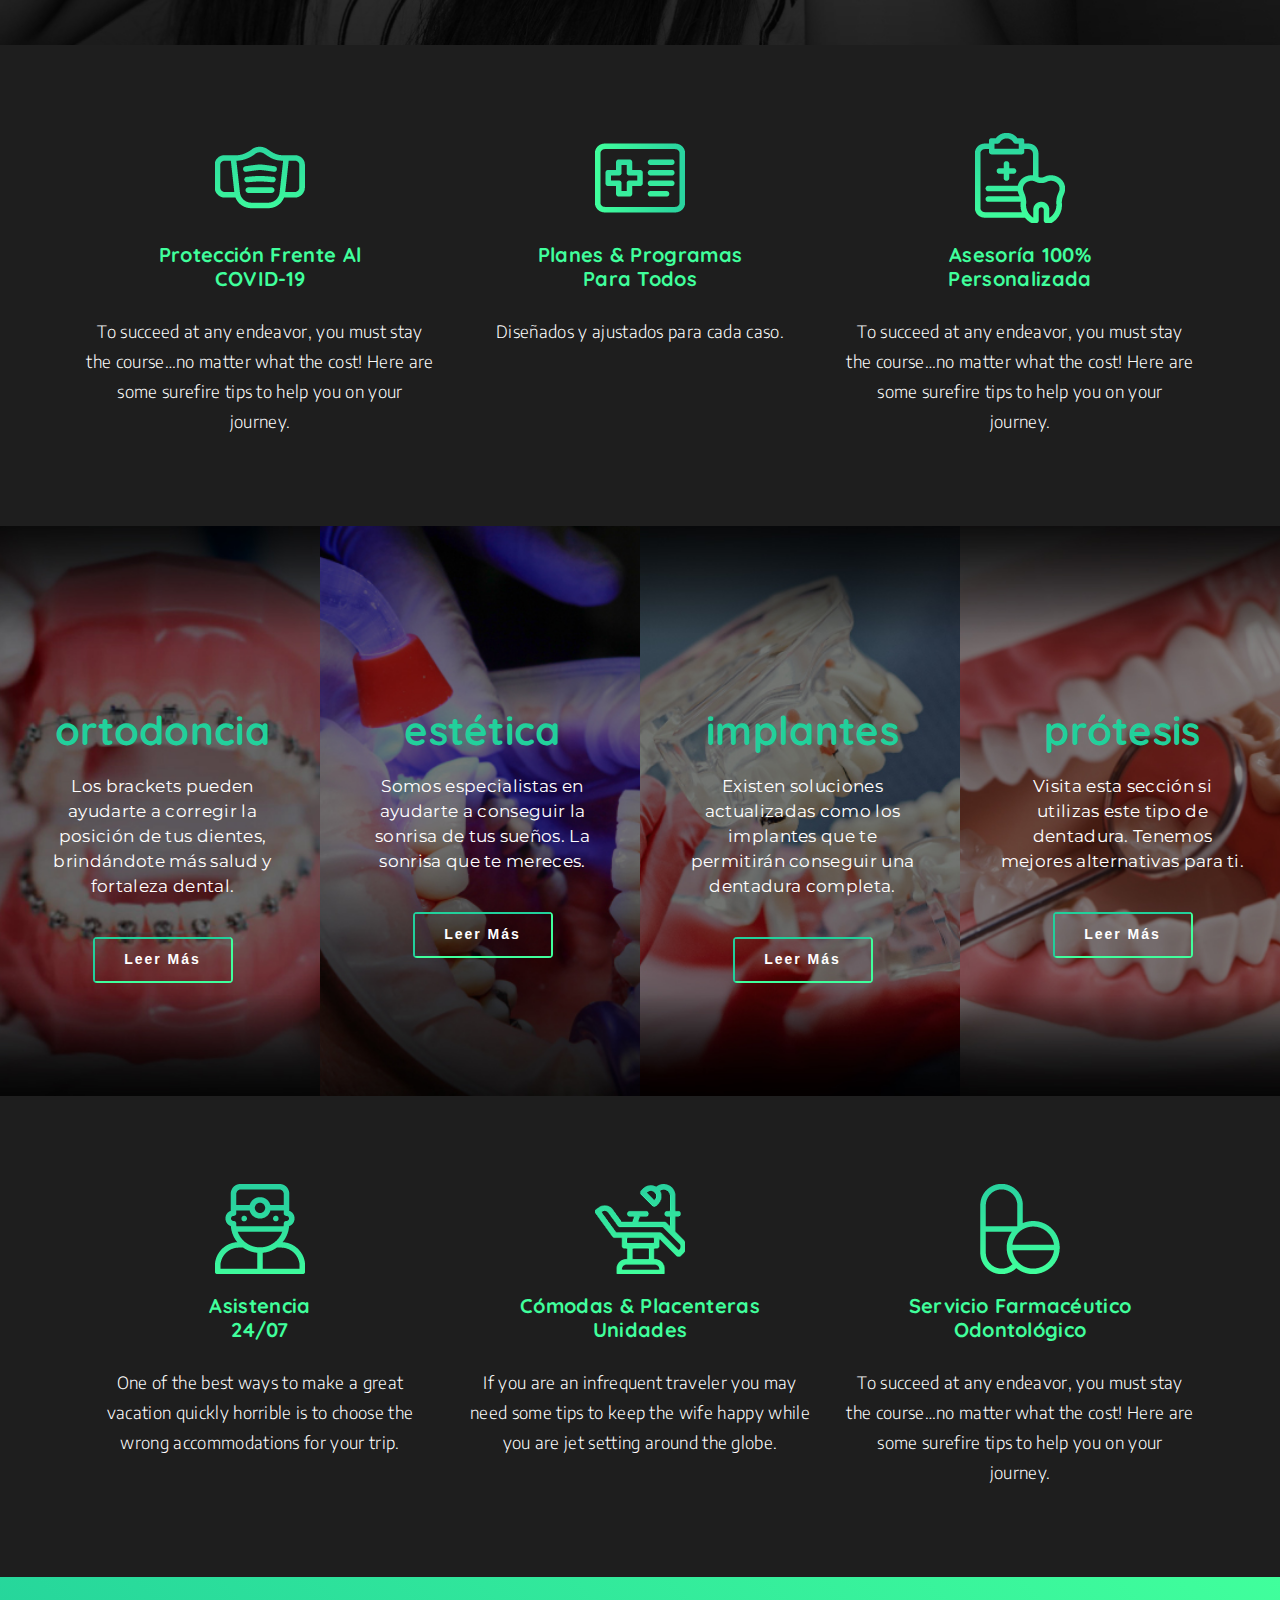
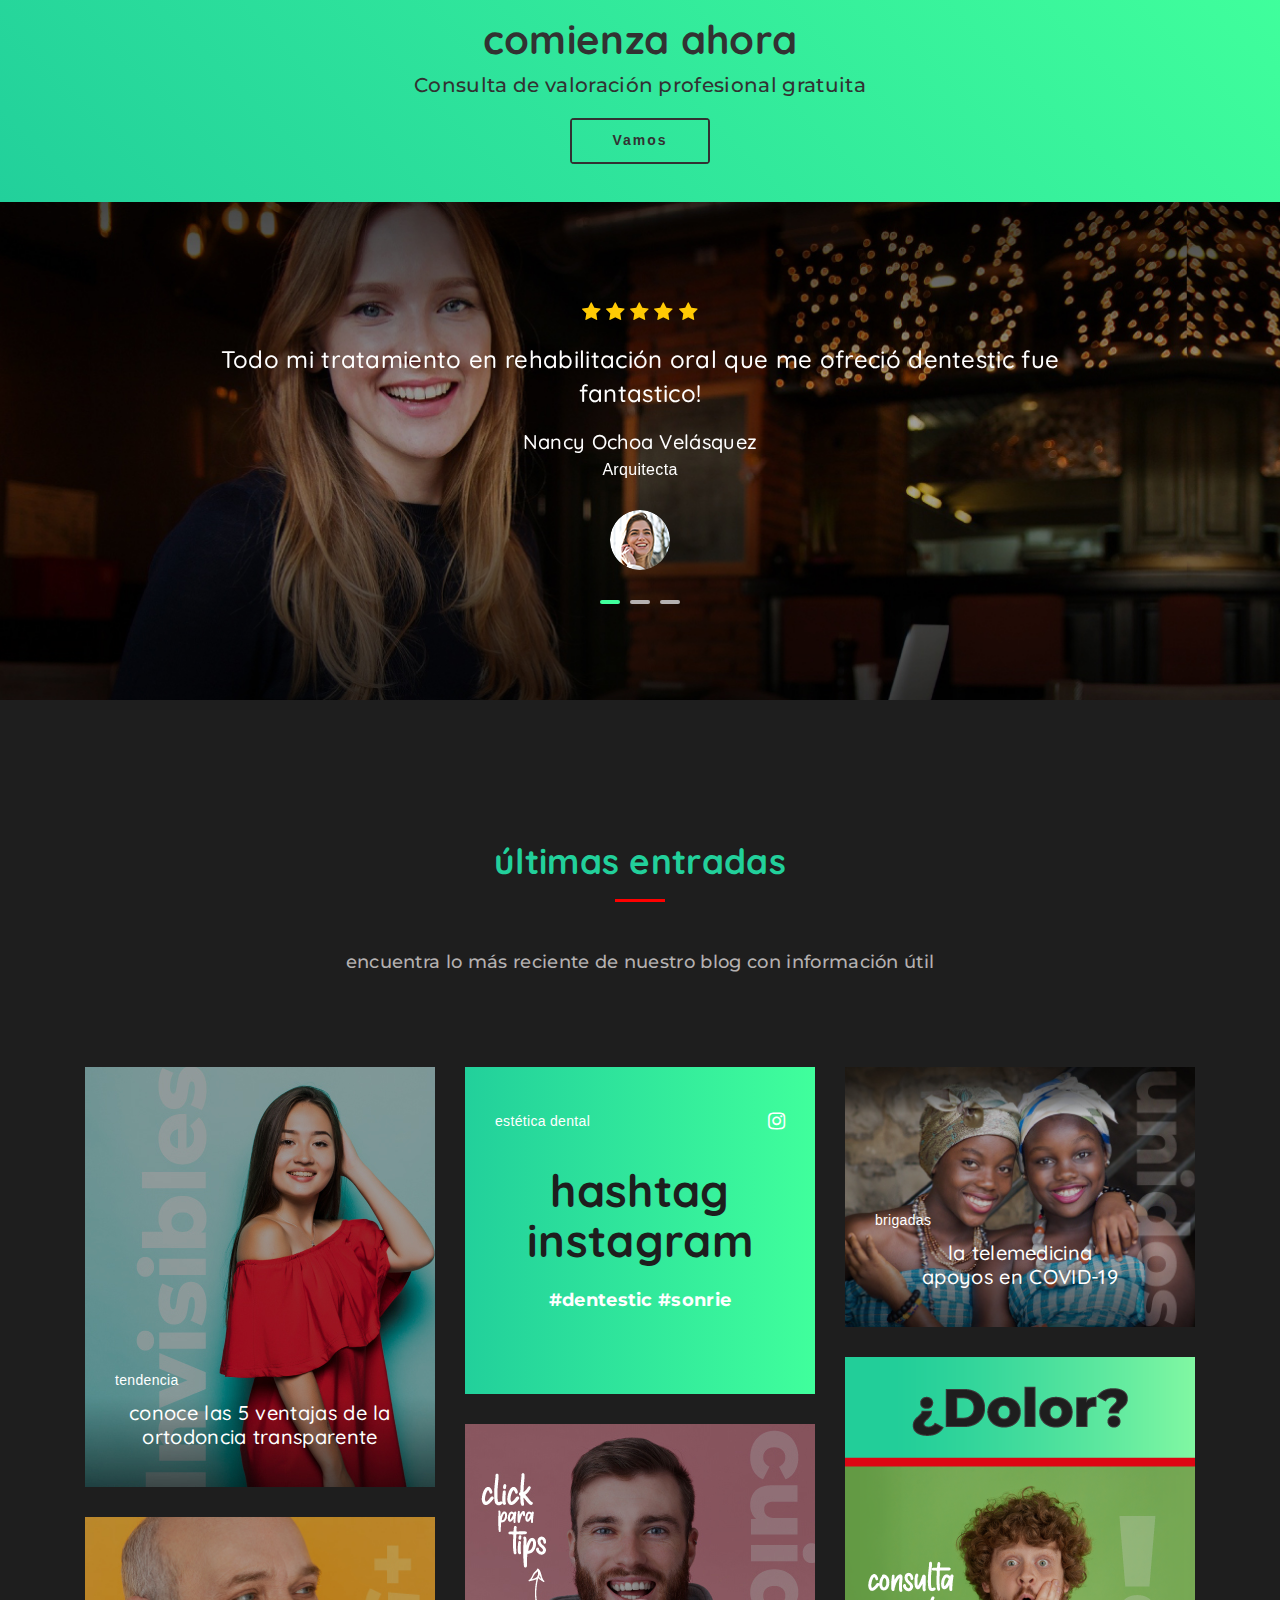
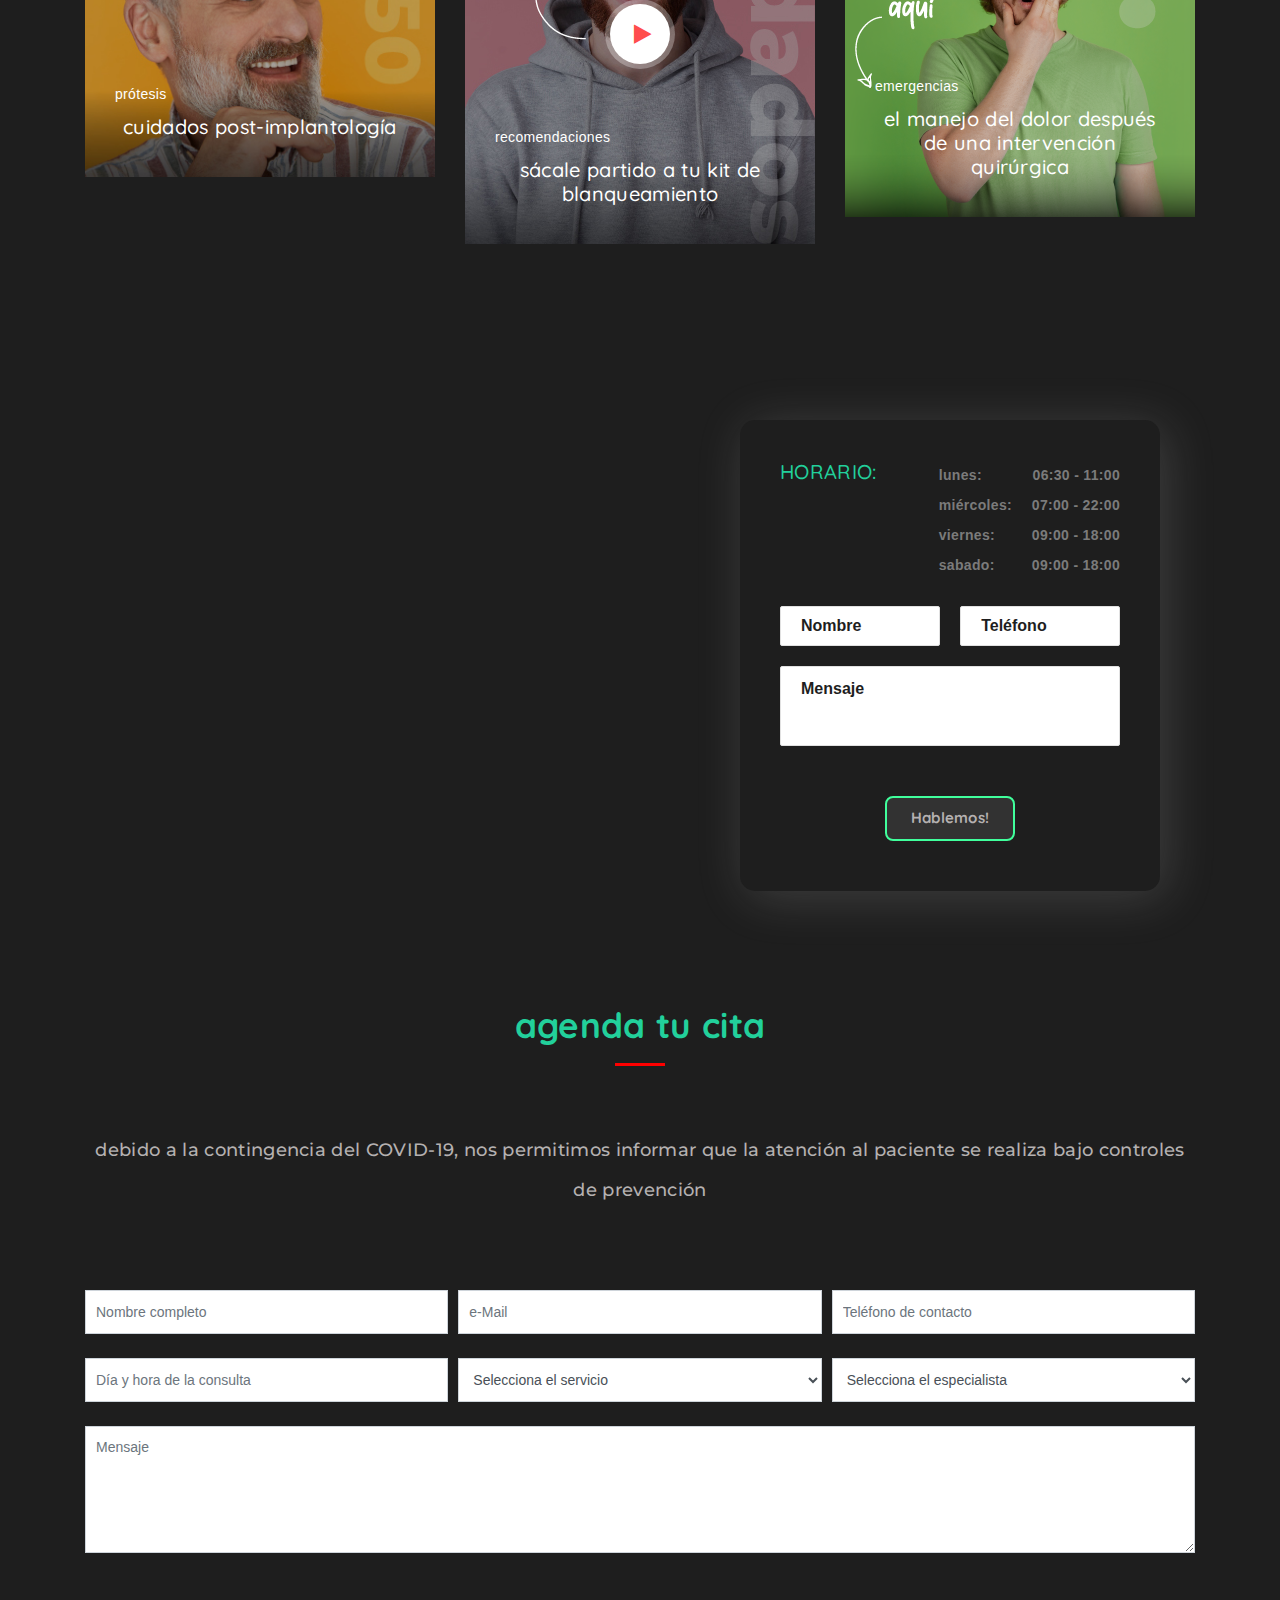
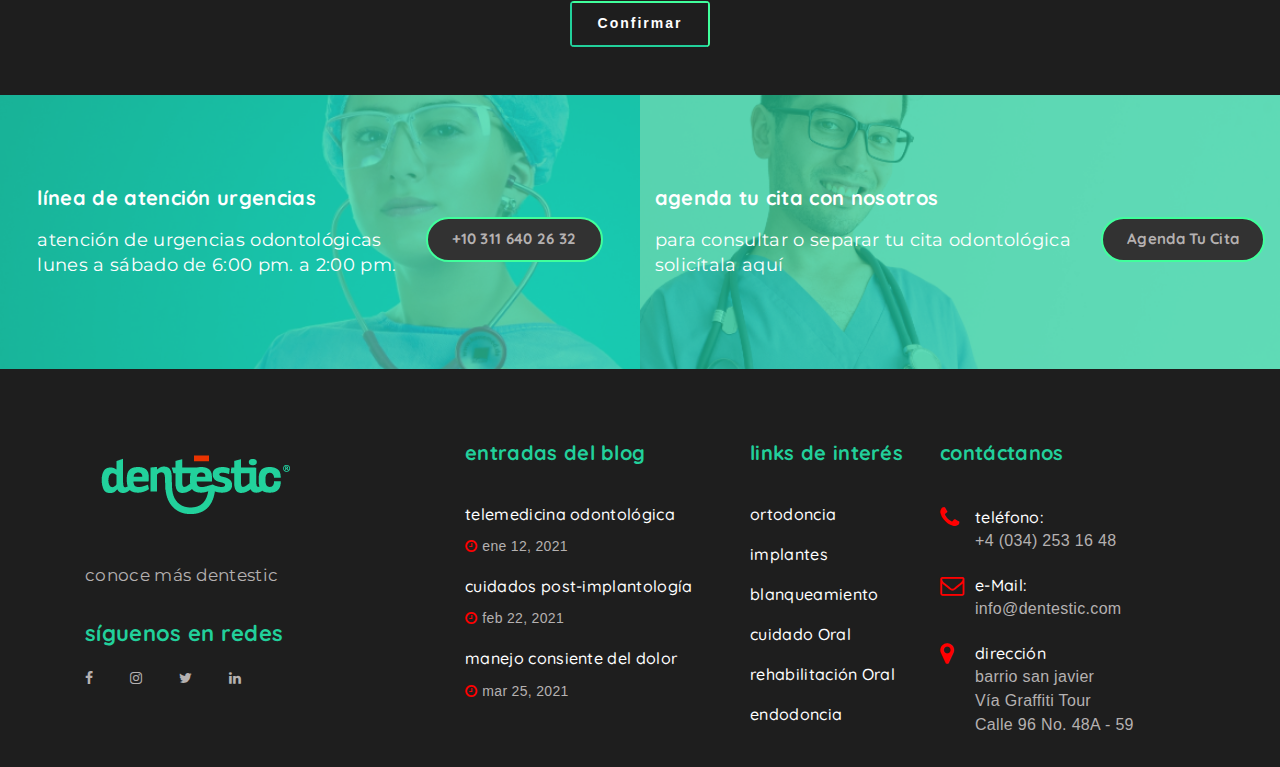
==== commit ec183ef5: "primer commit" ====
--- a/index.html
+++ b/index.html
@@ -29,6 +29,7 @@
     <link rel="icon" type="image/favicon" href="favicon.png" sizes="64x64">
 
     <!-- Css Styles -->
+    <link rel="stylesheet" href="css/style.css" type="text/css">
     <link rel="stylesheet" href="css/bootstrap.min.css" type="text/css">
     <link rel="stylesheet" href="css/font-awesome.min.css" type="text/css">
     <link rel="stylesheet" href="css/elegant-icons.css" type="text/css">
@@ -39,7 +40,6 @@
     <!-- iconos feature servicios - dentestic -->
     <link rel="stylesheet" href="css/flaticon.css">
     <link rel="stylesheet" href="css/slicknav.min.css" type="text/css">
-    <link rel="stylesheet" href="css/style.css" type="text/css">
 </head>
 
 <body>
@@ -85,7 +85,7 @@
     <!-- Sección Hero - Sliders -->
     <section class="hero-section">
         <div class="hero-items owl-carousel">
-            <div class="single-hero-item set-bg" data-setbg="img/hero-slider/slider.png">
+            <div class="single-hero-item set-bg" data-setbg="img/hero-slider/hero-2.png">
                 <div class="container">
                     <div class="row">
                         <div class="col-lg-12">
@@ -110,10 +110,10 @@
                 <div class="container">
                     <div class="row">
                         <div class="col-lg-12">
+                            <div class="BarraSuperior">
+                                <img src="img/iconsSVG/IconosSVG/BarraSuperior.svg" alt="BarraSuperior">
+                            </div>
                             <div class="hero-text">
-                                <div class="BarraSuperior">
-                                    <img src="img/iconsSVG/IconosSVG/BarraSuperior.svg" alt="BarraSuperior">
-                                </div>
                                 <h2>Odontología</h2>
                                 <h1>Integral</h1>
                                 <a href="rehabilitacion.html" class="primary-btn">Conoce más</a>
@@ -126,10 +126,10 @@
                 <div class="container">
                     <div class="row">
                         <div class="col-lg-12">
+                            <div class="BarraSuperior">
+                                <img src="img/iconsSVG/IconosSVG/BarraSuperior.svg" alt="BarraSuperior">
+                            </div>
                             <div class="hero-text">
-                                <div class="BarraSuperior">
-                                    <img src="img/iconsSVG/IconosSVG/BarraSuperior.svg" alt="BarraSuperior">
-                                </div>
                                 <h2>Ortodoncia</h2>
                                 <h1>integral</h1>
                                 <a href="ortodoncia.html" class="primary-btn">Conoce más</a>
@@ -141,36 +141,6 @@
         </div>
     </section>
     <!-- Sección Hero Sliders - Fin  -->
-
-    <!-- Sección de feature Dentestic -->
-    <section class="feature-section">
-        <div class="container-fluid">
-            <div class="row">
-                <div class="col-md-4">
-                    <div class="feature-item set-bg" data-setbg="img/feature/feature-1.jpg">
-                        <h3>servicio</h3>
-                        <p>Garantizamos la satisfacción completa a nuestros pacientes <br> y usuarios, brindando siempre la mejor experiencia de servicio y tratamiento </p>
-                        <!--<a href="#" class="primary-btn f-btn">conoce más</a>-->
-                    </div>
-                </div>
-                <div class="col-md-4">
-                    <div class="feature-item set-bg" data-setbg="img/feature/feature-2.jpg">
-                        <h3>Calidad</h3>
-                        <p>Te devolvemos inmediatamente tu dinero si no estás conforme con el servicio y tratamiento brindado. Sin cuestionamientos. </p>
-                        <!--<a href="#" class="primary-btn f-btn">conoce más</a>-->
-                    </div>
-                </div>
-                <div class="col-md-4">
-                    <div class="feature-item set-bg" data-setbg="img/feature/feature-3.jpg">
-                        <h3>Garantía</h3>
-                        <p>Nos ocupamos de tu sonrisa cuidando muy de cerca tu salud oral. <br> Notarás resultados estéticos y funcionales por profesionales calificados</p>
-                        <!--<a href="#" class="primary-btn f-btn">conoce más</a>-->
-                    </div>
-                </div>
-            </div>
-        </div>
-    </section>
-    <!-- Sección de feature Dentestic - Fin -->
 
     <!-- Sección "Bienvenidos, somos Dentestic"-->
     <div class="welcome_docmed_area">
@@ -188,22 +158,52 @@
                 </div>
                 <div class="col-xl-6 col-lg-6">
                     <div class="welcome_docmed_info">
-                        <div class="section-titleSVG">
-                            <img src="img/iconsSVG/TitulosSVG/bienvenido.svg" alt="bienvenido">
-                        </div>
-                        <p>Contamos con un equipo profesional y tecnológico para sus. Apartments frequently or motionless on reasonable projecting expression.</p>
-                        <ul>
-                            <li> <i class="flaticon-right"></i> Servicio con garantía extendida </li>
-                            <li> <i class="flaticon-right"></i> Presupuestos y planes de financiación flexibles</li>
-                            <li> <i class="flaticon-right"></i> Voluptatem quia voluptas sit aspernatur </li>
-                        </ul>
-                        <a href="dentestic.html" class="primary-btn cta-btn">Conoce</a>
+                        <div class="section-titleSVG1">
+                            <img src="img/iconsSVG/TitulosSVG/bienvenido.png" alt="bienvenido">
+                            <p>combinamos la tecnología odontológica con un equipo altamente humano en brindar una grata experiencia en tratamientos odontológicos</p>
+                            <ul>
+                                <li> <i class="flaticon-right"></i> planes de financiación flexibles</li>
+                                <li> <i class="flaticon-right"></i> servicio con garantía extendida</li>
+                                <li> <i class="flaticon-right"></i> 20 años de experiencia nos respaldan</li>
+                        </div>
+                        </ul><br>
+                        <a href="dentestic.html" class="primary-btn cta-btn">Conoce más</a>
                     </div>
                 </div>
             </div>
         </div>
     </div>
     <!-- Sección "Bienvenidos, somos Dentestic" - Fin -->
+
+    <!-- Sección de feature Dentestic -->
+    <section class="feature-section">
+        <div class="container-fluid">
+            <div class="row">
+                <div class="col-md-4">
+                    <div class="feature-item set-bg" data-setbg="img/feature/feature-1.jpg">
+                        <h3>servicio</h3>
+                        <p>garantizamos la satisfacción completa a nuestros pacientes y usuarios, brindando siempre la mejor experiencia de servicio y tratamiento odontológico integral y estético</p>
+                        <!--<a href="#" class="primary-btn f-btn">conoce más</a>-->
+                    </div>
+                </div>
+                <div class="col-md-4">
+                    <div class="feature-item set-bg" data-setbg="img/feature/feature-2.jpg">
+                        <h3>calidad</h3>
+                        <p>tratamiento especializado y personalizado para mejorar la apariencia de su sonrisa, en cuanto a tamaño dental, forma y color bajo procesos altamente cualificados y 100% sustentables</p>
+                        <!--<a href="#" class="primary-btn f-btn">conoce más</a>-->
+                    </div>
+                </div>
+                <div class="col-md-4">
+                    <div class="feature-item set-bg" data-setbg="img/feature/feature-3.jpg">
+                        <h3>garantía</h3>
+                        <p>nos ocupamos de tu sonrisa cuidando muy de cerca tu salud oral. Notarás resultados estéticos y funcionales por profesionales calificados y con sentido humano</p>
+                        <!--<a href="#" class="primary-btn f-btn">conoce más</a>-->
+                    </div>
+                </div>
+            </div>
+        </div>
+    </section>
+    <!-- Sección de feature Dentestic - Fin -->
 
     <!--Sección de Servicios Detallados -->
     <div class="our_department_area">
@@ -215,8 +215,8 @@
                     </div>
                     <div class="section_title text-center mb-55">
                         <div class="section-title">
-                            <h2>conoce todo lo que tenemos para ti</h2>
-                            <p> Señor usuario: <br> por disposiciones legales y sanitarias tras la contingencia del COVID-19, nos permitimos informar que la atención al público se realiza con máximo tres .</p>
+                            <p>"lorem Ipsum dolor et quisquam est qui dolorem sit amet, consectetur, adipisci velit brackets <br> galalsiom ipsum it soon guyacani et sit amet omen be omen"</p>
+                            <!--<h2>conoce todo lo que tenemos para ti</h2> -->
                         </div>
                     </div>
                 </div>
@@ -228,10 +228,10 @@
                             <img src="img/servicios/ortodoncia.png" alt="Ortodoncia">
                         </div>
                         <div class="department_content">
-                            <h3><a href="ortodoncia.html">Ortodoncia</a></h3>
-                            <p>El primer paso para una sonrisa perfecta está aquí</p>
+                            <h3><a href="ortodoncia.html">ortodoncia</a></h3>
+                            <p>el primer paso para una sonrisa perfecta está aquí</p>
                             <center>
-                                <a href="ortodoncia.html" class="boxed-btn3-white">Conoce más</a>
+                                <a href="ortodoncia.html" class="boxed-btn3-white">conoce más</a>
                             </center>
                         </div>
                     </div>
@@ -242,10 +242,10 @@
                             <img src="img/servicios/odontologia.png" alt="Implantes">
                         </div>
                         <div class="department_content">
-                            <h3><a href="rehabilitacion.html">Implantología</a></h3>
-                            <p>Conoce la mejor tecnología para los implantes cerámicos</p>
+                            <h3><a href="rehabilitacion.html">implantología</a></h3>
+                            <p>conoce la mejor tecnología para los implantes cerámicos</p>
                             <center>
-                                <a href="rehabilitacion.html" class="boxed-btn3-white">Conoce más</a>
+                                <a href="rehabilitacion.html" class="boxed-btn3-white">conoce más</a>
                             </center>
                         </div>
                     </div>
@@ -253,11 +253,11 @@
                 <div class="col-xl-4 col-md-6 col-lg-4">
                     <div class="single_department">
                         <div class="department_thumb">
-                            <img src="img/servicios/estetica.png" alt="">
+                            <img src="img/servicios/estetica.png" alt="EsteticaDental">
                         </div>
                         <div class="department_content">
-                            <h3><a href="rehabilitacion.html">Estética dental</a></h3>
-                            <p>Ofrecemos una atención personalizada por cada tratamiento </p>
+                            <h3><a href="rehabilitacion.html">estética dental</a></h3>
+                            <p>atención personalizada por cada tratamiento</p>
                             <center>
                                 <a href="rehabilitacion.html" class="boxed-btn3-white">Conoce más</a>
                             </center>
@@ -270,8 +270,8 @@
                             <img src="img/servicios/implantes.png" alt="Blanqueamiento">
                         </div>
                         <div class="department_content">
-                            <h3><a href="ortodoncia.html">Blanqueamiento</a></h3>
-                            <p>Te asesoramos para que escojas tu mejor opción</p>
+                            <h3><a href="ortodoncia.html">blanqueamiento</a></h3>
+                            <p>te asesoramos para que escojas tu mejor opción</p>
                             <center>
                                 <a href="ortodoncia.html" class="boxed-btn3-white">Conoce más</a>
                             </center>
@@ -284,8 +284,8 @@
                             <img src="img/servicios/plasma.png" alt="PlasmaFacial">
                         </div>
                         <div class="department_content">
-                            <h3><a href="rehabilitacion.html">Plasma maxilo facial</a></h3>
-                            <p>Recibe una completa asesoría en materia estética oral y facial</p>
+                            <h3><a href="rehabilitacion.html">plasma maxilo facial</a></h3>
+                            <p>recibe una completa asesoría en materia estética oral y facial</p>
                             <center>
                                 <a href="rehabilitacion.html" class="boxed-btn3-white">Conoce más</a>
                             </center>
@@ -318,11 +318,13 @@
         <div class="container">
             <div class="row">
                 <div class="col-lg-12">
-                    <div class="section-title">
-                        <div class="TituloPlanes">
-                            <img src="img/iconsSVG/TitulosSVG/servicios.svg" alt="Servicios">
-                        </div>
-                    </div>
+                    <div class="TituloPlanes2">
+                        <img src="img/iconsSVG/TitulosSVG/servicios.png" alt="Servicios">
+                    </div>
+                </div>
+            </div>
+            <div class="row">
+                <div class="col-lg-12">
                     <div class="toggle-option">
                         <ul>
                             <li>Semestral</li>
@@ -350,8 +352,9 @@
                         <ul>
                             <li>Asistencia con ortodocista preferencial</li>
                             <li>2 revisiones</li>
+                            <li>2 bono-descuento</li>
                             <li>Placas acrílicas</li>
-                            <li>Kit profesional Ortodoncia al límite*</li>
+                            <li>Kit Ortodoncia al límite*</li>
                             <li>2 cambios de sellantes + 3 limpiezas dentales</li>
                         </ul>
                         <a href="#" class="boxed-btn3-white">Vamos</a>
@@ -413,7 +416,7 @@
                     <div class="choose-item">
                         <img src="img/iconsSVG/iconosSVG/chose-icon-1.png" alt="IconoUno">
                         <h5>Protección frente al <br> COVID-19</h5>
-                        <p>MEJORA TU SONRISA Y DILE ADIÓS A LOS DIENTES CON MANCHAS BLANCAS </p>
+                        <p>To succeed at any endeavor, you must stay the course…no matter what the cost! Here are some surefire tips to help you on your journey. </p>
                     </div>
                 </div>
                 <div class="col-lg-4 col-sm-6">
@@ -511,14 +514,14 @@
     </section>
     <!-- Sección Zona de Iconos - 2 - Fin -->
 
-    <!-- Cta Section Begin -->
+    <!-- Barra de Acción a Citas -->
     <div class="cta-section">
         <div class="container">
             <div class="row">
                 <div class="col-lg-12">
                     <div class="cta-text">
                         <h3>Comienza ahora</h3>
-                        <p>Consulta de valoración profesional gratis</p>
+                        <p>Consulta de valoración profesional gratuita</p>
                     </div>
                     <center>
                         <a href="agenda.html" class="primary-btn cta-btn">Vamos</a>
@@ -527,8 +530,7 @@
             </div>
         </div>
     </div>
-
-
+    <!-- Barra de Acción a Citas - Fin  -->
 
     <!-- Sección Testimonial -->
     <section class="testimonial-section set-bg spad" data-setbg="img/testimonial/testimonial-bg.jpg">
@@ -544,7 +546,7 @@
                                 <i class="fa fa-star"></i>
                                 <i class="fa fa-star"></i>
                             </div>
-                            <h4>Todo mi tratamiento en rehabilitación oral que me ofreció dentestic fue fantastico.</h4>
+                            <h4>Todo mi tratamiento en rehabilitación oral que me ofreció dentestic fue fantastico!</h4>
                             <div class="author-name">
                                 <h5>Nancy Ochoa Velásquez</h5>
                                 <span>Arquitecta </span>
@@ -561,10 +563,10 @@
                                 <i class="fa fa-star"></i>
                                 <i class="fa fa-star"></i>
                             </div>
-                            <h4>Todos los servicios de dentestic superaron mis expectativas, los profesionales con sentido humano, hace que cada experiencia sea enriquecedora.</h4>
+                            <h4>Todos los servicios de dentestic superaron mis expectativas, los profesionales con sentido human logran que cada experiencia sea enriquecedora.</h4>
                             <div class="author-name">
                                 <h5>Martina García</h5>
-                                <span>Agente comercial </span>
+                                <span>Agente comercial Unilever </span>
                             </div>
                             <div class="author-pic">
                                 <img src="img/author-pic.png" alt="TestimonioDos">
@@ -578,10 +580,10 @@
                                 <i class="fa fa-star"></i>
                                 <i class="fa fa-star"></i>
                             </div>
-                            <h4>Gracias por todo, mis brackets lucen fenomenales: invisibles!.</h4>
+                            <h4>Gracias por todo, mis brackets lucen fenomenales: invisibles!</h4>
                             <div class="author-name">
                                 <h5>Natalia Suaza</h5>
-                                <span>CEO Carmellie Hall - CityTour</span>
+                                <span>CEO - CityTourLa13</span>
                             </div>
                             <div class="author-pic">
                                 <img src="img/author-pic.png" alt="">
@@ -593,12 +595,6 @@
         </div>
     </section>
     <!-- Seción Testimonial - Fin-->
-
-
-    <!-- Cta Section End -->
-
-    <!-- Choseus Section End -->
-
 
     <!-- Sección banners "Servicios"
     <div class="service_area">
@@ -658,8 +654,8 @@
             <div class="row">
                 <div class="col-lg-12 text-center">
                     <div class="section-title">
-                        <h2>Entradas del blog</h2>
-                        <p>Encuentra todas las entradas de nuestro blog con información útil para la salud oral</p>
+                        <h2>últimas entradas</h2>
+                        <p>encuentra lo más reciente de nuestro blog con información útil</p>
                     </div>
                 </div>
             </div>
@@ -669,16 +665,16 @@
                     <div class="blog-item large-item set-bg" data-setbg="img/blog/blog-1.jpg">
                         <a href="blog-single.html" class="blog-text">
                             <div class="categories">tendencia</div>
-                            <h5>Conoce las 5 ventajas de la ortodoncia transparente</h5>
+                            <h5>conoce las 5 ventajas de la ortodoncia transparente</h5>
                         </a>
                     </div>
                 </div>
                 <div class="col-lg-4 col-md-6 grid-item">
                     <div class="blog-item instagram-item">
                         <a href="https://www.instagram.com/" class="instagram-text">
-                            <div class="categories">Estética dental <i class="fa fa-instagram"></i></div>
+                            <div class="categories">estética dental <i class="fa fa-instagram"></i></div>
                             <br>
-                            <h2>Hashtag Instagram</h2>
+                            <h2>hashtag instagram</h2>
                             <p>#dentestic #sonrie</p>
                         </a>
                     </div>
@@ -686,8 +682,8 @@
                 <div class="col-lg-4 col-md-6 grid-item">
                     <div class="blog-item small-item set-bg" data-setbg="img/blog/blog-2.jpg">
                         <a href="rehabilitacion.html" class="blog-text">
-                            <div class="categories">Brigadas</div>
-                            <h5>La Telemedicina <br> apoyos en COVID-19</h5>
+                            <div class="categories">brigadas</div>
+                            <h5>la telemedicina <br> apoyos en COVID-19</h5>
                         </a>
                     </div>
                 </div>
@@ -695,15 +691,15 @@
                     <div class="blog-item large-item xls-large set-bg" data-setbg="img/blog/blog-3.png">
                         <a href="rehabilitacion.html" class="blog-text">
                             <div class="categories">emergencias</div>
-                            <h5>El manejo del dolor después de una intervención quirúrgica</h5>
+                            <h5>el manejo del dolor después de una intervención quirúrgica</h5>
                         </a>
                     </div>
                 </div>
                 <div class="col-lg-4 col-md-6 grid-item">
                     <div class="blog-item large-item set-bg" data-setbg="img/blog/blog-4.jpg">
                         <a href="blog-single.html" class="blog-text">
-                            <div class="categories">Recomendaciones</div>
-                            <h5>Sácale partido a tu kit de blanqueamiento</h5>
+                            <div class="categories">recomendaciones</div>
+                            <h5>sácale partido a tu kit de blanqueamiento</h5>
                         </a>
                         <div class="play-btn">
                             <a href="https://www.youtube.com/watch?v=Rt69kYl7qiM" class="play-in-btn video-popup">
@@ -715,8 +711,8 @@
                 <div class="col-lg-4 col-md-6 grid-item">
                     <div class="blog-item small-item set-bg" data-setbg="img/blog/blog-5.jpg">
                         <a href="blog-single.html" class="blog-text">
-                            <div class="categories">Prótesis</div>
-                            <h5>Cuidados post-implantología</h5>
+                            <div class="categories">prótesis</div>
+                            <h5>cuidados post-implantología</h5>
                         </a>
                     </div>
                 </div>
@@ -725,19 +721,19 @@
     </section>
     <!-- Sección de Blog para la página de inicio - Fin -->
 
-    <!-- MSección de Contacto & Mapa -->
+    <!-- Sección de Contacto & Mapa -->
     <div class="map">
         <iframe src="https://www.google.com/maps/embed?pb=!1m18!1m12!1m3!1d3966.0607903344476!2d-75.62199183420913!3d6.255722148051357!2m3!1f0!2f0!3f0!3m2!1i1024!2i768!4f13.1!3m3!1m2!1s0x8e44297ddaaaaaab%3A0x99c366d4bef1251f!2sUnidad%20Intermedia%20de%20San%20Javier!
 5e0!3m2!1ses!2sco!4v1603952412053!5m2!1ses!2sco" height="590" frameborder="0" style="border:0;" allowfullscreen="" aria-hidden="false" tabindex="0"></iframe>
 
         <div class="map-contact-detalis">
             <div class="open-time">
-                <h5>Horario:</h5>
+                <h5>horario:</h5>
                 <ul>
-                    <li>Lunes: <span>06:30 - 11:00</span></li>
-                    <li>Miércoles: <span>07:00 - 22:00</span></li>
-                    <li>Viernes: <span>09:00 - 18:00</span></li>
-                    <li>Sabado: <span>09:00 - 18:00</span></li>
+                    <li>lunes: <span>06:30 - 11:00</span></li>
+                    <li>miércoles: <span>07:00 - 22:00</span></li>
+                    <li>viernes: <span>09:00 - 18:00</span></li>
+                    <li>sabado: <span>09:00 - 18:00</span></li>
                 </ul>
             </div>
             <div class="map-contact-form">
@@ -747,21 +743,22 @@
                     <input type="text" class="phone" placeholder="Teléfono">
                     <textarea placeholder="Mensaje"></textarea>
                     <center>
-                        <a href="#" class="boxed-btn3-white">Enviar</a>
+                        <a href="#" class="boxed-btn3-white">hablemos!</a>
                     </center>
                 </form>
             </div>
         </div>
     </div>
-    <!-- MSección de Contacto & Mapa - Fin -->
+    <!-- Sección de Contacto & Mapa - Fin -->
 
     <!-- Sección - Formulario de Agenda tu Cita -->
     <section id="appointment" class="appointment section-bg">
         <div class="container" data-aos="fade-up">
 
-            <div class="section-title">
-                <h2>Agenda tu cita</h2>
-                <p>Señor usuario: <br> por dispociones legales y sanitarias tras la contingencia del COVID-19, <br> nos permitimos informar que la atención al paciente se realiza bajo controles de prevención y mitigación</p>
+            <div class="section-title"><br>
+                <h2>agenda tu cita</h2>
+                <br>
+                <p>debido a la contingencia del COVID-19, nos permitimos informar que la atención al paciente se realiza bajo controles de prevención</p>
             </div>
 
             <form action="forms/appointment.php" method="post" role="form" class="php-email-form" data-aos="fade-up" data-aos-delay="100">
@@ -804,7 +801,6 @@
                         <div class="validate"></div>
                     </div>
                 </div>
-
                 <div class="form-group">
                     <textarea class="form-control" name="message" rows="5" placeholder="Mensaje"></textarea>
                     <div class="validate"></div>
@@ -812,8 +808,9 @@
                 <div class="mb-3">
                     <div class="loading">Cargando</div>
                     <div class="error-message">No se pudo enviar. Comprueba la información</div>
-                    <div class="sent-message">Su cita se ha agendado correctamente. Muy pronto nos comunicaremos contigo</div>
-                </div>
+                    <div class="sent-message">Su cita se ha agendado correctamente. Muy pronto nos comunicaremos contigo
+                    </div>
+                </div> <br>
                 <center>
                     <a href="#" class="primary-btn cta-btn">Confirmar</a>
                 </center> <br><br>
@@ -829,8 +826,8 @@
                 <div class="col-xl-6">
                     <div class="single_emergency d-flex align-items-center justify-content-center emergencias_bg_1 overlay_verdeDentestic">
                         <div class="info">
-                            <h3>Línea de atención Urgencias</h3>
-                            <p>Atención de urgencias odontológicas <br>Lunes a Sábado de 6:00 P.M. a 2:00 A.M.</p>
+                            <h3>línea de atención urgencias</h3>
+                            <p>atención de urgencias odontológicas <br>lunes a sábado de 6:00 pm. a 2:00 pm.</p>
                         </div>
                         <div class="info_button">
                             <a href="#" class="boxed-btn3-white">+10 311 640 26 32</a>
@@ -840,11 +837,11 @@
                 <div class="col-xl-6">
                     <div class="single_emergency d-flex align-items-center justify-content-center emergencias_bg_2 overlay_verdeDentestic">
                         <div class="info">
-                            <h3>Agenda tu cita con nosotros</h3>
-                            <p>Para consultar o separar tu cita odontológica <br> solicítala aquí</p>
+                            <h3>agenda tu cita con nosotros</h3>
+                            <p>para consultar o separar tu cita odontológica <br> solicítala aquí</p>
                         </div>
                         <div class="info_button">
-                            <a href="#" class="boxed-btn3-white">Agenda tu cita</a>
+                            <a href="#" class="boxed-btn3-white">agenda tu cita</a>
                         </div>
                     </div>
                 </div>
@@ -862,7 +859,7 @@
                         <div class="f-logo">
                             <a href="index.html"><img src="img/logo.png" alt="FooterLogo"></a>
                         </div>
-                        <p>Conoce más dentestic</p>
+                        <p>conoce más dentestic</p>
                         <div class="social-links">
                             <h6>Síguenos en redes</h6>
                             <a href="https://www.facebook.com/"><i class="fa fa-facebook"></i></a>
@@ -874,18 +871,18 @@
                 </div>
                 <div class="col-lg-3 offset-lg-1">
                     <div class="footer-widget">
-                        <h5>Entradas del Blog</h5>
+                        <h5>entradas del Blog</h5>
                         <div class="footer-blog">
                             <a href="#" class="fb-item">
                                 <h6>telemedicina odontológica</h6>
                                 <span class="blog-time"><i class="fa fa-clock-o"></i>Ene 12, 2021</span>
                             </a>
                             <a href="#" class="fb-item">
-                                <h6>Cuidados post-implantología </h6>
+                                <h6>cuidados post-implantología </h6>
                                 <span class="blog-time"><i class="fa fa-clock-o"></i>Feb 22, 2021</span>
                             </a>
                             <a href="#" class="fb-item">
-                                <h6>Manejo consiente del dolor</h6>
+                                <h6>manejo consiente del dolor</h6>
                                 <span class="blog-time"><i class="fa fa-clock-o"></i>Mar 25, 2021</span>
                             </a>
                         </div>
@@ -893,24 +890,24 @@
                 </div>
                 <div class="col-lg-2">
                     <div class="footer-widget">
-                        <h5>Links de Interés</h5>
+                        <h5>links de interés</h5>
                         <ul class="workout-program">
-                            <li><a href="#">Ortodoncia</a></li>
-                            <li><a href="#">Implantes</a></li>
-                            <li><a href="#">Blanqueamiento</a></li>
-                            <li><a href="#">Cuidado Oral</a></li>
-                            <li><a href="#">Rehabilitación Oral</a></li>
-                            <li><a href="#">Endodoncia</a></li>
+                            <li><a href="#">ortodoncia</a></li>
+                            <li><a href="#">implantes</a></li>
+                            <li><a href="#">blanqueamiento</a></li>
+                            <li><a href="#">cuidado Oral</a></li>
+                            <li><a href="#">rehabilitación Oral</a></li>
+                            <li><a href="#">endodoncia</a></li>
                         </ul>
                     </div>
                 </div>
                 <div class="col-lg-3">
                     <div class="footer-widget">
-                        <h5>Contáctanos</h5>
+                        <h5>contáctanos</h5>
                         <ul class="footer-info">
                             <li>
                                 <i class="fa fa-phone"></i>
-                                <span>Teléfono:</span> +4 (034) 253 16 48
+                                <span>teléfono:</span> +4 (034) 253 16 48
                             </li>
                             <li>
                                 <i class="fa fa-envelope-o"></i>
@@ -918,7 +915,7 @@
                             </li>
                             <li>
                                 <i class="fa fa-map-marker"></i>
-                                <span>Dirección</span> Barrio San Javier <br> Vía Graffiti Tour <br> Calle 96 No. 48A - 59
+                                <span>dirección</span> barrio san javier <br> Vía Graffiti Tour <br> Calle 96 No. 48A - 59
                             </li>
                         </ul>
                     </div>
--- a/css/style.css
+++ b/css/style.css
@@ -1,3 +1,5 @@
+/* Dentestic - Guías de color*/
+
 :root {
     --RojoDentestic: #FF0000;
     --VerdeDentestic: #22D09B;
@@ -10,13 +12,10 @@
 }
 
 
-/* Ajustes generales / estilos dentestic*/
-
-html,
-body {
-    font-family: "Montserrat";
-    -webkit-font-smoothing: antialiased;
-}
+/* Dentestic - Guías de color - Fin*/
+
+
+/* Sección estilos dentestic - Ajustes generales*/
 
 body {
     font-family: 'Encode sans', sans-serif;
@@ -98,14 +97,15 @@
 }
 
 
-/*---------------------
-  Helper CSS
------------------------*/
+/* Sección estilos dentestic - Ajustes generales - Fin*/
+
+
+/*Sección de Índices/Rutas*/
 
 .section-title h2 {
     font-family: "Quicksand" sans-serif;
     color: var(--VerdeDentestic);
-    font-size: 50px;
+    font-size: 90px;
     font-weight: 700;
     margin-bottom: 10px;
     text-transform: lowercase;
@@ -113,11 +113,12 @@
 
 .section-title p {
     font-family: "Montserrat";
-    color: var(--BlancoDentestic);
-    font-weight: 400;
-    color: var(--BlancoDentestic);
-    margin-bottom: 0;
-    line-height: 30px;
+    font-size: 20px;
+    color: var(--GrisDentestic);
+    font-weight: 500;
+    color: var(--BlancoDentestic);
+    line-height: 40px;
+    padding-top: 20px;
 }
 
 .set-bg {
@@ -150,10 +151,13 @@
 }
 
 
-/* buttons */
+/*Sección de Índices/Rutas - Fin*/
+
+
+/* Sección de estilos de botones Dentestic */
 
 .boxed-btn3-white {
-    color: var(--GrisSecundario);
+    color: var(--NegroDentestic);
     display: inline-block;
     padding: 9px 24px;
     font-family: "Quicksand", sans-serif;
@@ -175,15 +179,17 @@
 }
 
 .boxed-btn3-white:hover {
-    background: var(--GrisSecundario);
+    border: 2px solid var(--VerdeSecundario);
     color: var(--VerdeDentestic) !important;
     border: 2px solid transparent;
 }
 
 .boxed-btn3-white {
+    background: var(--GrisSecundario);
     margin-top: 25px;
     margin-bottom: 10px;
     align-items: center;
+    font-weight: 700;
 }
 
 .boxed-btn3-white:focus {
@@ -226,7 +232,7 @@
 }
 
 .primary-btn:after {
-    color: #fff;
+    color: var(--NegroDentestic);
     -webkit-transition-duration: 500ms;
     -o-transition-duration: 500ms;
     transition-duration: 500ms;
@@ -300,7 +306,10 @@
 }
 
 
-/* Preloder */
+/* Sección de estilos de botones Dentestic - Fin */
+
+
+/* Sección para el preloader */
 
 #preloder {
     position: fixed;
@@ -309,7 +318,7 @@
     top: 0;
     left: 0;
     z-index: 999999;
-    background: #000;
+    background: var(--NegroDentestic);
 }
 
 .loader {
@@ -365,9 +374,10 @@
 }
 
 
-/*---------------------
-  Header
------------------------*/
+/* Sección para el preloader - Fin */
+
+
+/* Sección de Header Dentestic */
 
 .header-section {
     padding-top: 35px;
@@ -550,6 +560,9 @@
 }
 
 
+/* Sección de Header Dentestic - Fin */
+
+
 /*  Sección Slider estático "hero-items" en main.js */
 
 .HeroSuperiorSlogan {
@@ -714,7 +727,7 @@
 }
 
 .bg-grey {
-    background-color: #464646;
+    background-color: var(--GrisSecundario);
 }
 
 .bg-green {
@@ -758,17 +771,191 @@
 }
 
 .SloganDentestic {
-    width: 35%;
-}
-
-
-/*---------------------
-  feature Item
------------------------*/
+    margin-top: 45px;
+    margin-right: auto;
+    margin-left: auto;
+}
+
+@media (min-width: 360px) and (max-width: 766px) {
+    .SloganDentestic {
+        width: 65%;
+    }
+}
+
+@media (min-width: 768px) and (max-width: 1920px) {
+    .SloganDentestic {
+        width: 21%;
+    }
+}
+
+
+/*  Sección Slider estático "hero-items" en main.js - Fin */
+
+
+/* Sección Bienvenidos, somos dentestic */
+
+.section-titleSVG1 img {
+    width: 100%;
+    padding-top: 25%;
+    padding-bottom: 10%;
+    margin-right: auto;
+    margin-left: auto;
+    display: flex;
+}
+
+.welcome_docmed_area {
+    padding-top: 80px;
+    padding-bottom: 170px;
+}
+
+@media (max-width: 767px) {
+    .welcome_docmed_area {
+        padding-top: 90px;
+        padding-bottom: 60px;
+    }
+}
+
+.welcome_docmed_area .welcome_thumb {
+    position: relative;
+}
+
+.welcome_docmed_area .welcome_thumb .thumb_1 {
+    left: 0;
+}
+
+.welcome_docmed_area .welcome_thumb .thumb_1 img {
+    width: 70%;
+    padding-top: 15%;
+}
+
+@media (max-width: 767px) {
+    .welcome_docmed_area .welcome_thumb .thumb_1 img {
+        width: 80%;
+    }
+}
+
+.welcome_docmed_area .welcome_thumb .thumb_2 {
+    position: absolute;
+    bottom: -124px;
+    right: -37px;
+}
+
+@media (max-width: 767px) {
+    .welcome_docmed_area .welcome_thumb .thumb_2 {
+        position: absolute;
+        left: 0;
+        top: 0;
+        display: none;
+    }
+}
+
+@media (min-width: 768px) and (max-width: 991px) {
+    .welcome_docmed_area .welcome_thumb .thumb_2 {
+        position: absolute;
+        right: 0;
+        bottom: -40px;
+    }
+}
+
+.welcome_docmed_area .welcome_thumb .thumb_2 img {
+    width: 82%;
+}
+
+@media (min-width: 768px) and (max-width: 991px) {
+    .welcome_docmed_area .welcome_thumb .thumb_2 img {
+        width: 100%;
+    }
+}
+
+.welcome_docmed_area .welcome_docmed_info {
+    padding-left: 10px;
+    padding-right: 10px;
+}
+
+@media (max-width: 767px) {
+    .welcome_docmed_area .welcome_docmed_info {
+        padding-left: 10px;
+        padding-right: 10px;
+        margin-top: 30px;
+    }
+}
+
+@media (min-width: 768px) and (max-width: 991px) {
+    .welcome_docmed_area .welcome_docmed_info {
+        padding-left: 10px;
+        padding-right: 10px;
+        margin-top: 30px;
+    }
+}
+
+
+/*
+.welcome_docmed_area .welcome_docmed_info h1 {
+    font-size: 37px;
+    font-weight: 400;
+    color: var(--VerdeSecundario);
+    margin-top: 50px;
+    margin-bottom: 50px;
+    position: relative;
+    z-index: 9;
+    padding-bottom: 9px;
+}
+
+.welcome_docmed_area .welcome_docmed_info h3 {
+    font-size: 30px;
+    font-weight: 500;
+    text-align: center;
+    color: var(--BlancoDentestic);
+}
+
+@media (max-width: 767px) {
+    .welcome_docmed_area .welcome_docmed_info h3 {
+        font-size: 30px;
+    }
+}
+
+@media (max-width: 767px) {
+    .welcome_docmed_area .welcome_docmed_info h3 br {
+        display: none;
+    }
+} 
+*/
+
+.welcome_docmed_area .welcome_docmed_info p {
+    font-size: 20px;
+    color: var(--GrisDentestic);
+    text-align: left;
+    padding-bottom: 35px;
+    line-height: 35px;
+}
+
+.welcome_docmed_area .welcome_docmed_info ul {
+    margin-bottom: 20px;
+    margin-top: 10px;
+}
+
+.welcome_docmed_area .welcome_docmed_info ul li {
+    color: var(--GrisDentestic);
+    font-size: 20px;
+    line-height: 38px;
+    list-style: none;
+}
+
+.welcome_docmed_area .welcome_docmed_info ul li i {
+    margin-right: 20px;
+    color: var(--VerdeDentestic);
+    font-weight: 20px;
+}
+
+
+/* Sección Bienvenidos, somos dentestic - Fin */
+
+
+/*Sección Servicio, Calidad & Garantía Dentestic*/
 
 .feature-item {
     text-align: center;
-    height: 350px;
+    height: 450px;
     margin-left: -15px;
     margin-right: -15px;
     padding: 100px 15px 15px;
@@ -799,15 +986,15 @@
     font-size: 40px;
     font-weight: 700;
     text-transform: lowercase;
+    margin-top: 30px;
     margin-bottom: 25px;
 }
 
 .feature-item p {
     font-family: "Montserrat";
     font-size: 17px;
-    font-weight: 300;
-    color: var(--BlancoDentestic);
-    margin-bottom: 50px;
+    font-weight: 400;
+    color: var(--BlancoDentestic);
 }
 
 .feature-item .primary-btn.f-btn:hover:after {
@@ -815,155 +1002,7 @@
 }
 
 
-/* Sección Bienvenidos, somos dentestic */
-
-.welcome_docmed_area {
-    padding-top: 120px;
-    padding-bottom: 100px;
-}
-
-@media (max-width: 767px) {
-    .welcome_docmed_area {
-        padding-bottom: 100px;
-    }
-}
-
-@media (min-width: 992px) and (max-width: 1200px) {
-    .welcome_docmed_area {
-        padding-bottom: 100px;
-    }
-}
-
-@media (min-width: 768px) and (max-width: 991px) {
-    .welcome_docmed_area {
-        padding-bottom: 100px;
-    }
-}
-
-.welcome_docmed_area .welcome_thumb {
-    position: relative;
-}
-
-.welcome_docmed_area .welcome_thumb .thumb_1 {
-    left: 0;
-}
-
-.welcome_docmed_area .welcome_thumb .thumb_1 img {
-    width: 60%;
-}
-
-@media (max-width: 767px) {
-    .welcome_docmed_area .welcome_thumb .thumb_1 img {
-        width: 100%;
-    }
-}
-
-.welcome_docmed_area .welcome_thumb .thumb_2 {
-    position: absolute;
-    bottom: -94px;
-    right: -37px;
-}
-
-@media (max-width: 767px) {
-    .welcome_docmed_area .welcome_thumb .thumb_2 {
-        position: absolute;
-        left: 0;
-        top: 0;
-        display: none;
-    }
-}
-
-@media (min-width: 768px) and (max-width: 991px) {
-    .welcome_docmed_area .welcome_thumb .thumb_2 {
-        position: absolute;
-        right: 0;
-        bottom: -40px;
-    }
-}
-
-.welcome_docmed_area .welcome_thumb .thumb_2 img {
-    width: 89%;
-}
-
-@media (min-width: 768px) and (max-width: 991px) {
-    .welcome_docmed_area .welcome_thumb .thumb_2 img {
-        width: 100%;
-    }
-}
-
-.welcome_docmed_area .welcome_docmed_info {
-    padding-left: 10px;
-}
-
-@media (max-width: 767px) {
-    .welcome_docmed_area .welcome_docmed_info {
-        padding-left: 0;
-        margin-top: 40px;
-    }
-}
-
-@media (min-width: 768px) and (max-width: 991px) {
-    .welcome_docmed_area .welcome_docmed_info {
-        padding-left: 0;
-        margin-top: 100px;
-    }
-}
-
-.welcome_docmed_area .welcome_docmed_info h1 {
-    font-size: 37px;
-    font-weight: 400;
-    color: #22D09B;
-    margin-top: 50px;
-    margin-bottom: 50px;
-    position: relative;
-    z-index: 9;
-    padding-bottom: 9px;
-}
-
-.welcome_docmed_area .welcome_docmed_info h3 {
-    font-size: 30px;
-    font-weight: 500;
-    text-align: center;
-    color: #FFFFFF;
-}
-
-@media (max-width: 767px) {
-    .welcome_docmed_area .welcome_docmed_info h3 {
-        font-size: 30px;
-    }
-}
-
-@media (max-width: 767px) {
-    .welcome_docmed_area .welcome_docmed_info h3 br {
-        display: none;
-    }
-}
-
-.welcome_docmed_area .welcome_docmed_info p {
-    font-size: 17px;
-    color: #B5B1B1;
-    line-height: 28px;
-}
-
-.welcome_docmed_area .welcome_docmed_info ul {
-    margin-bottom: 40px;
-    margin-top: 25px;
-}
-
-.welcome_docmed_area .welcome_docmed_info ul li {
-    color: #B5B1B1;
-    font-size: 16px;
-    line-height: 28px;
-}
-
-.welcome_docmed_area .welcome_docmed_info ul li i {
-    margin-right: 10px;
-    color: #22D09B;
-    font-weight: 16px;
-}
-
-
-/* Sección Bienvenidos, somos dentestic - Fin */
+/*Sección Servicio, Calidad & Garantía Dentestic*/
 
 
 /*---------------------
@@ -1031,8 +1070,9 @@
 }
 
 .class-title {
-    padding-top: 60px;
-    padding-bottom: 62px;
+    padding-top: 30px;
+    margin-left: auto;
+    margin-right: auto;
 }
 
 .class-title .section-title h2 {
@@ -1040,11 +1080,11 @@
 }
 
 .classes-item {
-    height: 480px;
+    height: 570px;
     margin-left: -15px;
     margin-right: -15px;
-    padding-left: 60px;
-    padding-top: 162px;
+    padding-left: 40px;
+    padding-top: 180px;
     padding-right: 35px;
 }
 
@@ -1103,22 +1143,17 @@
     display: block;
     margin: auto;
     padding-bottom: 10px;
-    width: 50%;
-}
-
-@media (max-width: 767px) {
+}
+
+@media (min-width: 300px) and (max-width: 767px) {
     .sonrie {
-        max-width: 70%;
-        height: auto;
-        margin: auto;
-    }
-}
-
-@media (min-width: 768px) and (max-width: 1500px) {
+        width: 70%;
+    }
+}
+
+@media (min-width: 768px) and (max-width: 1920px) {
     .sonrie {
-        max-width: 90%;
-        height: auto;
-        margin: auto;
+        width: 50%;
     }
 }
 
@@ -1215,7 +1250,7 @@
 .single-price-plan {
     background: var(--GrisSecundario);
     text-align: center;
-    padding: 45px 0 50px;
+    padding: 15px 0 20px;
     position: relative;
     overflow: hidden;
     margin-bottom: 30px;
@@ -1252,7 +1287,7 @@
 }
 
 .single-price-plan .price-plan p {
-    font-size: 16px;
+    font-size: 18px;
     line-height: 20px;
     color: var(--GrisDentestic);
     font-family: "Quicksand", sans-serif;
@@ -1363,37 +1398,39 @@
 
 .TituloPlanes {
     display: block;
+    border-top: 15px;
     margin: auto;
-    width: 55%;
+    width: 50%;
+    padding-top: 45px;
+    padding-bottom: 75px;
+}
+
+.TituloPlanes2 {
+    display: block;
+    margin-left: auto;
+    margin-right: auto;
+    width: 85%;
+    text-align: center;
+    padding-top: 65px;
+    padding-bottom: 45px;
 }
 
 @media (max-width: 991px) {
-    .TituloGenerico {
-        padding-top: 70%;
-        padding-bottom: 10PX;
-        width: 90%;
-    }
-}
-
-@media (min-width: 768px) and (max-width: 990px) {
-    .TituloGenerico {
-        width: 65%;
+    .TituloPlanes .TituloPlanes2 {
+        padding-top: 45px;
+        padding-bottom: 10px;
     }
 }
 
 @media (min-width: 1025px) and (max-width: 1920px) {
-    .TituloGenerico {
-        margin-left: 455px;
+    .TituloPlanes .TituloPlanes2 {
         padding-bottom: 100px;
     }
 }
 
 @media (max-width: 992px) {
-    .TituloGenerico {
-        max-width: 100%;
-        height: auto;
+    .TituloPlanes .TituloPlanes2 {
         margin: auto;
-        display: block !important;
     }
 }
 
@@ -1401,36 +1438,6 @@
     width: 100%;
     padding-top: 28%;
     margin-left: 50%;
-}
-
-@media (max-width: 991px) {
-    .TituloGenerico {
-        padding-top: 70%;
-        padding-bottom: 10PX;
-        width: 90%;
-    }
-}
-
-@media (min-width: 768px) and (max-width: 990px) {
-    .TituloGenerico {
-        width: 65%;
-    }
-}
-
-@media (min-width: 1025px) and (max-width: 1920px) {
-    .TituloGenerico {
-        margin-left: 455px;
-        padding-bottom: 100px;
-    }
-}
-
-@media (max-width: 992px) {
-    .TituloGenerico {
-        max-width: 100%;
-        height: auto;
-        margin: auto;
-        display: block !important;
-    }
 }
 
 .our_department_area {
@@ -1579,7 +1586,7 @@
 }
 
 .service_area .col-xl-4:nth-child(2) .single_service {
-    background: #45E5AC;
+    background: var(--VerdeDentestic);
 }
 
 
@@ -1646,6 +1653,13 @@
     padding-left: 30px;
     padding-bottom: 30px;
     padding-right: 30px;
+}
+
+.textosHashtagsIG h4 {
+    font-family: "Quicksand" sans-serif;
+    font-size: 25px;
+    font-weight: 700;
+    color: var(--GrisSecundario);
 }
 
 .blog-item .blog-text .categories {
@@ -1760,7 +1774,7 @@
 }
 
 .cta-section .cta-text h3 {
-    color: var(--BlancoDentestic);
+    color: var(--GrisSecundario);
     font-size: 40px;
     font-weight: 700;
     text-transform: lowercase;
@@ -1768,7 +1782,8 @@
 }
 
 .cta-section .cta-text p {
-    color: var(--BlancoDentestic);
+    color: var(--GrisSecundario);
+    font-weight: 500;
     text-align: center;
     font-size: 20px;
     margin-bottom: 0;
@@ -1776,11 +1791,12 @@
 
 .cta-section .primary-btn.cta-btn {
     align-items: center;
+    color: var(--GrisSecundario);
     justify-content: center;
-    border-color: var(--BlancoDentestic);
-    background-image: -webkit-gradient(linear, left top, right top, color-stop(100%, var(--BlancoDentestic)), to(var(--BlancoDentestic))), -webkit-gradient(linear, left top, right top, from(var(--BlancoDentestic)), color-stop(0%, var(--BlancoDentestic)));
-    background-image: -o-linear-gradient(left, var(--BlancoDentestic) 100%, var(--BlancoDentestic) 100%), -o-linear-gradient(left, var(--BlancoDentestic) 0%, var(--BlancoDentestic) 0%);
-    background-image: linear-gradient(to right, var(--BlancoDentestic) 100%, var(--BlancoDentestic) 100%), linear-gradient(to right, var(--BlancoDentestic) 0%, var(--BlancoDentestic) 0%);
+    border-color: var(--GrisSecundario);
+    background-image: -webkit-gradient(linear, left top, right top, color-stop(100%, var(--GrisSecundario)), to(var(--GrisSecundario))), -webkit-gradient(linear, left top, right top, from(var(--GrisSecundario)), color-stop(0%, var(--GrisSecundario)));
+    background-image: -o-linear-gradient(left, var(--GrisSecundario) 100%, var(--GrisSecundario) 100%), -o-linear-gradient(left, var(--GrisSecundario) 0%, var(--GrisSecundario) 0%);
+    background-image: linear-gradient(to right, var(--GrisSecundario) 100%, var(--GrisSecundario) 100%), linear-gradient(to right, var(--GrisSecundario) 0%, var(--GrisSecundario) 0%);
     margin-top: 20px;
 }
 
@@ -2349,7 +2365,7 @@
     text-transform: lowercase;
     text-align: left;
     margin-bottom: 30px;
-    padding-top: 30px;
+    padding-top: 40px;
 }
 
 .aboutus-page-text .about-quality p {
@@ -2360,16 +2376,20 @@
 
 .aboutus-page-text .about-quality ul li {
     list-style: none;
-    font-size: 16px;
-    color: var(--BlancoDentestic);
-    line-height: 26px;
+    font-size: 18px;
+    color: var(--BlancoDentestic);
+    line-height: 22px;
     margin-bottom: 10px;
 }
 
 .aboutus-page-text .about-quality ul li i {
     color: var(--RojoDentestic);
     display: inline-block;
-    margin-right: 9px;
+    margin-right: 12px;
+}
+
+.nosotros img {
+    border-radius: 15px;
 }
 
 .SomosDentestic img {
@@ -2391,6 +2411,8 @@
     margin-left: auto;
     margin-right: auto;
 }
+
+.CitaEspecial {}
 
 
 /*---------------------
@@ -2475,7 +2497,7 @@
 -----------------------*/
 
 .trainer-section {
-    background: #151515;
+    background: var(--NegroDentestic);
     padding-top: 90px;
     padding-bottom: 70px;
 }
@@ -2520,9 +2542,9 @@
     justify-content: center;
     width: 40px;
     height: 40px;
-    font-size: 16px;
-    color: #afb4bf;
-    background: var(--BlancoDentestic);
+    font-size: 19px;
+    color: var(--GrisSecundario);
+    background: var(--GrisDentestic);
     margin-bottom: 10px;
     border-radius: 2px;
     -webkit-transition: all 0.3s;
@@ -2543,7 +2565,7 @@
     background: -o-linear-gradient(45deg, var(--VerdeDentestic), var(--VerdeSecundario));
     background: linear-gradient(45deg, var(--VerdeDentestic), var(--VerdeSecundario));
     width: 100%;
-    padding-left: 20px;
+    padding-left: 0px;
     padding-top: 15px;
     padding-bottom: 12px;
     -webkit-clip-path: polygon(0 0, 100% 0%, 81% 0, 100% 100%, 0 100%);
@@ -2553,7 +2575,7 @@
 .trainer-item .ti-pic .trainer-text h5 {
     font-size: 20px;
     color: var(--BlancoDentestic);
-    font-weight: 500;
+    font-weight: 600;
 }
 
 .trainer-item .ti-pic .trainer-text h5 span {
@@ -2563,9 +2585,7 @@
 }
 
 
-/*---------------------
-  Gallery Section
------------------------*/
+/* Sección de Galería -*/
 
 .gallery-section {
     background: #151515;
@@ -2592,7 +2612,7 @@
 }
 
 .gallery-controls ul li.active {
-    color: var(--VerdeSecundario);
+    color: var(--VerdeDentestic);
 }
 
 .gallery-controls ul li.active:after {
@@ -2605,7 +2625,7 @@
     bottom: 1px;
     width: 100%;
     height: 2px;
-    background: #7D2719;
+    background: var(--RojoDentestic);
     content: "";
     opacity: 0;
 }
@@ -2652,13 +2672,13 @@
     top: 0;
     width: 100%;
     height: 100%;
-    background: rgba(0, 0, 0, 0.5);
+    background: rgba(0, 0, 0, 0.8);
     content: "";
     z-index: 1;
     opacity: 0;
-    -webkit-transition: all 0.3s;
-    -o-transition: all 0.3s;
-    transition: all 0.3s;
+    -webkit-transition: all 0.4s;
+    -o-transition: all 0.4s;
+    transition: all 0.4s;
 }
 
 .gallery-item .gi-hover-warp {
@@ -2682,9 +2702,9 @@
 .gallery-item .gi-hover {
     opacity: 0;
     visibility: hidden;
-    -webkit-transition: all 0.3s;
-    -o-transition: all 0.3s;
-    transition: all 0.3s;
+    -webkit-transition: all 0.4s;
+    -o-transition: all 0.4s;
+    transition: all 0.4s;
 }
 
 .gallery-item .gi-hover a {
@@ -2696,7 +2716,7 @@
     line-height: 60px;
     font-size: 24px;
     display: inline-block;
-    color: var(--BlancoDentestic);
+    color: var(--VerdeSecundario);
 }
 
 .gallery-item .gi-hover a:first-child {
@@ -2704,7 +2724,7 @@
 }
 
 .gallery-item .gi-hover h6 {
-    color: var(--BlancoDentestic);
+    color: var(--GrisDentestic);
     margin-top: 25px;
 }
 
@@ -2720,9 +2740,10 @@
 }
 
 
-/*---------------------
-  Blog Page Section
------------------------*/
+/* Sección de Galería - Fin */
+
+
+/*Sección Página de Blog*/
 
 .blog-section.blog-page {
     padding-top: 100px;
@@ -2832,9 +2853,10 @@
 }
 
 
-/*---------------------
-  Blog Single Hero
------------------------*/
+/*Sección Página de Blog - Fin*/
+
+
+/* Sección de Blog Single - Hero */
 
 .blog-single-hero {
     height: 500px;
@@ -2877,9 +2899,7 @@
 }
 
 
-/*---------------------
-  Blog Single Section
------------------------*/
+/* Sección de Blog Single - Hero - Fin*/
 
 .blog-single-section {
     background: var(--NegroDentestic);
@@ -3019,7 +3039,7 @@
 
 .blog-single-sidebar .bs-latest-news .bl-item {
     position: relative;
-    background: var(--BlancoDentestic);
+    background: var(--GrisDentestic);
     padding-left: 30px;
     padding-top: 20px;
     padding-bottom: 20px;
@@ -3039,7 +3059,7 @@
     height: 100%;
     left: 0;
     top: 0;
-    background: var(--BlancoDentestic);
+    background: var(--GrisSecundario);
     opacity: 1;
     -webkit-transition: all 0.4s;
     -o-transition: all 0.4s;
@@ -3342,7 +3362,7 @@
 -----------------------*/
 
 .contact-section {
-    background: #151515;
+    background: var(--NegroDentestic);
     padding-top: 95px;
 }
 
@@ -3352,13 +3372,15 @@
 
 .contact-section .contact-info h4 {
     color: var(--BlancoDentestic);
-    text-transform: uppercase;
+    text-transform: lowercase;
+    text-align: center;
     font-weight: 500;
     margin-bottom: 30px;
 }
 
 .contact-section .contact-info ul li {
     list-style: none;
+    text-align: center;
     font-size: 18px;
     color: var(--BlancoDentestic);
     line-height: 48px;
@@ -3375,24 +3397,25 @@
 
 .contact-section .contact-address h4 {
     color: var(--BlancoDentestic);
-    text-transform: uppercase;
+    text-transform: lowercase;
+    text-align: center;
     font-weight: 500;
     margin-bottom: 30px;
 }
 
 .contact-section .contact-address ul li {
     list-style: none;
+    text-align: center;
     font-size: 18px;
     color: var(--BlancoDentestic);
-    line-height: 25px;
+    line-height: 50px;
     position: relative;
-    padding-left: 35px;
 }
 
 .contact-section .contact-address ul li i {
-    font-size: 18px;
+    font-size: 30px;
     color: var(--VerdeSecundario);
-    margin-right: 18px;
+    line-height: 18px;
     position: absolute;
     left: 0;
     top: 7px;
@@ -3401,6 +3424,8 @@
 .contact-form h4 {
     color: var(--BlancoDentestic);
     text-transform: lowercase;
+    text-align: center;
+    padding-top: 28px;
     font-weight: 700;
     color: var(--VerdeDentestic);
     font-size: 30px;
@@ -3410,7 +3435,7 @@
 .contact-form form input {
     width: 100%;
     height: 48px;
-    border-radius: 2px;
+    border-radius: 12px;
     background: var(--GrisSecundario);
     border: none;
     padding-left: 20px;
@@ -3453,7 +3478,7 @@
 .contact-form form textarea {
     width: 100%;
     height: 198px;
-    border-radius: 2px;
+    border-radius: 6px;
     background: var(--GrisSecundario);
     border: none;
     padding-left: 20px;
@@ -3506,7 +3531,7 @@
     border: none;
     font-family: "Montserrat", sans-serif;
     border: 1px solid var(--NegroDentestic);
-    border-radius: 2px;
+    border-radius: 50px;
 }
 
 
@@ -3773,26 +3798,38 @@
     display: block;
     width: 50px;
     height: 3px;
-    background: red;
+    background: var(--RojoDentestic);
     bottom: 0;
     left: calc(50% - 25px);
 }
 
 .section-title p {
+    font-family: "Montserrat" sans-serif;
+    font-size: 18px;
     color: var(--GrisDentestic);
     margin-bottom: 0;
 }
 
-.section-titleSVG img {
-    text-align: center;
-    padding-top: 50px;
-    padding-bottom: 30px;
-}
-
-.section-titleSVG {
+@media (max-width: 767px) {
+    .section-titleSVG1 {
+        max-width: 90%;
+        height: auto;
+        margin: auto;
+        margin-bottom: auto;
+    }
+}
+
+@media (min-width: 768px) and (max-width: 1500px) {
+    .section-titleSVG1 {
+        max-width: 90%;
+        height: auto;
+        margin: auto;
+    }
+}
+
+.section-titleSVG1 {
     margin-bottom: 20px;
     padding-bottom: 20px;
-    position: relative;
 }
 
 
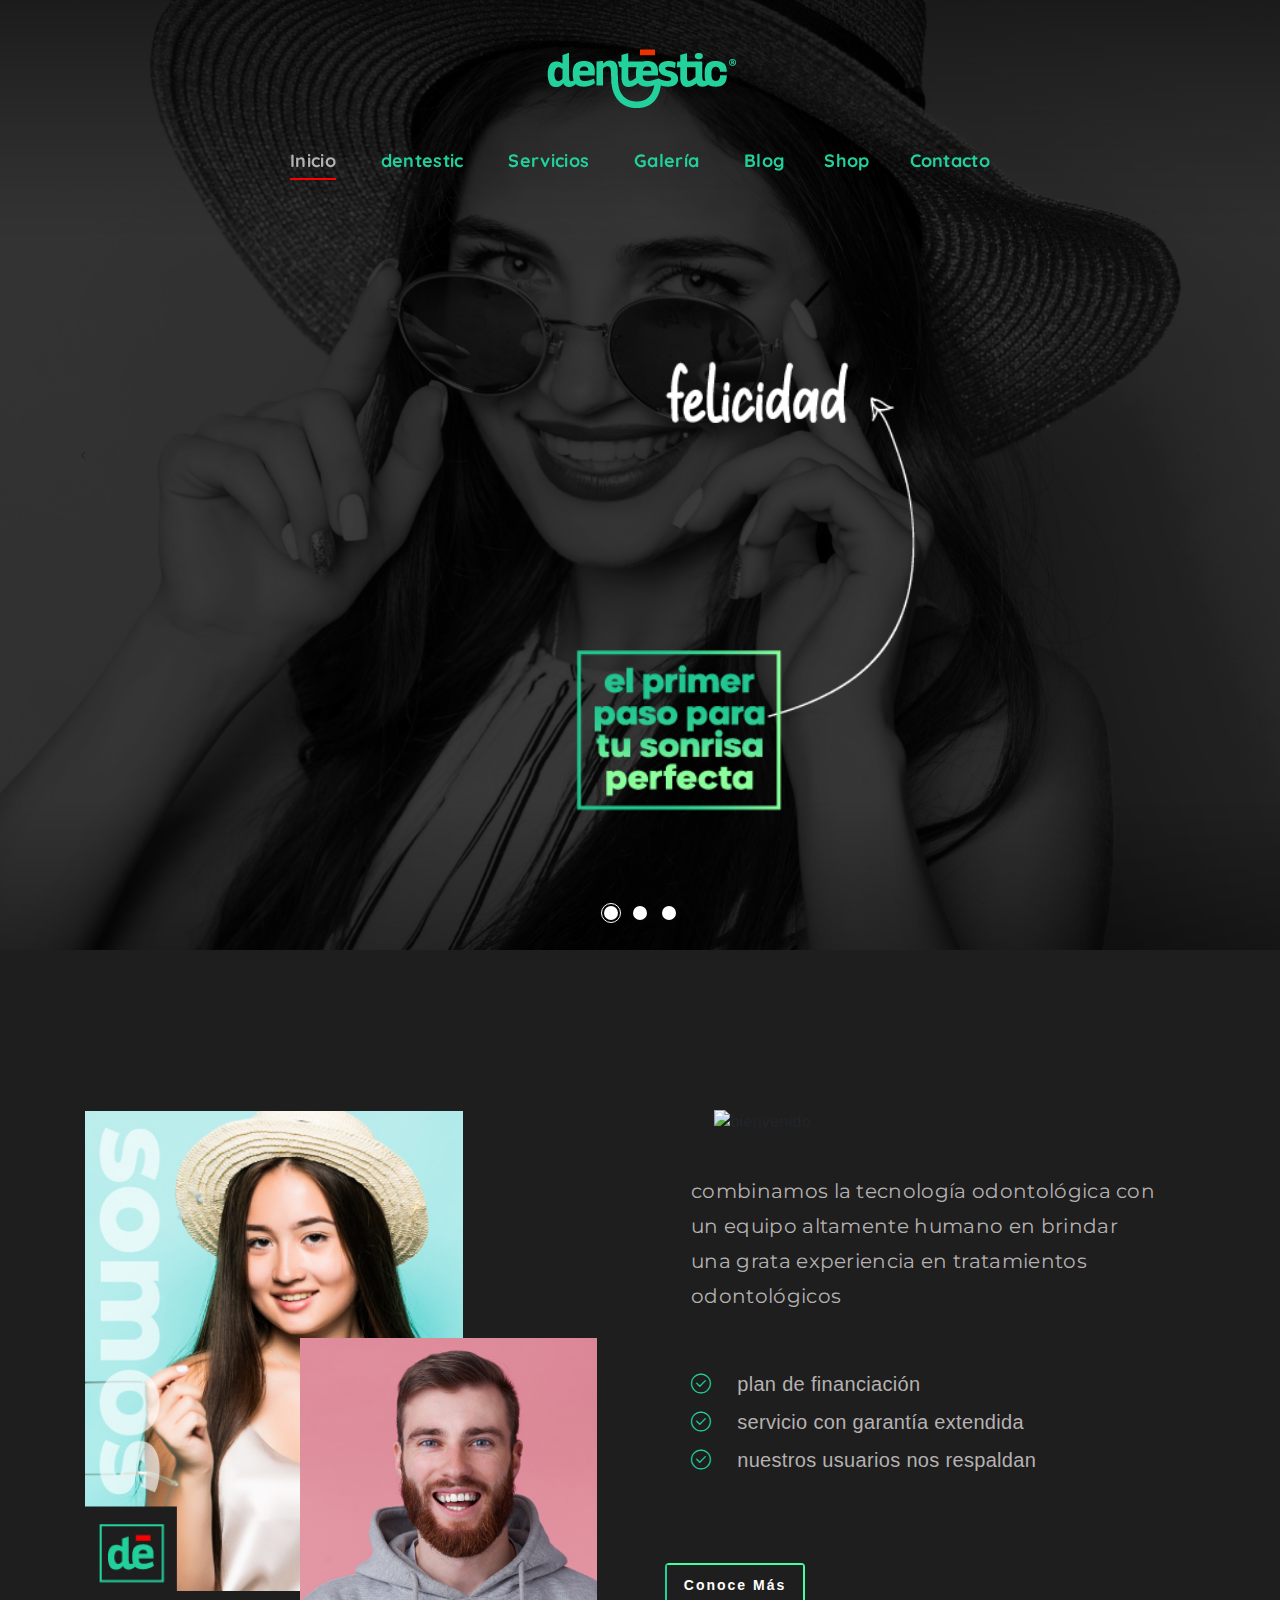
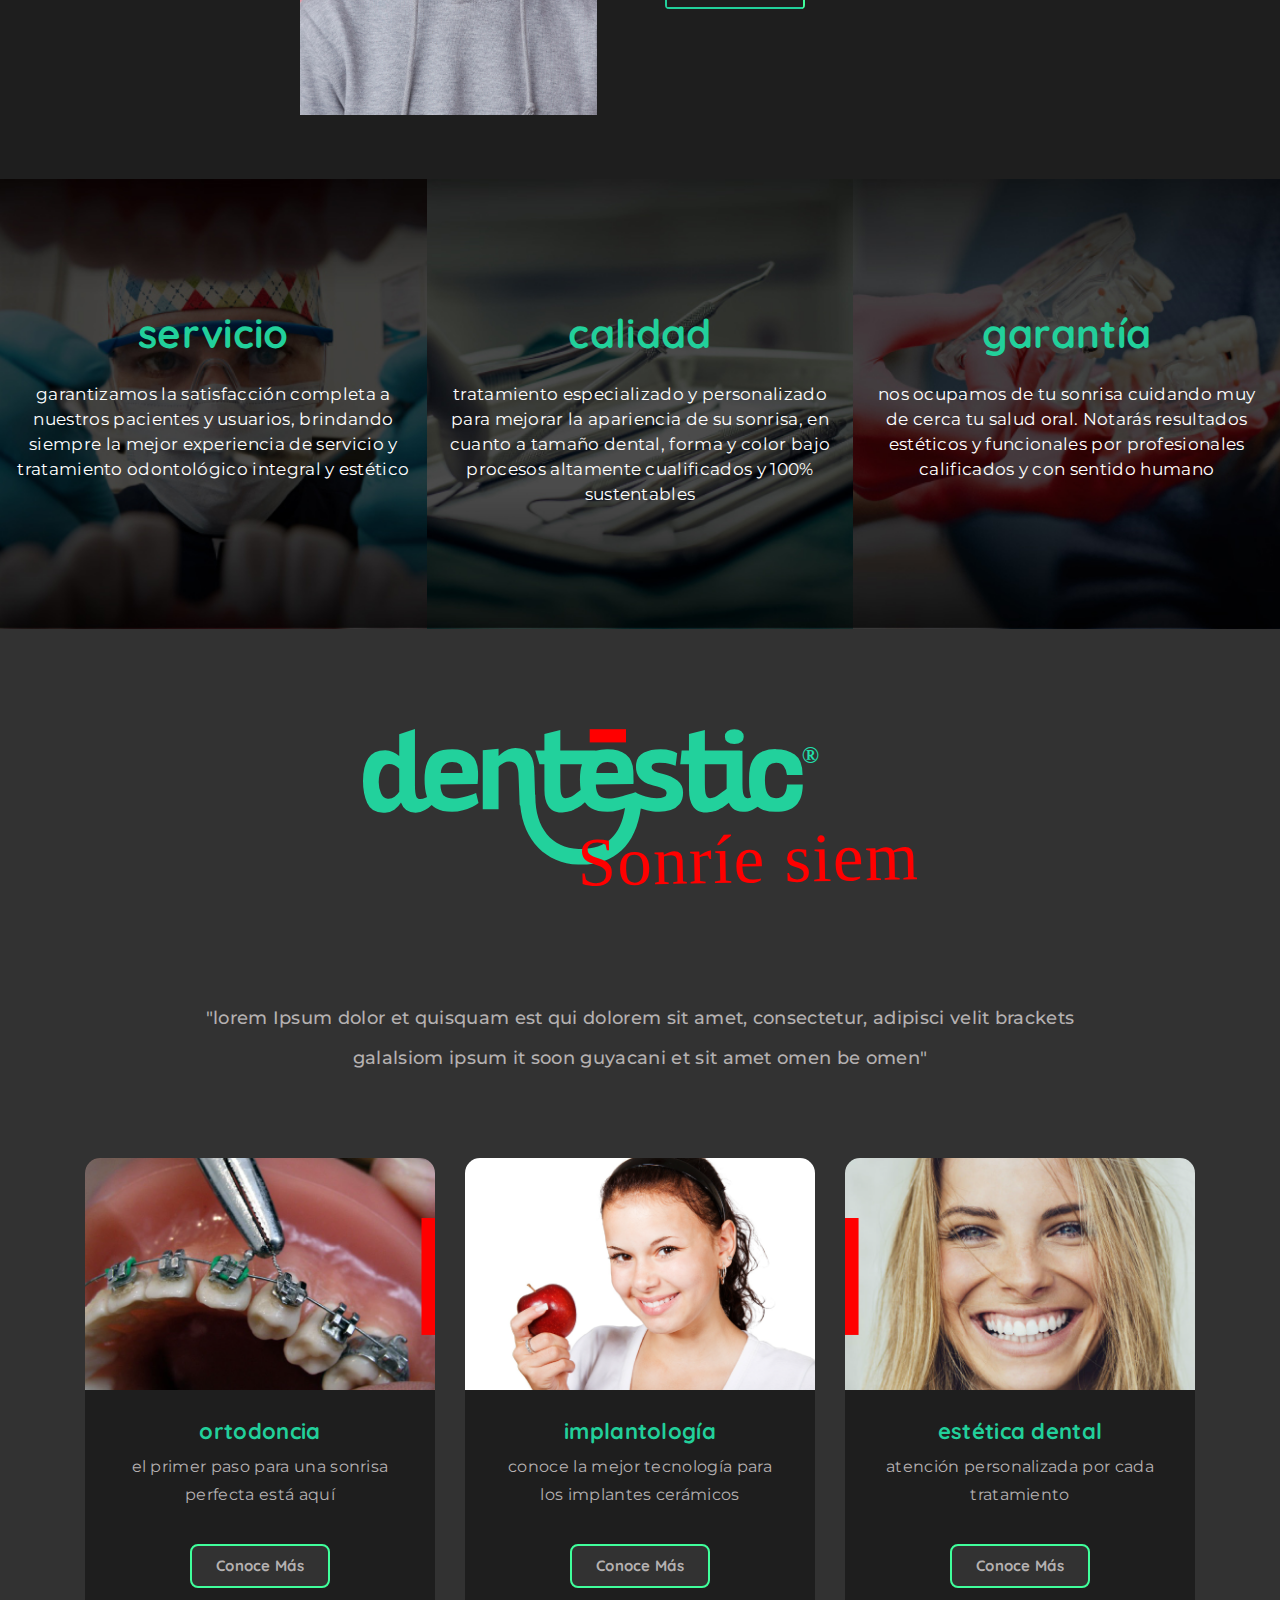
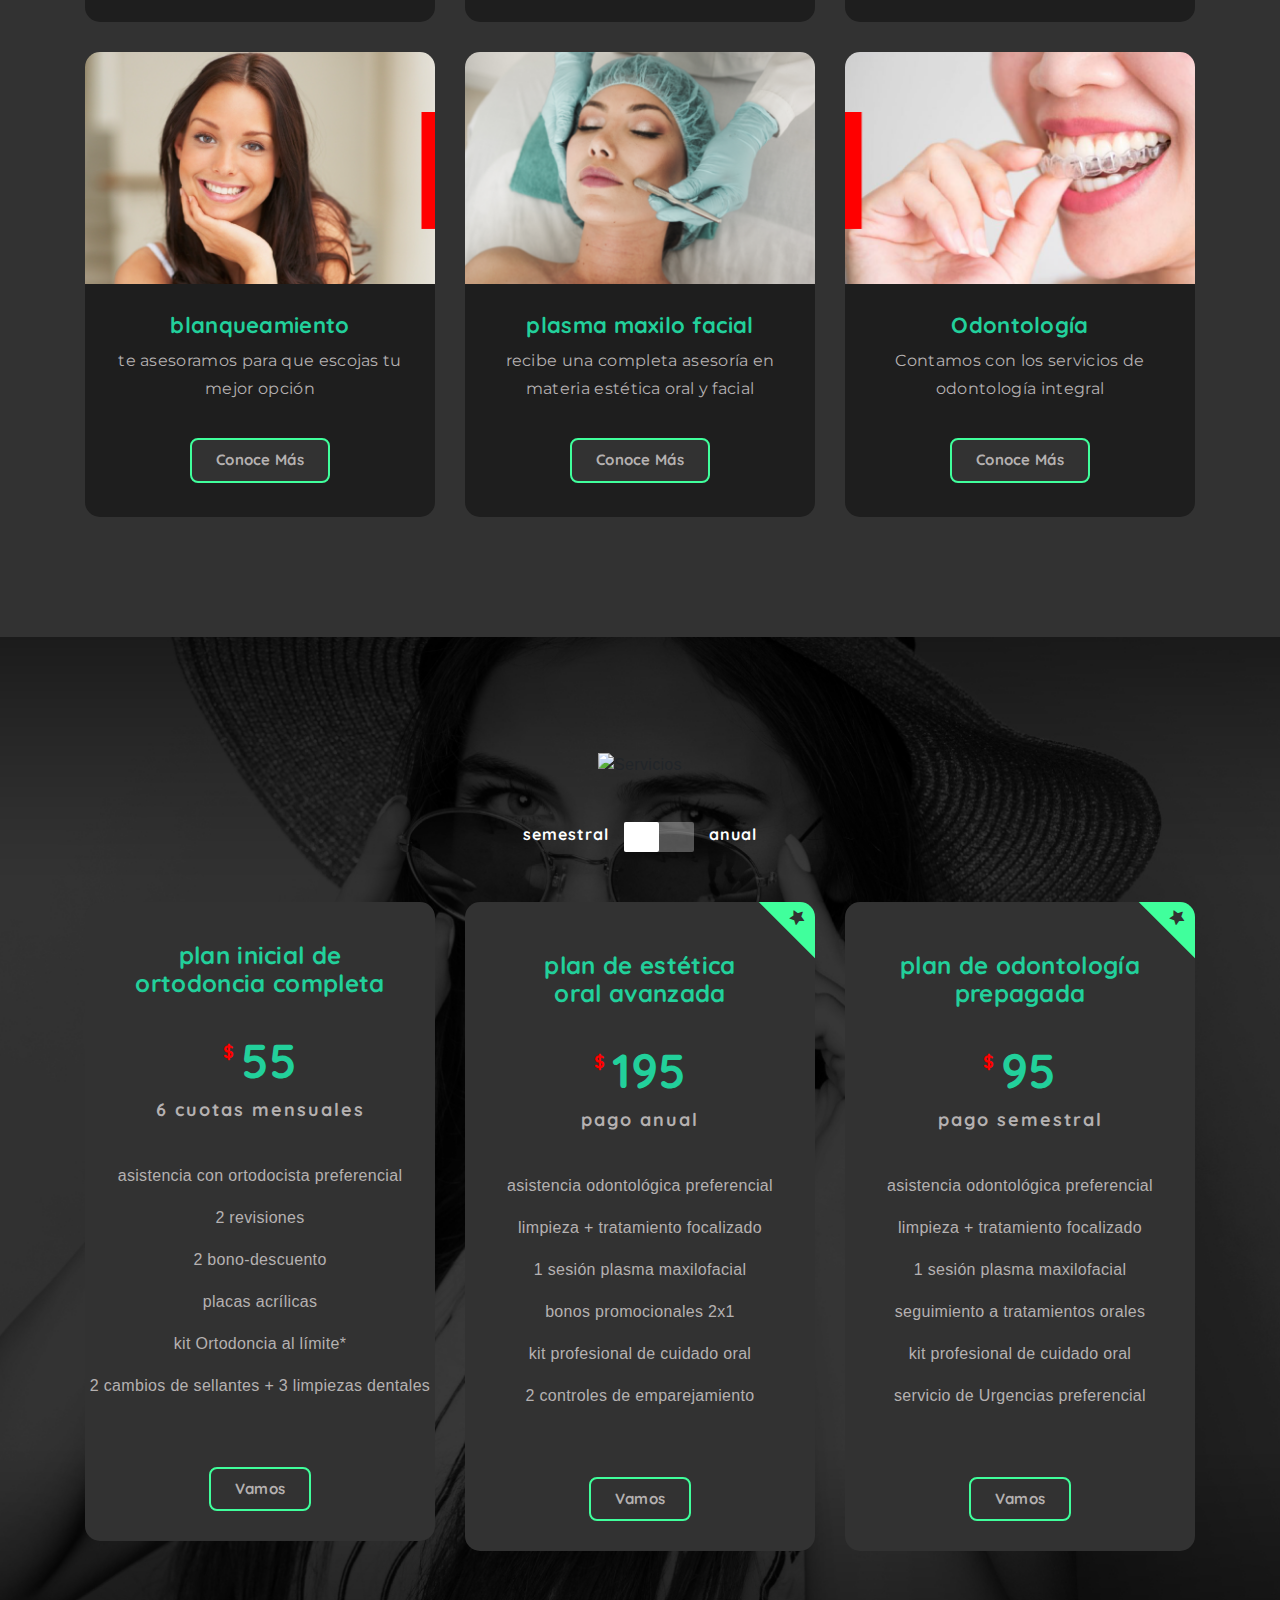
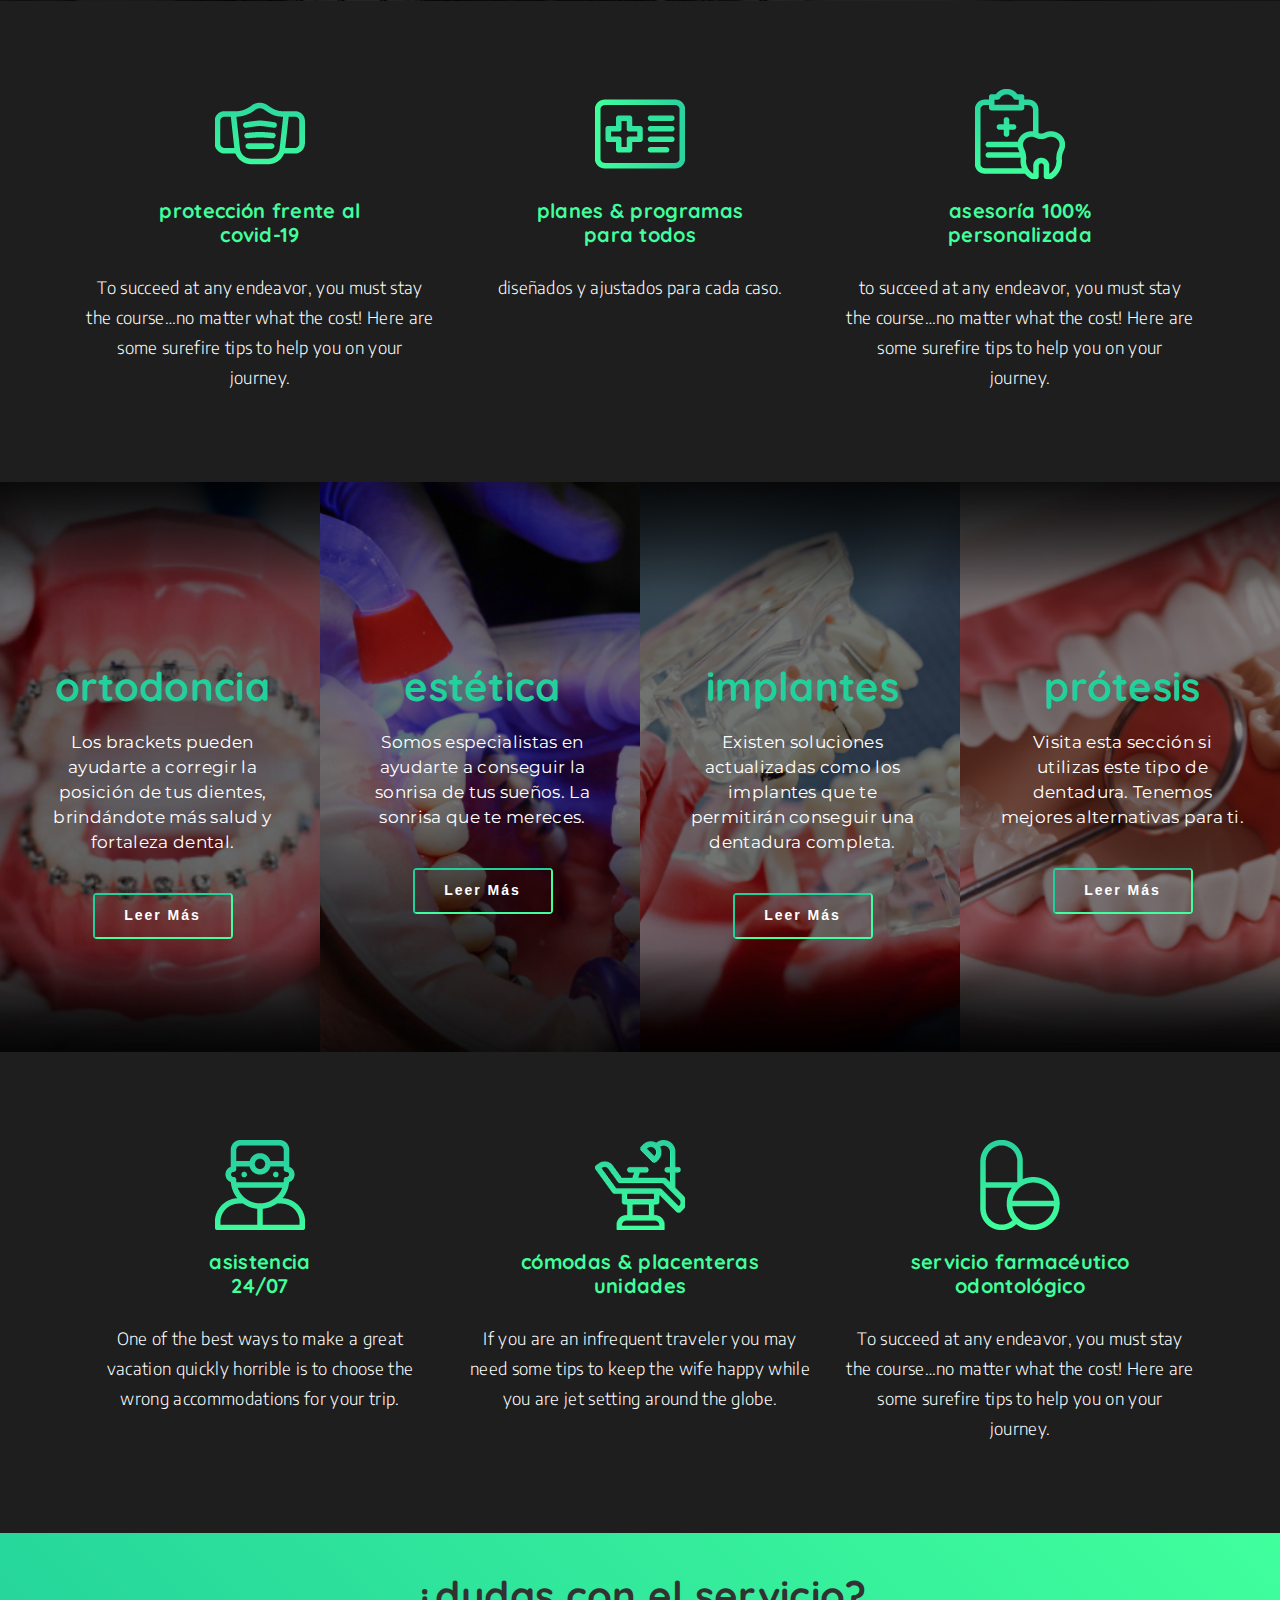
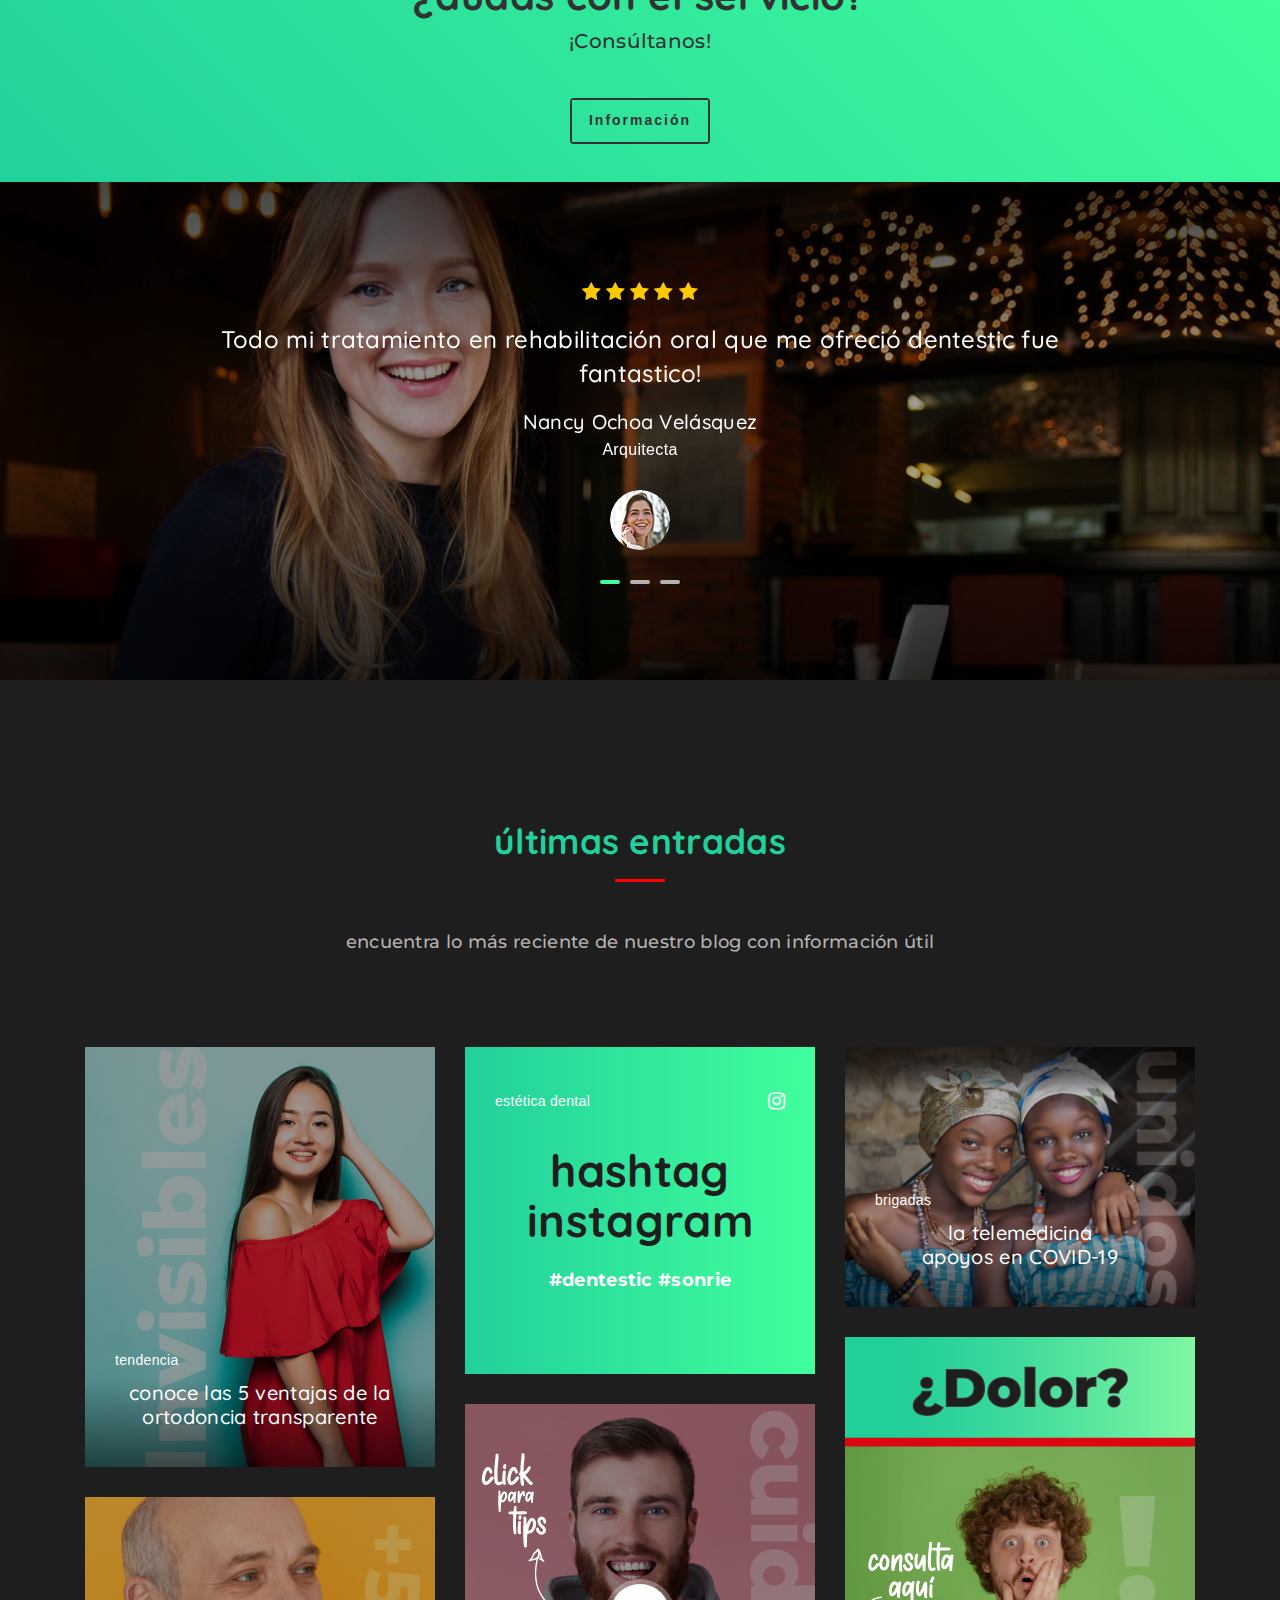
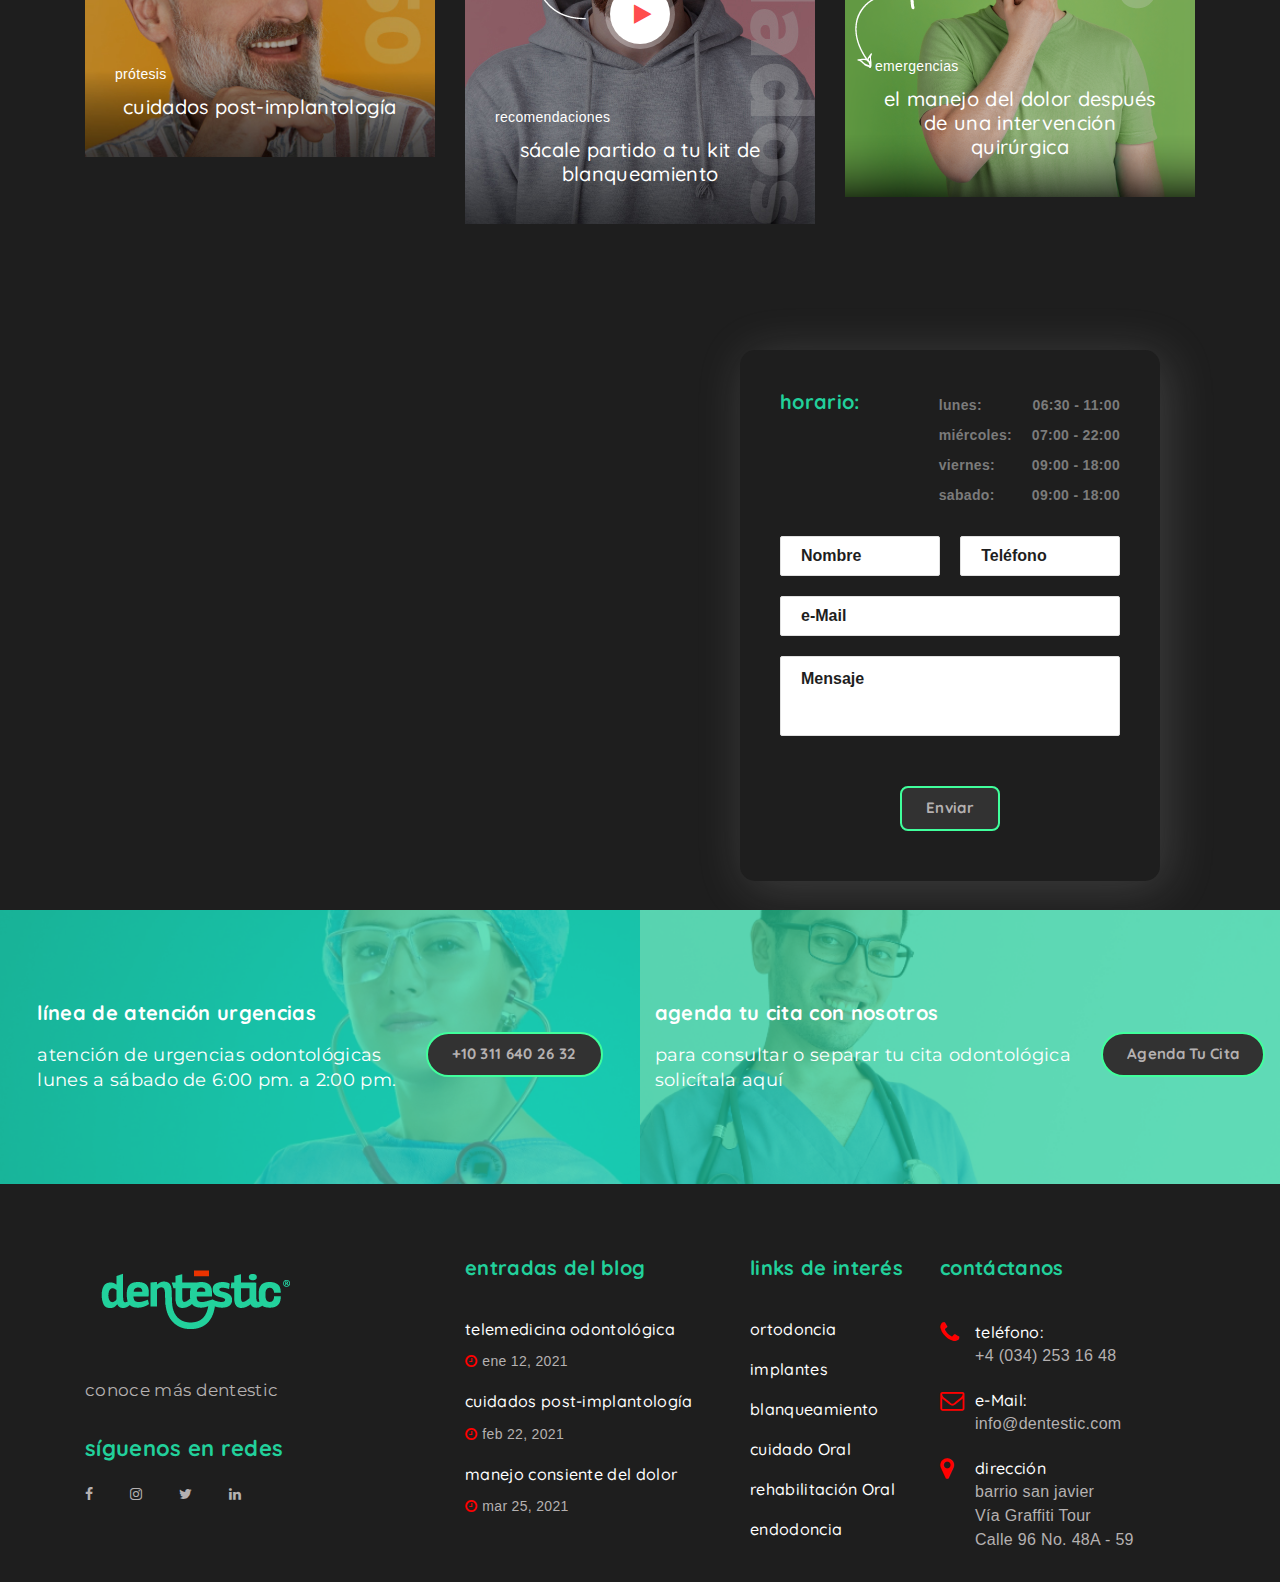
==== commit 6e9a9efd: "Cambios actualizados V.2" ====
--- a/index.html
+++ b/index.html
@@ -40,6 +40,8 @@
     <!-- iconos feature servicios - dentestic -->
     <link rel="stylesheet" href="css/flaticon.css">
     <link rel="stylesheet" href="css/slicknav.min.css" type="text/css">
+    <link rel="stylesheet" href="css/sweetalert2.min.css">
+
 </head>
 
 <body>
@@ -49,6 +51,7 @@
         <div class="loader"></div>
     </div>
     <!-- Preloder - Fin -->
+
 
     <!-- Sección Header -->
     <header class="header-section">
@@ -67,12 +70,15 @@
                                 <a href="galeria.html">Galería</a>
                             </li>
                             <li><a href="blog.html">Blog</a>
-                                <ul class="dropdown">
-                                    <li><a href="servicios.html">About Us</a></li>
-                                    <li><a href="blog-single.html">Blog Details</a></li>
-                                </ul>
-                            </li>
-                            <li><a href="contacto.html">Contacto</a></li>
+                                <li><a href="shop.html">Shop</a>
+                                    <!--
+                                        <ul class="dropdown">
+                                     <li><a href="blog-single.html">Blog Details</a></li>
+                                       <li><a href="servicios.html">About Us</a></li>
+                                    </ul>
+                                 -->
+                                    <li><a href="contacto.html">Contacto</a></li>
+                                </li>
                         </ul>
                     </nav>
                 </div>
@@ -111,7 +117,7 @@
                     <div class="row">
                         <div class="col-lg-12">
                             <div class="BarraSuperior">
-                                <img src="img/iconsSVG/IconosSVG/BarraSuperior.svg" alt="BarraSuperior">
+                                <img src="img/BarraSuperior.png" alt="BarraSuperior">
                             </div>
                             <div class="hero-text">
                                 <h2>Odontología</h2>
@@ -127,7 +133,7 @@
                     <div class="row">
                         <div class="col-lg-12">
                             <div class="BarraSuperior">
-                                <img src="img/iconsSVG/IconosSVG/BarraSuperior.svg" alt="BarraSuperior">
+                                <img src="img/BarraSuperior.png" alt="BarraSuperior">
                             </div>
                             <div class="hero-text">
                                 <h2>Ortodoncia</h2>
@@ -162,9 +168,9 @@
                             <img src="img/iconsSVG/TitulosSVG/bienvenido.png" alt="bienvenido">
                             <p>combinamos la tecnología odontológica con un equipo altamente humano en brindar una grata experiencia en tratamientos odontológicos</p>
                             <ul>
-                                <li> <i class="flaticon-right"></i> planes de financiación flexibles</li>
+                                <li> <i class="flaticon-right"></i> plan de financiación </li>
                                 <li> <i class="flaticon-right"></i> servicio con garantía extendida</li>
-                                <li> <i class="flaticon-right"></i> 20 años de experiencia nos respaldan</li>
+                                <li> <i class="flaticon-right"></i> nuestros usuarios nos respaldan</li>
                         </div>
                         </ul><br>
                         <a href="dentestic.html" class="primary-btn cta-btn">Conoce más</a>
@@ -256,7 +262,7 @@
                             <img src="img/servicios/estetica.png" alt="EsteticaDental">
                         </div>
                         <div class="department_content">
-                            <h3><a href="rehabilitacion.html">estética dental</a></h3>
+                            <h3><a href="404.html">estética dental</a></h3>
                             <p>atención personalizada por cada tratamiento</p>
                             <center>
                                 <a href="rehabilitacion.html" class="boxed-btn3-white">Conoce más</a>
@@ -270,7 +276,7 @@
                             <img src="img/servicios/implantes.png" alt="Blanqueamiento">
                         </div>
                         <div class="department_content">
-                            <h3><a href="ortodoncia.html">blanqueamiento</a></h3>
+                            <h3><a href="404.html">blanqueamiento</a></h3>
                             <p>te asesoramos para que escojas tu mejor opción</p>
                             <center>
                                 <a href="ortodoncia.html" class="boxed-btn3-white">Conoce más</a>
@@ -284,7 +290,7 @@
                             <img src="img/servicios/plasma.png" alt="PlasmaFacial">
                         </div>
                         <div class="department_content">
-                            <h3><a href="rehabilitacion.html">plasma maxilo facial</a></h3>
+                            <h3><a href="404.html">plasma maxilo facial</a></h3>
                             <p>recibe una completa asesoría en materia estética oral y facial</p>
                             <center>
                                 <a href="rehabilitacion.html" class="boxed-btn3-white">Conoce más</a>
@@ -323,18 +329,20 @@
                     </div>
                 </div>
             </div>
+        </div>
+        <div class="container">
             <div class="row">
                 <div class="col-lg-12">
                     <div class="toggle-option">
                         <ul>
-                            <li>Semestral</li>
+                            <li>semestral</li>
                             <li>
                                 <label class="switch">
                                     <input type="checkbox" checked>
                                     <span class="slider"></span>
                                 </label>
                             </li>
-                            <li>Anual</li>
+                            <li>anual</li>
                         </ul>
                     </div>
                 </div>
@@ -344,17 +352,17 @@
                 <div class="col-lg-4">
                     <div class="single-price-plan">
                         <br>
-                        <h4>Plan inicial de <br> ortodoncia completa</h4>
+                        <h4>plan inicial de <br> ortodoncia completa</h4>
                         <div class="price-plan">
                             <h2>55 <span>$</span></h2>
                             <p>6 cuotas mensuales</p>
                         </div>
                         <ul>
-                            <li>Asistencia con ortodocista preferencial</li>
+                            <li>asistencia con ortodocista preferencial</li>
                             <li>2 revisiones</li>
                             <li>2 bono-descuento</li>
-                            <li>Placas acrílicas</li>
-                            <li>Kit Ortodoncia al límite*</li>
+                            <li>placas acrílicas</li>
+                            <li>kit Ortodoncia al límite*</li>
                             <li>2 cambios de sellantes + 3 limpiezas dentales</li>
                         </ul>
                         <a href="#" class="boxed-btn3-white">Vamos</a>
@@ -364,17 +372,17 @@
                     <div class="single-price-plan">
                         <h4></h4>
                         <div class="price-plan">
-                            <h4>Plan estética <br> oral avanzada</h4>
+                            <h4>plan de estética <br> oral avanzada</h4>
                             <h2>195 <span>$</span></h2>
-                            <p>Pago anual</p>
+                            <p>pago anual</p>
                         </div>
                         <ul>
-                            <li>Asistencia odontológica preferencial</li>
-                            <li>Limpieza + tratamiento focalizado</li>
+                            <li>asistencia odontológica preferencial</li>
+                            <li>limpieza + tratamiento focalizado</li>
                             <li>1 sesión plasma maxilofacial </li>
-                            <li>Bonos promocionales 2x1</li>
-                            <li>Kit profesional de cuidado oral</li>
-                            <li>2 Controles de emparejamiento</li>
+                            <li>bonos promocionales 2x1</li>
+                            <li>kit profesional de cuidado oral</li>
+                            <li>2 controles de emparejamiento</li>
                         </ul>
                         <a href="#" class="boxed-btn3-white">Vamos</a>
                         <div class="tic-text">
@@ -391,12 +399,12 @@
                             <p>Pago Semestral</p>
                         </div>
                         <ul>
-                            <li>Asistencia odontológica preferencial</li>
-                            <li>Limpieza + tratamiento focalizado</li>
+                            <li>asistencia odontológica preferencial</li>
+                            <li>limpieza + tratamiento focalizado</li>
                             <li>1 sesión plasma maxilofacial</li>
-                            <li>Seguimiento a tratamientos orales</li>
-                            <li>Kit profesional de cuidado oral</li>
-                            <li>Servicio de Urgencias preferencial</li>
+                            <li>seguimiento a tratamientos orales</li>
+                            <li>kit profesional de cuidado oral</li>
+                            <li>servicio de Urgencias preferencial</li>
                         </ul>
                         <a href="#" class="boxed-btn3-white">Vamos</a>
                         <div class="tic-text">
@@ -405,6 +413,7 @@
                     </div>
                 </div>
             </div>
+        </div>
     </section>
     <!-- Sección de programas - Fin -->
 
@@ -415,7 +424,7 @@
                 <div class="col-lg-4 col-sm-6">
                     <div class="choose-item">
                         <img src="img/iconsSVG/iconosSVG/chose-icon-1.png" alt="IconoUno">
-                        <h5>Protección frente al <br> COVID-19</h5>
+                        <h5>protección frente al <br> COVID-19</h5>
                         <p>To succeed at any endeavor, you must stay the course…no matter what the cost! Here are some surefire tips to help you on your journey. </p>
                     </div>
                 </div>
@@ -423,14 +432,14 @@
                     <div class="choose-item">
                         <img src="img/iconsSVG/iconosSVG/chose-icon-2.png" alt="IconoDos">
                         <h5>Planes & Programas <br> para todos </h5>
-                        <p>Diseñados y ajustados para cada caso. </p>
+                        <p>diseñados y ajustados para cada caso. </p>
                     </div>
                 </div>
                 <div class="col-lg-4 col-sm-6">
                     <div class="choose-item">
                         <img src="img/iconsSVG/iconosSVG/chose-icon-3.png" alt="IconoTres">
-                        <h5>Asesoría 100% <br> personalizada</h5>
-                        <p>To succeed at any endeavor, you must stay the course…no matter what the cost! Here are some surefire tips to help you on your journey.</p>
+                        <h5>asesoría 100% <br> personalizada</h5>
+                        <p>to succeed at any endeavor, you must stay the course…no matter what the cost! Here are some surefire tips to help you on your journey.</p>
                     </div>
                 </div>
             </div>
@@ -520,11 +529,14 @@
             <div class="row">
                 <div class="col-lg-12">
                     <div class="cta-text">
-                        <h3>Comienza ahora</h3>
-                        <p>Consulta de valoración profesional gratuita</p>
+                        <h3><strong>¿Dudas con el servicio?
+                        </strong>
+                        </h3>
+                        <p>¡Consúltanos!</p> <br>
+                        <p></p>
                     </div>
                     <center>
-                        <a href="agenda.html" class="primary-btn cta-btn">Vamos</a>
+                        <a href="agenda.html" class="primary-btn cta-btn">información</a>
                     </center>
                 </div>
             </div>
@@ -728,7 +740,7 @@
 
         <div class="map-contact-detalis">
             <div class="open-time">
-                <h5>horario:</h5>
+                <h5><strong>horario:</strong></h5>
                 <ul>
                     <li>lunes: <span>06:30 - 11:00</span></li>
                     <li>miércoles: <span>07:00 - 22:00</span></li>
@@ -741,9 +753,10 @@
                 <form action="#">
                     <input type="text" placeholder="Nombre">
                     <input type="text" class="phone" placeholder="Teléfono">
+                    <input type="text" class="mail" placeholder="e-Mail">
                     <textarea placeholder="Mensaje"></textarea>
                     <center>
-                        <a href="#" class="boxed-btn3-white">hablemos!</a>
+                        <a href="#" class="boxed-btn3-white">enviar</a>
                     </center>
                 </form>
             </div>
@@ -751,7 +764,7 @@
     </div>
     <!-- Sección de Contacto & Mapa - Fin -->
 
-    <!-- Sección - Formulario de Agenda tu Cita -->
+    <!-- Sección - Formulario de Agenda tu Cita 
     <section id="appointment" class="appointment section-bg">
         <div class="container" data-aos="fade-up">
 
@@ -935,6 +948,12 @@
     <script src="js/owl.carousel.min.js"></script>
     <script src="js/masonry.pkgd.min.js"></script>
     <script src="js/main.js"></script>
+    <script src="js/app.js"></script>
+    <script src="js/sweetalert2.min.js"></script>
+    <script src="js/carrito.js"></script>
+    <script src="js/pedido.js"></script>
+    <script src="js/popper.min.js"></script>
+
 </body>
 
 </html>--- a/css/style.css
+++ b/css/style.css
@@ -96,8 +96,41 @@
     margin: 0;
 }
 
+th {
+    font-family: "Montserrat" sans-serif;
+    font-size: 17px;
+    color: #22D19C;
+}
+
+td {
+    font-family: "Quicksand" sans-serif;
+    font-size: 17px;
+    color: #959595;
+}
+
 
 /* Sección estilos dentestic - Ajustes generales - Fin*/
+
+.fondo {
+    background-color: var(--NegroDentestic);
+    color: white;
+}
+
+.spinner2 img {
+    max-width: 35%;
+}
+
+.NavBarShop {
+    justify-content: center;
+    display: inline-flex;
+    align-items: center;
+}
+
+.navbar-collapse {
+    font-family: "Montserrat" sans-serif;
+    font-size: 15px;
+    color: red;
+}
 
 
 /*Sección de Índices/Rutas*/
@@ -776,15 +809,15 @@
     margin-left: auto;
 }
 
-@media (min-width: 360px) and (max-width: 766px) {
+@media (min-width: 300px) and (max-width: 766px) {
     .SloganDentestic {
-        width: 65%;
-    }
-}
-
-@media (min-width: 768px) and (max-width: 1920px) {
+        width: 45%;
+    }
+}
+
+@media (min-width: 767px) and (max-width: 1920px) {
     .SloganDentestic {
-        width: 21%;
+        width: 25%;
     }
 }
 
@@ -795,12 +828,12 @@
 /* Sección Bienvenidos, somos dentestic */
 
 .section-titleSVG1 img {
-    width: 100%;
-    padding-top: 25%;
-    padding-bottom: 10%;
+    display: flex;
+    width: 90%;
+    padding-top: 80px;
+    padding-bottom: 40px;
     margin-right: auto;
     margin-left: auto;
-    display: flex;
 }
 
 .welcome_docmed_area {
@@ -1374,7 +1407,7 @@
     font-size: 20px;
     color: var(--VerdeSecundario);
     font-weight: 800;
-    text-transform: capitalize;
+    text-transform: lowercase;
     margin-top: 20px;
     margin-bottom: 25px;
 }
@@ -1820,7 +1853,7 @@
     background: var(--NegroDentestic);
     position: absolute;
     right: 120px;
-    top: 80px;
+    top: 30px;
     -webkit-box-shadow: 6px 6px 50px rgba(198, 198, 198, 0.2);
     box-shadow: 6px 6px 50px rgba(198, 198, 198, 0.2);
 }
@@ -1841,7 +1874,7 @@
     font-size: 20px;
     color: #22D09B;
     font-weight: 500;
-    text-transform: uppercase;
+    text-transform: lowercase;
     float: left;
 }
 
@@ -1869,7 +1902,7 @@
     font-size: 20px;
     color: #22D09B;
     font-weight: 500;
-    text-transform: uppercase;
+    text-transform: lowercase;
     margin-bottom: 20px;
 }
 
@@ -1886,6 +1919,11 @@
     border-radius: 2px;
 }
 
+.map-contact-detalis .map-contact-form form input.mail {
+    width: 100%;
+    margin-right: 0;
+}
+
 .map-contact-detalis .map-contact-form form input.phone {
     width: 47%;
     margin-right: 0;
@@ -2349,6 +2387,8 @@
     color: var(--VerdeDentestic);
     text-transform: lowercase;
     text-align: left;
+    margin-top: 1px;
+    padding-top: 1px;
     margin-bottom: 30px;
     padding-top: 10px;
 }
@@ -2395,6 +2435,7 @@
 .SomosDentestic img {
     margin-top: auto;
     margin-bottom: auto;
+    padding-top: 2px;
     padding: 55px;
 }
 
@@ -2603,7 +2644,7 @@
     font-size: 16px;
     font-weight: 500;
     font-family: "Montserrat", sans-serif;
-    text-transform: uppercase;
+    text-transform: lowercase;
     color: var(--BlancoDentestic);
     display: inline-block;
     margin-right: 45px;
@@ -2996,7 +3037,7 @@
     display: inline-block;
     font-size: 13px;
     color: var(--NegroDentestic);
-    text-transform: uppercase;
+    text-transform: lowercase;
     background: var(--BlancoDentestic);
     padding: 5px 20px 4px;
     border: 1px solid var(--NegroDentestic);
@@ -3289,7 +3330,7 @@
     padding: auto;
     color: var(--BlancoDentestic);
     font-weight: 500;
-    text-transform: capitalize;
+    text-transform: lowercase;
     background: -o-linear-gradient(45deg, var(--VerdeDentestic), var(--VerdeSecundario));
     background: linear-gradient(45deg, var(--VerdeDentestic), var(--VerdeSecundario));
     padding: 10px 47px;
@@ -3524,7 +3565,7 @@
     font-size: 14px;
     color: var(--BlancoDentestic);
     font-weight: 500;
-    text-transform: capitalize;
+    text-transform: lowercase;
     background: -o-linear-gradient(45deg, var(--VerdeDentestic), var(--VerdeSecundario));
     background: linear-gradient(45deg, var(--VerdeDentestic), var(--VerdeSecundario));
     padding: 12px 40px;
@@ -3630,7 +3671,7 @@
         margin: 37px 0;
     }
     .slicknav_nav {
-        background: #222;
+        background: var(--NegroDentestic);
     }
     .slicknav_nav ul {
         margin: 10px 15px;
@@ -3977,7 +4018,7 @@
     display: inline-block;
     font-size: 13px;
     color: var(--NegroDentestic);
-    text-transform: uppercase;
+    text-transform: lowercase;
     background: var(--BlancoDentestic);
     padding: 5px 20px 4px;
     border: 1px solid var(--NegroDentestic);
